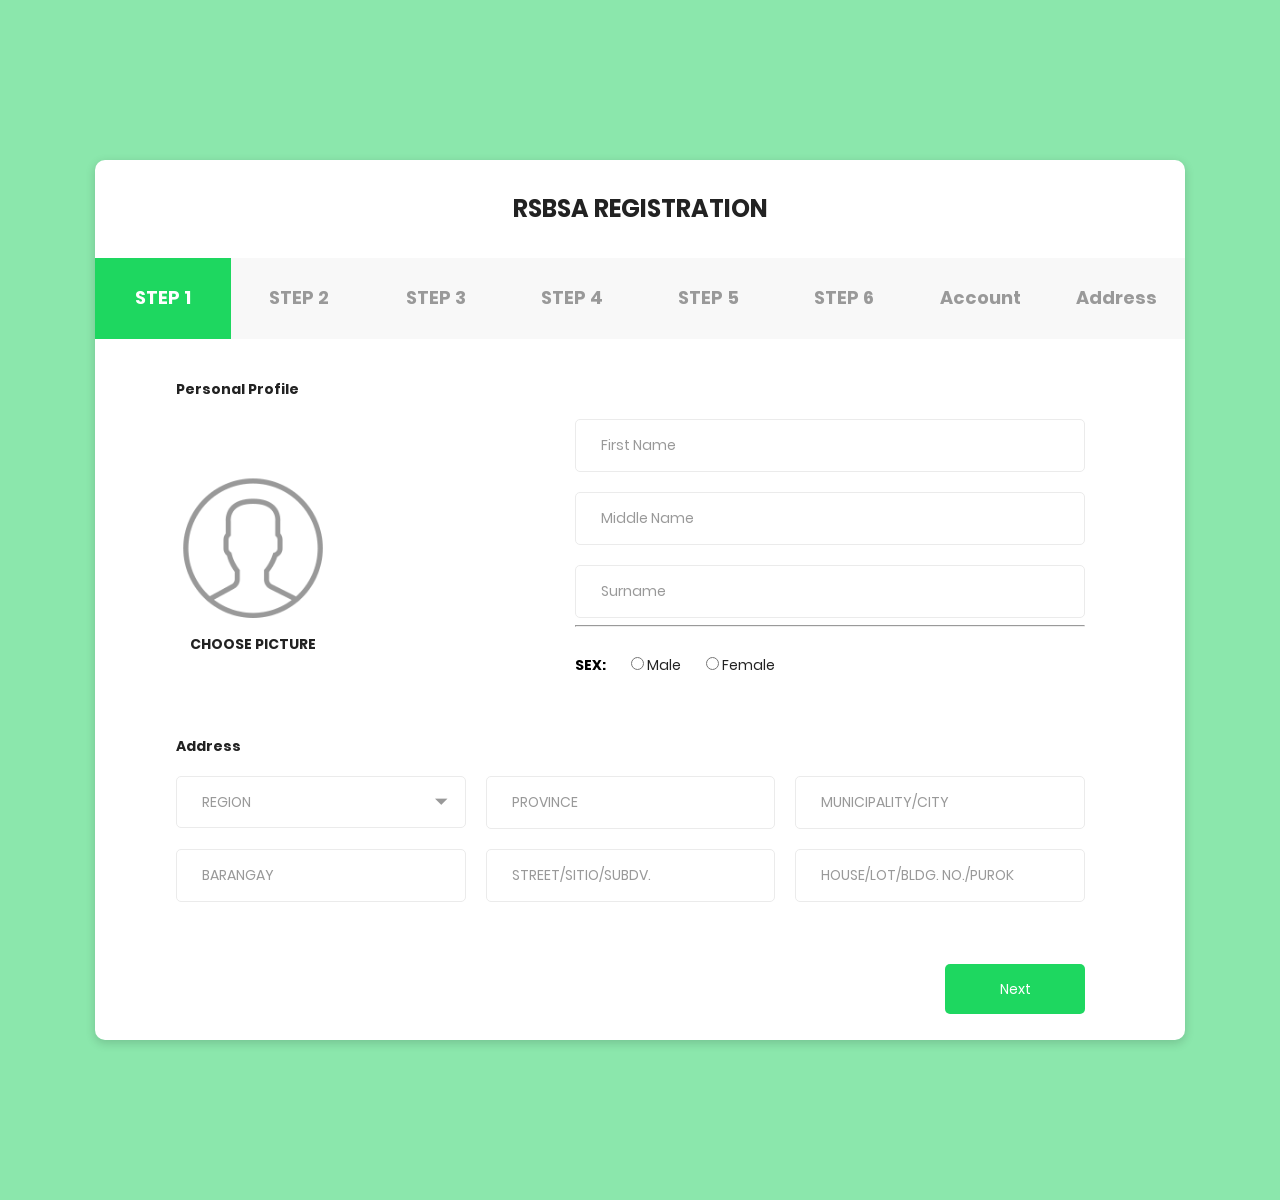
==== registration/colorlib-wizard-14/register.html @ ef1b8191 "first commit" ====
<!DOCTYPE html>
<html lang="en">
  <head>
    <meta charset="UTF-8" />
    <meta name="viewport" content="width=device-width, initial-scale=1.0" />
    <meta name="author" content="colorlib.com" />
    <meta http-equiv="X-UA-Compatible" content="ie=edge" />
    <title>Sign Up Form</title>
   
    <!-- Font Icon -->
    <link
      rel="stylesheet"
      href="fonts/material-icon/css/material-design-iconic-font.min.css"
    />

    <!-- Main css -->
    <link rel="stylesheet" href="css/style.css" />
  </head>
  <body>
    <div class="main">
      <div class="container">
        <h2>RSBSA REGISTRATION</h2>
        <form
          method="POST"
          id="signup-form"
          class="signup-form"
          enctype="multipart/form-data"
        >
          <h3>STEP 1</h3>
          <fieldset>
            <h4>Personal Profile</h4>
            <div class="form-row">
              <div class="form-file">
                <input
                  type="file"
                  class="inputfile"
                  name="your_picture"
                  id="your_picture"
                  onchange="readURL(this);"
                  data-multiple-caption="{count} files selected"
                  multiple
                />
                <label for="your_picture">
                  <figure>
                    <img
                      src="images/your-picture.png"
                      alt=""
                      class="your_picture_image"
                    />
                  </figure>
                  <span class="file-button">choose picture</span>
                </label>
              </div>
              <div class="form-group-flex">
                <div class="form-group">
                  <input
                    type="text"
                    name="first_name"
                    id="first_name"
                    placeholder="First Name"
                  />
                </div>
                <div class="form-group">
                  <input
                    type="text"
                    name="middle_name"
                    id="middle_name"
                    placeholder="Middle Name"
                  />
                </div>
                <div class="form-group">
                  <input
                    type="text"
                    name="sur_name"
                    id="sur_name"
                    placeholder="Surname"
                  />
                  <hr />
                  <div
                    class="form-row"
                    style="display: flex; align-items: center"
                  >
                    <div
                      class="form-holder"
                      style="display: flex; align-items: center"
                    >
                      <p style="color: black"><strong>SEX:</strong></p>
                      <label
                        style="
                          display: flex;
                          align-items: start;
                          margin: 20px 20px 20px 20px;
                        "
                      >
                        <input type="radio" name="sex" value="male" />
                        Male
                      </label>

                      <label style="display: flex; align-items: start">
                        <input type="radio" name="sex" value="female" />
                        Female
                      </label>
                    </div>
                  </div>
                </div>
              </div>
            </div>
            <h4>Address</h4>
            <div class="form-row form-input-flex">
              <div class="form-input">
                <select name="region" id="region">
                  <option value="">REGION</option>
                  <option value="Viet Nam">Viet Nam</option>
                  <option value="USA">USA</option>
                </select>
                <span class="select-icon"
                  ><i class="zmdi zmdi-caret-down"></i
                ></span>
              </div>

              <div class="form-input">
                <input
                  type="text"
                  name="province"
                  id="province"
                  placeholder="PROVINCE"
                />
              </div>

              <div class="form-input">
                <input
                  type="text"
                  name="city"
                  id="city"
                  placeholder="MUNICIPALITY/CITY"
                />
              </div>
            </div>
            <div class="form-row form-input-flex">
              <div class="form-input">
                <input
                  type="text"
                  name="barangay"
                  id="barangay"
                  placeholder="BARANGAY"
                />
              </div>
              <div class="form-input">
                <input
                  type="text"
                  name="street_number"
                  id="street_number"
                  placeholder="STREET/SITIO/SUBDV."
                />
              </div>
              <div class="form-input">
                <input
                  type="text"
                  name="purok"
                  id="purok"
                  placeholder="HOUSE/LOT/BLDG. NO./PUROK"
                />
              </div>
            </div>
          </fieldset>

          <h3>STEP 2</h3>
          <fieldset>
            <h4>Contact</h4>
            <div class="form-row form-input-flex">
              <div class="form-input">
                <input
                  type="number"
                  name="number"
                  id="number"
                  placeholder="MOBILE NUMBER"
                />
              </div>

              <div class="form-input">
                <input
                  type="text"
                  name="lnumber"
                  id="lnumber"
                  placeholder="LANDLINE NUMBER"
                />
              </div>
            </div>
            <hr />
            <h4>Person to Contact in case of emergency</h4>
            <div class="form-row form-input-flex">
              <div class="form-input">
                <input
                  type="number"
                  name="emergencyNumber"
                  id="emergencyNumber"
                  placeholder="MOBILE NUMBER"
                />
              </div>
            </div>
            <hr />
            <div class="form-row form-input-flex">
              <div class="form-input">
                <h4>DATE OF BIRTH</h4>
                <input
                  type="date"
                  name="dateOfBirth"
                  id="dateOfBirth"
                  placeholder="DATE OF BIRTH"
                />
              </div>
            </div>
            <hr />
            <h4>PLACE OF BIRTH:</h4>
            <div class="form-row form-input-flex">
              <div class="form-input">
                <input
                  type="text"
                  name="birthMunicipaltiy"
                  id="birthMunicipaltiy"
                  placeholder="MUNICIPALITY"
                />
              </div>
              <div class="form-input">
                <input
                  type="text"
                  name="birthProvince"
                  id="birthProvince"
                  placeholder="PROVINCE/STATE"
                />
              </div>
              <div class="form-input">
                <input
                  type="text"
                  name="purok"
                  id="purok"
                  placeholder="HOUSE/LOT/BLDG. NO./PUROK"
                />
              </div>
            </div>
          </fieldset>

          <h3>STEP 3</h3>
          <fieldset>
            <div
              class="form-row form-input-flex"
              style="display: flex; align-items: center"
            >
              <div class="form-input" style="width: 100%">
                <h4>HIGHEST LEVEL OF EDUCATION</h4>
                <div
                  style="
                    display: grid;
                    grid-template-columns: repeat(3, 1fr);
                    gap: 15px;
                  "
                >
                  <label
                    style="display: flex; align-items: center; width: 100%"
                  >
                    <input
                      type="radio"
                      name="educationLevel"
                      value="PRE-SCHOOL"
                      style="margin-right: 10px"
                    />
                    <span>PRE-SCHOOL</span>
                  </label>
                  <label
                    style="display: flex; align-items: center; width: 100%"
                  >
                    <input
                      type="radio"
                      name="educationLevel"
                      value="ELEMENTARY"
                      style="margin-right: 10px"
                    />
                    <span>ELEMENTARY</span>
                  </label>
                  <label
                    style="display: flex; align-items: center; width: 100%"
                  >
                    <input
                      type="radio"
                      name="educationLevel"
                      value="HIGH SCHOOL (non K-12)"
                      style="margin-right: 10px"
                    />
                    <span>HIGH SCHOOL (non K - 12)</span>
                  </label>
                  <label
                    style="display: flex; align-items: center; width: 100%"
                  >
                    <input
                      type="radio"
                      name="educationLevel"
                      value="JUNIOR HIGH SCHOOL (K -12)"
                      style="margin-right: 10px"
                    />
                    <span>JUNIOR HIGH SCHOOL (K - 12)</span>
                  </label>
                  <label
                    style="display: flex; align-items: center; width: 100%"
                  >
                    <input
                      type="radio"
                      name="educationLevel"
                      value="SENIOR HIGH SCHOOL (K -12)"
                      style="margin-right: 10px"
                    />
                    <span>SENIOR HIGH SCHOOL (K - 12)</span>
                  </label>
                  <label
                    style="display: flex; align-items: center; width: 100%"
                  >
                    <input
                      type="radio"
                      name="educationLevel"
                      value="COLLEGE"
                      style="margin-right: 10px"
                    />
                    <span>COLLEGE</span>
                  </label>
                  <label
                    style="display: flex; align-items: center; width: 100%"
                  >
                    <input
                      type="radio"
                      name="educationLevel"
                      value="VOCATIONAL"
                      style="margin-right: 10px"
                    />
                    <span>VOCATIONAL</span>
                  </label>
                  <label
                    style="display: flex; align-items: center; width: 100%"
                  >
                    <input
                      type="radio"
                      name="educationLevel"
                      value="POST-GRADUATE"
                      style="margin-right: 10px"
                    />
                    <span>POST-GRADUATE</span>
                  </label>
                  <label
                    style="display: flex; align-items: center; width: 100%"
                  >
                    <input
                      type="radio"
                      name="educationLevel"
                      value="NONE"
                      style="margin-right: 10px"
                    />
                    <span>NONE</span>
                  </label>
                </div>
              </div>
            </div>
            <hr />
            <h4>Religion</h4>
            <div
              class="form-row form-input-flex"
              style="
                display: flex;
                justify-content: center;
                align-items: center;
              "
            >
              <div class="form-input" style="display: flex; gap: 20px">
                <label style="display: flex; align-items: center">
                  <input type="radio" name="religion" value="Christianity" />
                  Christianity
                </label>
                <label style="display: flex; align-items: center">
                  <input type="radio" name="religion" value="Islam" />
                  Islam
                </label>
              </div>
            </div>

            <h4>Other</h4>
            <div class="form-row form-input-flex">
              <div class="form-input">
                <input
                  type="text"
                  name="religion"
                  id="religion"
                  placeholder="OTHERS"
                />
              </div>
            </div>
          </fieldset>

          <h3>STEP 4</h3>
          <fieldset>
            <h4>Civil Status</h4>
            <div
              class="form-row form-input-flex"
              style="
                display: flex;
                justify-content: center;
                align-items: center;
              "
            >
              <div class="form-input" style="display: flex; gap: 20px">
                <label style="display: flex; align-items: center">
                  <input type="radio" name="civilstatus" value="single" />
                  Single
                </label>
                <label style="display: flex; align-items: center">
                  <input type="radio" name="civilstatus" value="widowed" />
                  Widowed
                </label>
                <label style="display: flex; align-items: center">
                  <input type="radio" name="civilstatus" value="separated" />
                  Separated
                </label>
              </div>
            </div>
            <hr />

            <h4>Married</h4>
            <div
              class="form-row form-input-flex"
              style="
                display: flex;
                justify-content: center;
                align-items: center;
              "
            >
              <label style="display: flex; align-items: center; gap: 10px">
                <input
                  type="text"
                  name="civilstatus"
                  id="civilstatus"
                  placeholder="Name Of Spouse"
                />
              </label>
            </div>
            <hr />

            <h4>Mother's Maiden Name</h4>
            <div
              class="form-row form-input-flex"
              style="
                display: flex;
                justify-content: center;
                align-items: center;
              "
            >
              <label style="display: flex; align-items: center; gap: 10px">
                <input
                  type="text"
                  name="mMaidenName"
                  id="mMaidenName"
                  placeholder="Mother's Maiden Name"
                />
              </label>
            </div>
            <hr />
            <div class="form-row" style="margin-top: 20px; margin-bottom: 20px">
              <label><strong>Person with Disability (PWD):</strong></label>
              <label style="display: flex; align-items: start">
                <input type="radio" name="pwd" value="yes" /> Yes
              </label>
              <label style="display: flex; align-items: start">
                <input type="radio" name="pwd" value="no" /> No
              </label>
            </div>
            <hr />
            <div class="form-row" style="margin-top: 20px; margin-bottom: 20px">
              <label><strong>4P's Beneficiary?</strong></label>
              <label style="display: flex; align-items: start">
                <input type="radio" name="4ps" value="yes" /> Yes
              </label>
              <label style="display: flex; align-items: start">
                <input type="radio" name="4ps" value="no" /> No
              </label>
            </div>
          </fieldset>

          <h3>STEP 5</h3>

          <fieldset>
            <div class="form-row">
              <label><strong>Member of an Indigenous Group?</strong></label>
              <label style="display: flex; align-items: start">
                <input
                  type="radio"
                  name="indigenous"
                  value="yes"
                  onchange="toggleIndigenousInput(true)"
                />
                Yes
              </label>
              <label style="display: flex; align-items: start">
                <input
                  type="radio"
                  name="indigenous"
                  value="no"
                  onchange="toggleIndigenousInput(false)"
                />
                No
              </label>
            </div>
            <div class="form-group">
              <div
                id="indigenousDetails"
                style="display: none; margin-top: 20px"
              >
                <label><strong>If yes, specify:</strong></label>
                <input
                  type="text"
                  name="indigenous_details"
                  placeholder="Specify group"
                  style="margin-top: 20px"
                />
              </div>
            </div>
            <hr />
            <div class="form-row">
              <label><strong>With Government ID?</strong></label>
              <label style="display: flex; align-items: start">
                <input
                  type="radio"
                  name="gov_id"
                  value="yes"
                  onclick="toggleIdFields(true)"
                />
                Yes
              </label>
              <label style="display: flex; align-items: start">
                <input
                  type="radio"
                  name="gov_id"
                  value="no"
                  onclick="toggleIdFields(false)"
                />
                No
              </label>
            </div>
            <div id="idFields" style="display: none; margin-top: 20px">
              <div class="form-group">
                <label style="margin-bottom: 20px"
                  >If yes, specify ID Type:</label
                >
                <select name="id_type">
                  <option value="" disabled selected>Select ID Type</option>
                  <option value="passport">Passport</option>
                  <option value="driver_license">Driver's License</option>
                  <option value="national_id">National ID</option>
                  <option value="voter_id">Voter's ID</option>
                  <option value="social_security">Social Security ID</option>
                  <option value="philhealth_id">PhilHealth ID</option>
                </select>
              </div>

              <div class="form-group">
                <label style="margin-bottom: 20px">ID Number:</label>
                <input type="number" name="id_number" placeholder="ID Number" />
              </div>
            </div>
            <hr />
            <div class="form-row">
              <label
                ><strong
                  >Member of any Farmers Association/Cooperative?</strong
                ></label
              >
              <label style="display: flex; align-items: start">
                <input
                  type="radio"
                  name="farmer_association"
                  value="yes"
                  onchange="toggleFarmerAssociationInput(true)"
                />
                Yes
              </label>
              <label style="display: flex; align-items: start">
                <input
                  type="radio"
                  name="farmer_association"
                  value="no"
                  onchange="toggleFarmerAssociationInput(false)"
                />
                No
              </label>
            </div>
            <div class="form-group">
              <div id="farmerAssociationDetails" style="display: none">
                <label style="margin-top: 20px; margin-bottom: 20px"
                  >If yes, specify:</label
                >
                <input
                  type="text"
                  name="farmer_association_details"
                  placeholder="Specify association"
                />
              </div>
            </div>
          </fieldset>

          <h3>STEP 6</h3>
          <fieldset>
            <h4>House hold head</h4>
            <div
              class="form-row form-input-flex"
              style="
                display: flex;
                justify-content: center;
                align-items: center;
              "
            >
              <div class="form-input" style="display: flex; gap: 20px">
                <label style="display: flex; align-items: center">
                  <input type="radio" name="householdHead" value="yes" />
                  yes
                </label>
                <label style="display: flex; align-items: center">
                  <input type="radio" name="householdHead" value="no" />
                  no
                </label>
              </div>
            </div>
            <hr />

            <h4>If no, name of household head</h4>
            <div
              class="form-row form-input-flex"
              style="
                display: flex;
                justify-content: center;
                align-items: center;
              "
            >
              <label style="display: flex; align-items: center; gap: 10px">
                <input
                  type="text"
                  name="householdHeadName"
                  id="householdHeadName"
                  placeholder="householdHeadName"
                />
              </label>
            </div>
            <hr />

            <h4>Relationship</h4>
            <div
              class="form-row form-input-flex"
              style="
                display: flex;
                justify-content: center;
                align-items: center;
              "
            >
              <label style="display: flex; align-items: center; gap: 10px">
                <input
                  type="text"
                  name="relationship"
                  id="relationship"
                  placeholder="Relationship"
                />
              </label>
            </div>
            <hr />
            <h4>No. of lving household members</h4>
            <div
              class="form-row form-input-flex"
              style="
                display: flex;
                justify-content: center;
                align-items: center;
              "
            >
              <label style="display: flex; align-items: center; gap: 10px">
                <input
                  type="text"
                  name="noHousehold"
                  id="noHousehold"
                  placeholder="Number of Household"
                />
              </label>
            </div>

            <div
              class="form-row form-input-flex"
              style="
                display: flex;
                justify-content: center;
                align-items: center;
                margin: 20px 10px 0 0;
              "
            >
              <label style="display: flex; align-items: center; gap: 10px">
                <input
                  type="number"
                  name="noMale"
                  id="noMale"
                  placeholder="Number of Male:"
                />
              </label>
              <label style="display: flex; align-items: center; gap: 10px">
                <input
                  type="number"
                  name="nofemale"
                  id="nofemale"
                  placeholder="Number of Female"
                />
              </label>
            </div>
          </fieldset>

          <h3>Account</h3>
          <fieldset>
            <div class="form-radio">
              <label for="job" class="label-radio" style="margin-top: 200px"
                >What are you doing?</label
              >
              <div class="form-flex">
                <div class="form-radio">
                  <input type="radio" name="job" value="farmer" id="farmer" />
                  <label for="farmer">
                    <figure>
                      <img src="images/icon-1.png" alt="" />
                    </figure>
                    <span>Farmer</span>
                  </label>
                </div>

                <div class="form-radio">
                  <input
                    type="radio"
                    name="job"
                    value="farmworker"
                    id="farmworker"
                    checked="checked"
                  />
                  <label for="farmworker">
                    <figure>
                      <img src="images/icon-2.png" alt="" />
                    </figure>
                    <span>FARMWORKER/LABORER</span>
                  </label>
                </div>

                <div class="form-radio">
                  <input
                    type="radio"
                    name="job"
                    value="fisherfolk"
                    id="fisherfolk"
                  />
                  <label for="fisherfolk">
                    <figure>
                      <img src="images/icon-3.png" alt="" />
                    </figure>
                    <span>FISHERFOLK</span>
                  </label>
                </div>

                <div class="form-radio">
                  <input
                    type="radio"
                    name="job"
                    value="agri_youth"
                    id="agri_youth"
                  />
                  <label for="agri_youth">
                    <figure>
                      <img src="images/icon-4.png" alt="" />
                    </figure>
                    <span>AGRI YOUTH</span>
                  </label>
                </div>
              </div>
            </div>
          </fieldset>

          <h3>Address</h3>
          <fieldset>
            <div class="form-row form-input-flex">
              <div class="form-input">
                <input
                  type="text"
                  name="street_name"
                  id="street_name"
                  placeholder="Street Name"
                />
              </div>
              <div class="form-input">
                <input
                  type="text"
                  name="street_number"
                  id="street_number"
                  placeholder="Street Number"
                />
              </div>
            </div>
            <div class="form-row form-input-flex">
              <div class="form-input">
                <input type="text" name="city" id="city" placeholder="City" />
              </div>
              <div class="form-input">
                <select name="country" id="country">
                  <option value="">Country</option>
                  <option value="Viet Nam">Viet Nam</option>
                  <option value="USA">USA</option>
                </select>
                <span class="select-icon"
                  ><i class="zmdi zmdi-caret-down"></i
                ></span>
              </div>
            </div>
          </fieldset>
        </form>
      </div>
    </div>

    <!-- JS -->
    <script src="vendor/jquery/jquery.min.js"></script>
    <script src="vendor/jquery-validation/dist/jquery.validate.min.js"></script>
    <script src="vendor/jquery-validation/dist/additional-methods.min.js"></script>
    <script src="vendor/jquery-steps/jquery.steps.min.js"></script>
    <script src="js/main.js"></script>
  </body>
</html>
---- registration/colorlib-wizard-14/fonts/material-icon/css/material-design-iconic-font.min.css ----
@font-face{font-family:Material-Design-Iconic-Font;src:url(../fonts/Material-Design-Iconic-Font.woff2?v=2.2.0) format('woff2'),url(../fonts/Material-Design-Iconic-Font.woff?v=2.2.0) format('woff'),url(../fonts/Material-Design-Iconic-Font.ttf?v=2.2.0) format('truetype')}.zmdi{display:inline-block;font:normal normal normal 14px/1 'Material-Design-Iconic-Font';font-size:inherit;text-rendering:auto;-webkit-font-smoothing:antialiased;-moz-osx-font-smoothing:grayscale}.zmdi-hc-lg{font-size:1.33333333em;line-height:.75em;vertical-align:-15%}.zmdi-hc-2x{font-size:2em}.zmdi-hc-3x{font-size:3em}.zmdi-hc-4x{font-size:4em}.zmdi-hc-5x{font-size:5em}.zmdi-hc-fw{width:1.28571429em;text-align:center}.zmdi-hc-ul{padding-left:0;margin-left:2.14285714em;list-style-type:none}.zmdi-hc-ul>li{position:relative}.zmdi-hc-li{position:absolute;left:-2.14285714em;width:2.14285714em;top:.14285714em;text-align:center}.zmdi-hc-li.zmdi-hc-lg{left:-1.85714286em}.zmdi-hc-border{padding:.1em .25em;border:solid .1em #9e9e9e;border-radius:2px}.zmdi-hc-border-circle{padding:.1em .25em;border:solid .1em #9e9e9e;border-radius:50%}.zmdi.pull-left{float:left;margin-right:.15em}.zmdi.pull-right{float:right;margin-left:.15em}.zmdi-hc-spin{-webkit-animation:zmdi-spin 1.5s infinite linear;animation:zmdi-spin 1.5s infinite linear}.zmdi-hc-spin-reverse{-webkit-animation:zmdi-spin-reverse 1.5s infinite linear;animation:zmdi-spin-reverse 1.5s infinite linear}@-webkit-keyframes zmdi-spin{0%{-webkit-transform:rotate(0deg);transform:rotate(0deg)}100%{-webkit-transform:rotate(359deg);transform:rotate(359deg)}}@keyframes zmdi-spin{0%{-webkit-transform:rotate(0deg);transform:rotate(0deg)}100%{-webkit-transform:rotate(359deg);transform:rotate(359deg)}}@-webkit-keyframes zmdi-spin-reverse{0%{-webkit-transform:rotate(0deg);transform:rotate(0deg)}100%{-webkit-transform:rotate(-359deg);transform:rotate(-359deg)}}@keyframes zmdi-spin-reverse{0%{-webkit-transform:rotate(0deg);transform:rotate(0deg)}100%{-webkit-transform:rotate(-359deg);transform:rotate(-359deg)}}.zmdi-hc-rotate-90{-webkit-transform:rotate(90deg);-ms-transform:rotate(90deg);transform:rotate(90deg)}.zmdi-hc-rotate-180{-webkit-transform:rotate(180deg);-ms-transform:rotate(180deg);transform:rotate(180deg)}.zmdi-hc-rotate-270{-webkit-transform:rotate(270deg);-ms-transform:rotate(270deg);transform:rotate(270deg)}.zmdi-hc-flip-horizontal{-webkit-transform:scale(-1,1);-ms-transform:scale(-1,1);transform:scale(-1,1)}.zmdi-hc-flip-vertical{-webkit-transform:scale(1,-1);-ms-transform:scale(1,-1);transform:scale(1,-1)}.zmdi-hc-stack{position:relative;display:inline-block;width:2em;height:2em;line-height:2em;vertical-align:middle}.zmdi-hc-stack-1x,.zmdi-hc-stack-2x{position:absolute;left:0;width:100%;text-align:center}.zmdi-hc-stack-1x{line-height:inherit}.zmdi-hc-stack-2x{font-size:2em}.zmdi-hc-inverse{color:#fff}.zmdi-3d-rotation:before{content:'\f101'}.zmdi-airplane-off:before{content:'\f102'}.zmdi-airplane:before{content:'\f103'}.zmdi-album:before{content:'\f104'}.zmdi-archive:before{content:'\f105'}.zmdi-assignment-account:before{content:'\f106'}.zmdi-assignment-alert:before{content:'\f107'}.zmdi-assignment-check:before{content:'\f108'}.zmdi-assignment-o:before{content:'\f109'}.zmdi-assignment-return:before{content:'\f10a'}.zmdi-assignment-returned:before{content:'\f10b'}.zmdi-assignment:before{content:'\f10c'}.zmdi-attachment-alt:before{content:'\f10d'}.zmdi-attachment:before{content:'\f10e'}.zmdi-audio:before{content:'\f10f'}.zmdi-badge-check:before{content:'\f110'}.zmdi-balance-wallet:before{content:'\f111'}.zmdi-balance:before{content:'\f112'}.zmdi-battery-alert:before{content:'\f113'}.zmdi-battery-flash:before{content:'\f114'}.zmdi-battery-unknown:before{content:'\f115'}.zmdi-battery:before{content:'\f116'}.zmdi-bike:before{content:'\f117'}.zmdi-block-alt:before{content:'\f118'}.zmdi-block:before{content:'\f119'}.zmdi-boat:before{content:'\f11a'}.zmdi-book-image:before{content:'\f11b'}.zmdi-book:before{content:'\f11c'}.zmdi-bookmark-outline:before{content:'\f11d'}.zmdi-bookmark:before{content:'\f11e'}.zmdi-brush:before{content:'\f11f'}.zmdi-bug:before{content:'\f120'}.zmdi-bus:before{content:'\f121'}.zmdi-cake:before{content:'\f122'}.zmdi-car-taxi:before{content:'\f123'}.zmdi-car-wash:before{content:'\f124'}.zmdi-car:before{content:'\f125'}.zmdi-card-giftcard:before{content:'\f126'}.zmdi-card-membership:before{content:'\f127'}.zmdi-card-travel:before{content:'\f128'}.zmdi-card:before{content:'\f129'}.zmdi-case-check:before{content:'\f12a'}.zmdi-case-download:before{content:'\f12b'}.zmdi-case-play:before{content:'\f12c'}.zmdi-case:before{content:'\f12d'}.zmdi-cast-connected:before{content:'\f12e'}.zmdi-cast:before{content:'\f12f'}.zmdi-chart-donut:before{content:'\f130'}.zmdi-chart:before{content:'\f131'}.zmdi-city-alt:before{content:'\f132'}.zmdi-city:before{content:'\f133'}.zmdi-close-circle-o:before{content:'\f134'}.zmdi-close-circle:before{content:'\f135'}.zmdi-close:before{content:'\f136'}.zmdi-cocktail:before{content:'\f137'}.zmdi-code-setting:before{content:'\f138'}.zmdi-code-smartphone:before{content:'\f139'}.zmdi-code:before{content:'\f13a'}.zmdi-coffee:before{content:'\f13b'}.zmdi-collection-bookmark:before{content:'\f13c'}.zmdi-collection-case-play:before{content:'\f13d'}.zmdi-collection-folder-image:before{content:'\f13e'}.zmdi-collection-image-o:before{content:'\f13f'}.zmdi-collection-image:before{content:'\f140'}.zmdi-collection-item-1:before{content:'\f141'}.zmdi-collection-item-2:before{content:'\f142'}.zmdi-collection-item-3:before{content:'\f143'}.zmdi-collection-item-4:before{content:'\f144'}.zmdi-collection-item-5:before{content:'\f145'}.zmdi-collection-item-6:before{content:'\f146'}.zmdi-collection-item-7:before{content:'\f147'}.zmdi-collection-item-8:before{content:'\f148'}.zmdi-collection-item-9-plus:before{content:'\f149'}.zmdi-collection-item-9:before{content:'\f14a'}.zmdi-collection-item:before{content:'\f14b'}.zmdi-collection-music:before{content:'\f14c'}.zmdi-collection-pdf:before{content:'\f14d'}.zmdi-collection-plus:before{content:'\f14e'}.zmdi-collection-speaker:before{content:'\f14f'}.zmdi-collection-text:before{content:'\f150'}.zmdi-collection-video:before{content:'\f151'}.zmdi-compass:before{content:'\f152'}.zmdi-cutlery:before{content:'\f153'}.zmdi-delete:before{content:'\f154'}.zmdi-dialpad:before{content:'\f155'}.zmdi-dns:before{content:'\f156'}.zmdi-drink:before{content:'\f157'}.zmdi-edit:before{content:'\f158'}.zmdi-email-open:before{content:'\f159'}.zmdi-email:before{content:'\f15a'}.zmdi-eye-off:before{content:'\f15b'}.zmdi-eye:before{content:'\f15c'}.zmdi-eyedropper:before{content:'\f15d'}.zmdi-favorite-outline:before{content:'\f15e'}.zmdi-favorite:before{content:'\f15f'}.zmdi-filter-list:before{content:'\f160'}.zmdi-fire:before{content:'\f161'}.zmdi-flag:before{content:'\f162'}.zmdi-flare:before{content:'\f163'}.zmdi-flash-auto:before{content:'\f164'}.zmdi-flash-off:before{content:'\f165'}.zmdi-flash:before{content:'\f166'}.zmdi-flip:before{content:'\f167'}.zmdi-flower-alt:before{content:'\f168'}.zmdi-flower:before{content:'\f169'}.zmdi-font:before{content:'\f16a'}.zmdi-fullscreen-alt:before{content:'\f16b'}.zmdi-fullscreen-exit:before{content:'\f16c'}.zmdi-fullscreen:before{content:'\f16d'}.zmdi-functions:before{content:'\f16e'}.zmdi-gas-station:before{content:'\f16f'}.zmdi-gesture:before{content:'\f170'}.zmdi-globe-alt:before{content:'\f171'}.zmdi-globe-lock:before{content:'\f172'}.zmdi-globe:before{content:'\f173'}.zmdi-graduation-cap:before{content:'\f174'}.zmdi-home:before{content:'\f175'}.zmdi-hospital-alt:before{content:'\f176'}.zmdi-hospital:before{content:'\f177'}.zmdi-hotel:before{content:'\f178'}.zmdi-hourglass-alt:before{content:'\f179'}.zmdi-hourglass-outline:before{content:'\f17a'}.zmdi-hourglass:before{content:'\f17b'}.zmdi-http:before{content:'\f17c'}.zmdi-image-alt:before{content:'\f17d'}.zmdi-image-o:before{content:'\f17e'}.zmdi-image:before{content:'\f17f'}.zmdi-inbox:before{content:'\f180'}.zmdi-invert-colors-off:before{content:'\f181'}.zmdi-invert-colors:before{content:'\f182'}.zmdi-key:before{content:'\f183'}.zmdi-label-alt-outline:before{content:'\f184'}.zmdi-label-alt:before{content:'\f185'}.zmdi-label-heart:before{content:'\f186'}.zmdi-label:before{content:'\f187'}.zmdi-labels:before{content:'\f188'}.zmdi-lamp:before{content:'\f189'}.zmdi-landscape:before{content:'\f18a'}.zmdi-layers-off:before{content:'\f18b'}.zmdi-layers:before{content:'\f18c'}.zmdi-library:before{content:'\f18d'}.zmdi-link:before{content:'\f18e'}.zmdi-lock-open:before{content:'\f18f'}.zmdi-lock-outline:before{content:'\f190'}.zmdi-lock:before{content:'\f191'}.zmdi-mail-reply-all:before{content:'\f192'}.zmdi-mail-reply:before{content:'\f193'}.zmdi-mail-send:before{content:'\f194'}.zmdi-mall:before{content:'\f195'}.zmdi-map:before{content:'\f196'}.zmdi-menu:before{content:'\f197'}.zmdi-money-box:before{content:'\f198'}.zmdi-money-off:before{content:'\f199'}.zmdi-money:before{content:'\f19a'}.zmdi-more-vert:before{content:'\f19b'}.zmdi-more:before{content:'\f19c'}.zmdi-movie-alt:before{content:'\f19d'}.zmdi-movie:before{content:'\f19e'}.zmdi-nature-people:before{content:'\f19f'}.zmdi-nature:before{content:'\f1a0'}.zmdi-navigation:before{content:'\f1a1'}.zmdi-open-in-browser:before{content:'\f1a2'}.zmdi-open-in-new:before{content:'\f1a3'}.zmdi-palette:before{content:'\f1a4'}.zmdi-parking:before{content:'\f1a5'}.zmdi-pin-account:before{content:'\f1a6'}.zmdi-pin-assistant:before{content:'\f1a7'}.zmdi-pin-drop:before{content:'\f1a8'}.zmdi-pin-help:before{content:'\f1a9'}.zmdi-pin-off:before{content:'\f1aa'}.zmdi-pin:before{content:'\f1ab'}.zmdi-pizza:before{content:'\f1ac'}.zmdi-plaster:before{content:'\f1ad'}.zmdi-power-setting:before{content:'\f1ae'}.zmdi-power:before{content:'\f1af'}.zmdi-print:before{content:'\f1b0'}.zmdi-puzzle-piece:before{content:'\f1b1'}.zmdi-quote:before{content:'\f1b2'}.zmdi-railway:before{content:'\f1b3'}.zmdi-receipt:before{content:'\f1b4'}.zmdi-refresh-alt:before{content:'\f1b5'}.zmdi-refresh-sync-alert:before{content:'\f1b6'}.zmdi-refresh-sync-off:before{content:'\f1b7'}.zmdi-refresh-sync:before{content:'\f1b8'}.zmdi-refresh:before{content:'\f1b9'}.zmdi-roller:before{content:'\f1ba'}.zmdi-ruler:before{content:'\f1bb'}.zmdi-scissors:before{content:'\f1bc'}.zmdi-screen-rotation-lock:before{content:'\f1bd'}.zmdi-screen-rotation:before{content:'\f1be'}.zmdi-search-for:before{content:'\f1bf'}.zmdi-search-in-file:before{content:'\f1c0'}.zmdi-search-in-page:before{content:'\f1c1'}.zmdi-search-replace:before{content:'\f1c2'}.zmdi-search:before{content:'\f1c3'}.zmdi-seat:before{content:'\f1c4'}.zmdi-settings-square:before{content:'\f1c5'}.zmdi-settings:before{content:'\f1c6'}.zmdi-shield-check:before{content:'\f1c7'}.zmdi-shield-security:before{content:'\f1c8'}.zmdi-shopping-basket:before{content:'\f1c9'}.zmdi-shopping-cart-plus:before{content:'\f1ca'}.zmdi-shopping-cart:before{content:'\f1cb'}.zmdi-sign-in:before{content:'\f1cc'}.zmdi-sort-amount-asc:before{content:'\f1cd'}.zmdi-sort-amount-desc:before{content:'\f1ce'}.zmdi-sort-asc:before{content:'\f1cf'}.zmdi-sort-desc:before{content:'\f1d0'}.zmdi-spellcheck:before{content:'\f1d1'}.zmdi-storage:before{content:'\f1d2'}.zmdi-store-24:before{content:'\f1d3'}.zmdi-store:before{content:'\f1d4'}.zmdi-subway:before{content:'\f1d5'}.zmdi-sun:before{content:'\f1d6'}.zmdi-tab-unselected:before{content:'\f1d7'}.zmdi-tab:before{content:'\f1d8'}.zmdi-tag-close:before{content:'\f1d9'}.zmdi-tag-more:before{content:'\f1da'}.zmdi-tag:before{content:'\f1db'}.zmdi-thumb-down:before{content:'\f1dc'}.zmdi-thumb-up-down:before{content:'\f1dd'}.zmdi-thumb-up:before{content:'\f1de'}.zmdi-ticket-star:before{content:'\f1df'}.zmdi-toll:before{content:'\f1e0'}.zmdi-toys:before{content:'\f1e1'}.zmdi-traffic:before{content:'\f1e2'}.zmdi-translate:before{content:'\f1e3'}.zmdi-triangle-down:before{content:'\f1e4'}.zmdi-triangle-up:before{content:'\f1e5'}.zmdi-truck:before{content:'\f1e6'}.zmdi-turning-sign:before{content:'\f1e7'}.zmdi-wallpaper:before{content:'\f1e8'}.zmdi-washing-machine:before{content:'\f1e9'}.zmdi-window-maximize:before{content:'\f1ea'}.zmdi-window-minimize:before{content:'\f1eb'}.zmdi-window-restore:before{content:'\f1ec'}.zmdi-wrench:before{content:'\f1ed'}.zmdi-zoom-in:before{content:'\f1ee'}.zmdi-zoom-out:before{content:'\f1ef'}.zmdi-alert-circle-o:before{content:'\f1f0'}.zmdi-alert-circle:before{content:'\f1f1'}.zmdi-alert-octagon:before{content:'\f1f2'}.zmdi-alert-polygon:before{content:'\f1f3'}.zmdi-alert-triangle:before{content:'\f1f4'}.zmdi-help-outline:before{content:'\f1f5'}.zmdi-help:before{content:'\f1f6'}.zmdi-info-outline:before{content:'\f1f7'}.zmdi-info:before{content:'\f1f8'}.zmdi-notifications-active:before{content:'\f1f9'}.zmdi-notifications-add:before{content:'\f1fa'}.zmdi-notifications-none:before{content:'\f1fb'}.zmdi-notifications-off:before{content:'\f1fc'}.zmdi-notifications-paused:before{content:'\f1fd'}.zmdi-notifications:before{content:'\f1fe'}.zmdi-account-add:before{content:'\f1ff'}.zmdi-account-box-mail:before{content:'\f200'}.zmdi-account-box-o:before{content:'\f201'}.zmdi-account-box-phone:before{content:'\f202'}.zmdi-account-box:before{content:'\f203'}.zmdi-account-calendar:before{content:'\f204'}.zmdi-account-circle:before{content:'\f205'}.zmdi-account-o:before{content:'\f206'}.zmdi-account:before{content:'\f207'}.zmdi-accounts-add:before{content:'\f208'}.zmdi-accounts-alt:before{content:'\f209'}.zmdi-accounts-list-alt:before{content:'\f20a'}.zmdi-accounts-list:before{content:'\f20b'}.zmdi-accounts-outline:before{content:'\f20c'}.zmdi-accounts:before{content:'\f20d'}.zmdi-face:before{content:'\f20e'}.zmdi-female:before{content:'\f20f'}.zmdi-male-alt:before{content:'\f210'}.zmdi-male-female:before{content:'\f211'}.zmdi-male:before{content:'\f212'}.zmdi-mood-bad:before{content:'\f213'}.zmdi-mood:before{content:'\f214'}.zmdi-run:before{content:'\f215'}.zmdi-walk:before{content:'\f216'}.zmdi-cloud-box:before{content:'\f217'}.zmdi-cloud-circle:before{content:'\f218'}.zmdi-cloud-done:before{content:'\f219'}.zmdi-cloud-download:before{content:'\f21a'}.zmdi-cloud-off:before{content:'\f21b'}.zmdi-cloud-outline-alt:before{content:'\f21c'}.zmdi-cloud-outline:before{content:'\f21d'}.zmdi-cloud-upload:before{content:'\f21e'}.zmdi-cloud:before{content:'\f21f'}.zmdi-download:before{content:'\f220'}.zmdi-file-plus:before{content:'\f221'}.zmdi-file-text:before{content:'\f222'}.zmdi-file:before{content:'\f223'}.zmdi-folder-outline:before{content:'\f224'}.zmdi-folder-person:before{content:'\f225'}.zmdi-folder-star-alt:before{content:'\f226'}.zmdi-folder-star:before{content:'\f227'}.zmdi-folder:before{content:'\f228'}.zmdi-gif:before{content:'\f229'}.zmdi-upload:before{content:'\f22a'}.zmdi-border-all:before{content:'\f22b'}.zmdi-border-bottom:before{content:'\f22c'}.zmdi-border-clear:before{content:'\f22d'}.zmdi-border-color:before{content:'\f22e'}.zmdi-border-horizontal:before{content:'\f22f'}.zmdi-border-inner:before{content:'\f230'}.zmdi-border-left:before{content:'\f231'}.zmdi-border-outer:before{content:'\f232'}.zmdi-border-right:before{content:'\f233'}.zmdi-border-style:before{content:'\f234'}.zmdi-border-top:before{content:'\f235'}.zmdi-border-vertical:before{content:'\f236'}.zmdi-copy:before{content:'\f237'}.zmdi-crop:before{content:'\f238'}.zmdi-format-align-center:before{content:'\f239'}.zmdi-format-align-justify:before{content:'\f23a'}.zmdi-format-align-left:before{content:'\f23b'}.zmdi-format-align-right:before{content:'\f23c'}.zmdi-format-bold:before{content:'\f23d'}.zmdi-format-clear-all:before{content:'\f23e'}.zmdi-format-clear:before{content:'\f23f'}.zmdi-format-color-fill:before{content:'\f240'}.zmdi-format-color-reset:before{content:'\f241'}.zmdi-format-color-text:before{content:'\f242'}.zmdi-format-indent-decrease:before{content:'\f243'}.zmdi-format-indent-increase:before{content:'\f244'}.zmdi-format-italic:before{content:'\f245'}.zmdi-format-line-spacing:before{content:'\f246'}.zmdi-format-list-bulleted:before{content:'\f247'}.zmdi-format-list-numbered:before{content:'\f248'}.zmdi-format-ltr:before{content:'\f249'}.zmdi-format-rtl:before{content:'\f24a'}.zmdi-format-size:before{content:'\f24b'}.zmdi-format-strikethrough-s:before{content:'\f24c'}.zmdi-format-strikethrough:before{content:'\f24d'}.zmdi-format-subject:before{content:'\f24e'}.zmdi-format-underlined:before{content:'\f24f'}.zmdi-format-valign-bottom:before{content:'\f250'}.zmdi-format-valign-center:before{content:'\f251'}.zmdi-format-valign-top:before{content:'\f252'}.zmdi-redo:before{content:'\f253'}.zmdi-select-all:before{content:'\f254'}.zmdi-space-bar:before{content:'\f255'}.zmdi-text-format:before{content:'\f256'}.zmdi-transform:before{content:'\f257'}.zmdi-undo:before{content:'\f258'}.zmdi-wrap-text:before{content:'\f259'}.zmdi-comment-alert:before{content:'\f25a'}.zmdi-comment-alt-text:before{content:'\f25b'}.zmdi-comment-alt:before{content:'\f25c'}.zmdi-comment-edit:before{content:'\f25d'}.zmdi-comment-image:before{content:'\f25e'}.zmdi-comment-list:before{content:'\f25f'}.zmdi-comment-more:before{content:'\f260'}.zmdi-comment-outline:before{content:'\f261'}.zmdi-comment-text-alt:before{content:'\f262'}.zmdi-comment-text:before{content:'\f263'}.zmdi-comment-video:before{content:'\f264'}.zmdi-comment:before{content:'\f265'}.zmdi-comments:before{content:'\f266'}.zmdi-check-all:before{content:'\f267'}.zmdi-check-circle-u:before{content:'\f268'}.zmdi-check-circle:before{content:'\f269'}.zmdi-check-square:before{content:'\f26a'}.zmdi-check:before{content:'\f26b'}.zmdi-circle-o:before{content:'\f26c'}.zmdi-circle:before{content:'\f26d'}.zmdi-dot-circle-alt:before{content:'\f26e'}.zmdi-dot-circle:before{content:'\f26f'}.zmdi-minus-circle-outline:before{content:'\f270'}.zmdi-minus-circle:before{content:'\f271'}.zmdi-minus-square:before{content:'\f272'}.zmdi-minus:before{content:'\f273'}.zmdi-plus-circle-o-duplicate:before{content:'\f274'}.zmdi-plus-circle-o:before{content:'\f275'}.zmdi-plus-circle:before{content:'\f276'}.zmdi-plus-square:before{content:'\f277'}.zmdi-plus:before{content:'\f278'}.zmdi-square-o:before{content:'\f279'}.zmdi-star-circle:before{content:'\f27a'}.zmdi-star-half:before{content:'\f27b'}.zmdi-star-outline:before{content:'\f27c'}.zmdi-star:before{content:'\f27d'}.zmdi-bluetooth-connected:before{content:'\f27e'}.zmdi-bluetooth-off:before{content:'\f27f'}.zmdi-bluetooth-search:before{content:'\f280'}.zmdi-bluetooth-setting:before{content:'\f281'}.zmdi-bluetooth:before{content:'\f282'}.zmdi-camera-add:before{content:'\f283'}.zmdi-camera-alt:before{content:'\f284'}.zmdi-camera-bw:before{content:'\f285'}.zmdi-camera-front:before{content:'\f286'}.zmdi-camera-mic:before{content:'\f287'}.zmdi-camera-party-mode:before{content:'\f288'}.zmdi-camera-rear:before{content:'\f289'}.zmdi-camera-roll:before{content:'\f28a'}.zmdi-camera-switch:before{content:'\f28b'}.zmdi-camera:before{content:'\f28c'}.zmdi-card-alert:before{content:'\f28d'}.zmdi-card-off:before{content:'\f28e'}.zmdi-card-sd:before{content:'\f28f'}.zmdi-card-sim:before{content:'\f290'}.zmdi-desktop-mac:before{content:'\f291'}.zmdi-desktop-windows:before{content:'\f292'}.zmdi-device-hub:before{content:'\f293'}.zmdi-devices-off:before{content:'\f294'}.zmdi-devices:before{content:'\f295'}.zmdi-dock:before{content:'\f296'}.zmdi-floppy:before{content:'\f297'}.zmdi-gamepad:before{content:'\f298'}.zmdi-gps-dot:before{content:'\f299'}.zmdi-gps-off:before{content:'\f29a'}.zmdi-gps:before{content:'\f29b'}.zmdi-headset-mic:before{content:'\f29c'}.zmdi-headset:before{content:'\f29d'}.zmdi-input-antenna:before{content:'\f29e'}.zmdi-input-composite:before{content:'\f29f'}.zmdi-input-hdmi:before{content:'\f2a0'}.zmdi-input-power:before{content:'\f2a1'}.zmdi-input-svideo:before{content:'\f2a2'}.zmdi-keyboard-hide:before{content:'\f2a3'}.zmdi-keyboard:before{content:'\f2a4'}.zmdi-laptop-chromebook:before{content:'\f2a5'}.zmdi-laptop-mac:before{content:'\f2a6'}.zmdi-laptop:before{content:'\f2a7'}.zmdi-mic-off:before{content:'\f2a8'}.zmdi-mic-outline:before{content:'\f2a9'}.zmdi-mic-setting:before{content:'\f2aa'}.zmdi-mic:before{content:'\f2ab'}.zmdi-mouse:before{content:'\f2ac'}.zmdi-network-alert:before{content:'\f2ad'}.zmdi-network-locked:before{content:'\f2ae'}.zmdi-network-off:before{content:'\f2af'}.zmdi-network-outline:before{content:'\f2b0'}.zmdi-network-setting:before{content:'\f2b1'}.zmdi-network:before{content:'\f2b2'}.zmdi-phone-bluetooth:before{content:'\f2b3'}.zmdi-phone-end:before{content:'\f2b4'}.zmdi-phone-forwarded:before{content:'\f2b5'}.zmdi-phone-in-talk:before{content:'\f2b6'}.zmdi-phone-locked:before{content:'\f2b7'}.zmdi-phone-missed:before{content:'\f2b8'}.zmdi-phone-msg:before{content:'\f2b9'}.zmdi-phone-paused:before{content:'\f2ba'}.zmdi-phone-ring:before{content:'\f2bb'}.zmdi-phone-setting:before{content:'\f2bc'}.zmdi-phone-sip:before{content:'\f2bd'}.zmdi-phone:before{content:'\f2be'}.zmdi-portable-wifi-changes:before{content:'\f2bf'}.zmdi-portable-wifi-off:before{content:'\f2c0'}.zmdi-portable-wifi:before{content:'\f2c1'}.zmdi-radio:before{content:'\f2c2'}.zmdi-reader:before{content:'\f2c3'}.zmdi-remote-control-alt:before{content:'\f2c4'}.zmdi-remote-control:before{content:'\f2c5'}.zmdi-router:before{content:'\f2c6'}.zmdi-scanner:before{content:'\f2c7'}.zmdi-smartphone-android:before{content:'\f2c8'}.zmdi-smartphone-download:before{content:'\f2c9'}.zmdi-smartphone-erase:before{content:'\f2ca'}.zmdi-smartphone-info:before{content:'\f2cb'}.zmdi-smartphone-iphone:before{content:'\f2cc'}.zmdi-smartphone-landscape-lock:before{content:'\f2cd'}.zmdi-smartphone-landscape:before{content:'\f2ce'}.zmdi-smartphone-lock:before{content:'\f2cf'}.zmdi-smartphone-portrait-lock:before{content:'\f2d0'}.zmdi-smartphone-ring:before{content:'\f2d1'}.zmdi-smartphone-setting:before{content:'\f2d2'}.zmdi-smartphone-setup:before{content:'\f2d3'}.zmdi-smartphone:before{content:'\f2d4'}.zmdi-speaker:before{content:'\f2d5'}.zmdi-tablet-android:before{content:'\f2d6'}.zmdi-tablet-mac:before{content:'\f2d7'}.zmdi-tablet:before{content:'\f2d8'}.zmdi-tv-alt-play:before{content:'\f2d9'}.zmdi-tv-list:before{content:'\f2da'}.zmdi-tv-play:before{content:'\f2db'}.zmdi-tv:before{content:'\f2dc'}.zmdi-usb:before{content:'\f2dd'}.zmdi-videocam-off:before{content:'\f2de'}.zmdi-videocam-switch:before{content:'\f2df'}.zmdi-videocam:before{content:'\f2e0'}.zmdi-watch:before{content:'\f2e1'}.zmdi-wifi-alt-2:before{content:'\f2e2'}.zmdi-wifi-alt:before{content:'\f2e3'}.zmdi-wifi-info:before{content:'\f2e4'}.zmdi-wifi-lock:before{content:'\f2e5'}.zmdi-wifi-off:before{content:'\f2e6'}.zmdi-wifi-outline:before{content:'\f2e7'}.zmdi-wifi:before{content:'\f2e8'}.zmdi-arrow-left-bottom:before{content:'\f2e9'}.zmdi-arrow-left:before{content:'\f2ea'}.zmdi-arrow-merge:before{content:'\f2eb'}.zmdi-arrow-missed:before{content:'\f2ec'}.zmdi-arrow-right-top:before{content:'\f2ed'}.zmdi-arrow-right:before{content:'\f2ee'}.zmdi-arrow-split:before{content:'\f2ef'}.zmdi-arrows:before{content:'\f2f0'}.zmdi-caret-down-circle:before{content:'\f2f1'}.zmdi-caret-down:before{content:'\f2f2'}.zmdi-caret-left-circle:before{content:'\f2f3'}.zmdi-caret-left:before{content:'\f2f4'}.zmdi-caret-right-circle:before{content:'\f2f5'}.zmdi-caret-right:before{content:'\f2f6'}.zmdi-caret-up-circle:before{content:'\f2f7'}.zmdi-caret-up:before{content:'\f2f8'}.zmdi-chevron-down:before{content:'\f2f9'}.zmdi-chevron-left:before{content:'\f2fa'}.zmdi-chevron-right:before{content:'\f2fb'}.zmdi-chevron-up:before{content:'\f2fc'}.zmdi-forward:before{content:'\f2fd'}.zmdi-long-arrow-down:before{content:'\f2fe'}.zmdi-long-arrow-left:before{content:'\f2ff'}.zmdi-long-arrow-return:before{content:'\f300'}.zmdi-long-arrow-right:before{content:'\f301'}.zmdi-long-arrow-tab:before{content:'\f302'}.zmdi-long-arrow-up:before{content:'\f303'}.zmdi-rotate-ccw:before{content:'\f304'}.zmdi-rotate-cw:before{content:'\f305'}.zmdi-rotate-left:before{content:'\f306'}.zmdi-rotate-right:before{content:'\f307'}.zmdi-square-down:before{content:'\f308'}.zmdi-square-right:before{content:'\f309'}.zmdi-swap-alt:before{content:'\f30a'}.zmdi-swap-vertical-circle:before{content:'\f30b'}.zmdi-swap-vertical:before{content:'\f30c'}.zmdi-swap:before{content:'\f30d'}.zmdi-trending-down:before{content:'\f30e'}.zmdi-trending-flat:before{content:'\f30f'}.zmdi-trending-up:before{content:'\f310'}.zmdi-unfold-less:before{content:'\f311'}.zmdi-unfold-more:before{content:'\f312'}.zmdi-apps:before{content:'\f313'}.zmdi-grid-off:before{content:'\f314'}.zmdi-grid:before{content:'\f315'}.zmdi-view-agenda:before{content:'\f316'}.zmdi-view-array:before{content:'\f317'}.zmdi-view-carousel:before{content:'\f318'}.zmdi-view-column:before{content:'\f319'}.zmdi-view-comfy:before{content:'\f31a'}.zmdi-view-compact:before{content:'\f31b'}.zmdi-view-dashboard:before{content:'\f31c'}.zmdi-view-day:before{content:'\f31d'}.zmdi-view-headline:before{content:'\f31e'}.zmdi-view-list-alt:before{content:'\f31f'}.zmdi-view-list:before{content:'\f320'}.zmdi-view-module:before{content:'\f321'}.zmdi-view-quilt:before{content:'\f322'}.zmdi-view-stream:before{content:'\f323'}.zmdi-view-subtitles:before{content:'\f324'}.zmdi-view-toc:before{content:'\f325'}.zmdi-view-web:before{content:'\f326'}.zmdi-view-week:before{content:'\f327'}.zmdi-widgets:before{content:'\f328'}.zmdi-alarm-check:before{content:'\f329'}.zmdi-alarm-off:before{content:'\f32a'}.zmdi-alarm-plus:before{content:'\f32b'}.zmdi-alarm-snooze:before{content:'\f32c'}.zmdi-alarm:before{content:'\f32d'}.zmdi-calendar-alt:before{content:'\f32e'}.zmdi-calendar-check:before{content:'\f32f'}.zmdi-calendar-close:before{content:'\f330'}.zmdi-calendar-note:before{content:'\f331'}.zmdi-calendar:before{content:'\f332'}.zmdi-time-countdown:before{content:'\f333'}.zmdi-time-interval:before{content:'\f334'}.zmdi-time-restore-setting:before{content:'\f335'}.zmdi-time-restore:before{content:'\f336'}.zmdi-time:before{content:'\f337'}.zmdi-timer-off:before{content:'\f338'}.zmdi-timer:before{content:'\f339'}.zmdi-android-alt:before{content:'\f33a'}.zmdi-android:before{content:'\f33b'}.zmdi-apple:before{content:'\f33c'}.zmdi-behance:before{content:'\f33d'}.zmdi-codepen:before{content:'\f33e'}.zmdi-dribbble:before{content:'\f33f'}.zmdi-dropbox:before{content:'\f340'}.zmdi-evernote:before{content:'\f341'}.zmdi-facebook-box:before{content:'\f342'}.zmdi-facebook:before{content:'\f343'}.zmdi-github-box:before{content:'\f344'}.zmdi-github:before{content:'\f345'}.zmdi-google-drive:before{content:'\f346'}.zmdi-google-earth:before{content:'\f347'}.zmdi-google-glass:before{content:'\f348'}.zmdi-google-maps:before{content:'\f349'}.zmdi-google-pages:before{content:'\f34a'}.zmdi-google-play:before{content:'\f34b'}.zmdi-google-plus-box:before{content:'\f34c'}.zmdi-google-plus:before{content:'\f34d'}.zmdi-google:before{content:'\f34e'}.zmdi-instagram:before{content:'\f34f'}.zmdi-language-css3:before{content:'\f350'}.zmdi-language-html5:before{content:'\f351'}.zmdi-language-javascript:before{content:'\f352'}.zmdi-language-python-alt:before{content:'\f353'}.zmdi-language-python:before{content:'\f354'}.zmdi-lastfm:before{content:'\f355'}.zmdi-linkedin-box:before{content:'\f356'}.zmdi-paypal:before{content:'\f357'}.zmdi-pinterest-box:before{content:'\f358'}.zmdi-pocket:before{content:'\f359'}.zmdi-polymer:before{content:'\f35a'}.zmdi-share:before{content:'\f35b'}.zmdi-stackoverflow:before{content:'\f35c'}.zmdi-steam-square:before{content:'\f35d'}.zmdi-steam:before{content:'\f35e'}.zmdi-twitter-box:before{content:'\f35f'}.zmdi-twitter:before{content:'\f360'}.zmdi-vk:before{content:'\f361'}.zmdi-wikipedia:before{content:'\f362'}.zmdi-windows:before{content:'\f363'}.zmdi-aspect-ratio-alt:before{content:'\f364'}.zmdi-aspect-ratio:before{content:'\f365'}.zmdi-blur-circular:before{content:'\f366'}.zmdi-blur-linear:before{content:'\f367'}.zmdi-blur-off:before{content:'\f368'}.zmdi-blur:before{content:'\f369'}.zmdi-brightness-2:before{content:'\f36a'}.zmdi-brightness-3:before{content:'\f36b'}.zmdi-brightness-4:before{content:'\f36c'}.zmdi-brightness-5:before{content:'\f36d'}.zmdi-brightness-6:before{content:'\f36e'}.zmdi-brightness-7:before{content:'\f36f'}.zmdi-brightness-auto:before{content:'\f370'}.zmdi-brightness-setting:before{content:'\f371'}.zmdi-broken-image:before{content:'\f372'}.zmdi-center-focus-strong:before{content:'\f373'}.zmdi-center-focus-weak:before{content:'\f374'}.zmdi-compare:before{content:'\f375'}.zmdi-crop-16-9:before{content:'\f376'}.zmdi-crop-3-2:before{content:'\f377'}.zmdi-crop-5-4:before{content:'\f378'}.zmdi-crop-7-5:before{content:'\f379'}.zmdi-crop-din:before{content:'\f37a'}.zmdi-crop-free:before{content:'\f37b'}.zmdi-crop-landscape:before{content:'\f37c'}.zmdi-crop-portrait:before{content:'\f37d'}.zmdi-crop-square:before{content:'\f37e'}.zmdi-exposure-alt:before{content:'\f37f'}.zmdi-exposure:before{content:'\f380'}.zmdi-filter-b-and-w:before{content:'\f381'}.zmdi-filter-center-focus:before{content:'\f382'}.zmdi-filter-frames:before{content:'\f383'}.zmdi-filter-tilt-shift:before{content:'\f384'}.zmdi-gradient:before{content:'\f385'}.zmdi-grain:before{content:'\f386'}.zmdi-graphic-eq:before{content:'\f387'}.zmdi-hdr-off:before{content:'\f388'}.zmdi-hdr-strong:before{content:'\f389'}.zmdi-hdr-weak:before{content:'\f38a'}.zmdi-hdr:before{content:'\f38b'}.zmdi-iridescent:before{content:'\f38c'}.zmdi-leak-off:before{content:'\f38d'}.zmdi-leak:before{content:'\f38e'}.zmdi-looks:before{content:'\f38f'}.zmdi-loupe:before{content:'\f390'}.zmdi-panorama-horizontal:before{content:'\f391'}.zmdi-panorama-vertical:before{content:'\f392'}.zmdi-panorama-wide-angle:before{content:'\f393'}.zmdi-photo-size-select-large:before{content:'\f394'}.zmdi-photo-size-select-small:before{content:'\f395'}.zmdi-picture-in-picture:before{content:'\f396'}.zmdi-slideshow:before{content:'\f397'}.zmdi-texture:before{content:'\f398'}.zmdi-tonality:before{content:'\f399'}.zmdi-vignette:before{content:'\f39a'}.zmdi-wb-auto:before{content:'\f39b'}.zmdi-eject-alt:before{content:'\f39c'}.zmdi-eject:before{content:'\f39d'}.zmdi-equalizer:before{content:'\f39e'}.zmdi-fast-forward:before{content:'\f39f'}.zmdi-fast-rewind:before{content:'\f3a0'}.zmdi-forward-10:before{content:'\f3a1'}.zmdi-forward-30:before{content:'\f3a2'}.zmdi-forward-5:before{content:'\f3a3'}.zmdi-hearing:before{content:'\f3a4'}.zmdi-pause-circle-outline:before{content:'\f3a5'}.zmdi-pause-circle:before{content:'\f3a6'}.zmdi-pause:before{content:'\f3a7'}.zmdi-play-circle-outline:before{content:'\f3a8'}.zmdi-play-circle:before{content:'\f3a9'}.zmdi-play:before{content:'\f3aa'}.zmdi-playlist-audio:before{content:'\f3ab'}.zmdi-playlist-plus:before{content:'\f3ac'}.zmdi-repeat-one:before{content:'\f3ad'}.zmdi-repeat:before{content:'\f3ae'}.zmdi-replay-10:before{content:'\f3af'}.zmdi-replay-30:before{content:'\f3b0'}.zmdi-replay-5:before{content:'\f3b1'}.zmdi-replay:before{content:'\f3b2'}.zmdi-shuffle:before{content:'\f3b3'}.zmdi-skip-next:before{content:'\f3b4'}.zmdi-skip-previous:before{content:'\f3b5'}.zmdi-stop:before{content:'\f3b6'}.zmdi-surround-sound:before{content:'\f3b7'}.zmdi-tune:before{content:'\f3b8'}.zmdi-volume-down:before{content:'\f3b9'}.zmdi-volume-mute:before{content:'\f3ba'}.zmdi-volume-off:before{content:'\f3bb'}.zmdi-volume-up:before{content:'\f3bc'}.zmdi-n-1-square:before{content:'\f3bd'}.zmdi-n-2-square:before{content:'\f3be'}.zmdi-n-3-square:before{content:'\f3bf'}.zmdi-n-4-square:before{content:'\f3c0'}.zmdi-n-5-square:before{content:'\f3c1'}.zmdi-n-6-square:before{content:'\f3c2'}.zmdi-neg-1:before{content:'\f3c3'}.zmdi-neg-2:before{content:'\f3c4'}.zmdi-plus-1:before{content:'\f3c5'}.zmdi-plus-2:before{content:'\f3c6'}.zmdi-sec-10:before{content:'\f3c7'}.zmdi-sec-3:before{content:'\f3c8'}.zmdi-zero:before{content:'\f3c9'}.zmdi-airline-seat-flat-angled:before{content:'\f3ca'}.zmdi-airline-seat-flat:before{content:'\f3cb'}.zmdi-airline-seat-individual-suite:before{content:'\f3cc'}.zmdi-airline-seat-legroom-extra:before{content:'\f3cd'}.zmdi-airline-seat-legroom-normal:before{content:'\f3ce'}.zmdi-airline-seat-legroom-reduced:before{content:'\f3cf'}.zmdi-airline-seat-recline-extra:before{content:'\f3d0'}.zmdi-airline-seat-recline-normal:before{content:'\f3d1'}.zmdi-airplay:before{content:'\f3d2'}.zmdi-closed-caption:before{content:'\f3d3'}.zmdi-confirmation-number:before{content:'\f3d4'}.zmdi-developer-board:before{content:'\f3d5'}.zmdi-disc-full:before{content:'\f3d6'}.zmdi-explicit:before{content:'\f3d7'}.zmdi-flight-land:before{content:'\f3d8'}.zmdi-flight-takeoff:before{content:'\f3d9'}.zmdi-flip-to-back:before{content:'\f3da'}.zmdi-flip-to-front:before{content:'\f3db'}.zmdi-group-work:before{content:'\f3dc'}.zmdi-hd:before{content:'\f3dd'}.zmdi-hq:before{content:'\f3de'}.zmdi-markunread-mailbox:before{content:'\f3df'}.zmdi-memory:before{content:'\f3e0'}.zmdi-nfc:before{content:'\f3e1'}.zmdi-play-for-work:before{content:'\f3e2'}.zmdi-power-input:before{content:'\f3e3'}.zmdi-present-to-all:before{content:'\f3e4'}.zmdi-satellite:before{content:'\f3e5'}.zmdi-tap-and-play:before{content:'\f3e6'}.zmdi-vibration:before{content:'\f3e7'}.zmdi-voicemail:before{content:'\f3e8'}.zmdi-group:before{content:'\f3e9'}.zmdi-rss:before{content:'\f3ea'}.zmdi-shape:before{content:'\f3eb'}.zmdi-spinner:before{content:'\f3ec'}.zmdi-ungroup:before{content:'\f3ed'}.zmdi-500px:before{content:'\f3ee'}.zmdi-8tracks:before{content:'\f3ef'}.zmdi-amazon:before{content:'\f3f0'}.zmdi-blogger:before{content:'\f3f1'}.zmdi-delicious:before{content:'\f3f2'}.zmdi-disqus:before{content:'\f3f3'}.zmdi-flattr:before{content:'\f3f4'}.zmdi-flickr:before{content:'\f3f5'}.zmdi-github-alt:before{content:'\f3f6'}.zmdi-google-old:before{content:'\f3f7'}.zmdi-linkedin:before{content:'\f3f8'}.zmdi-odnoklassniki:before{content:'\f3f9'}.zmdi-outlook:before{content:'\f3fa'}.zmdi-paypal-alt:before{content:'\f3fb'}.zmdi-pinterest:before{content:'\f3fc'}.zmdi-playstation:before{content:'\f3fd'}.zmdi-reddit:before{content:'\f3fe'}.zmdi-skype:before{content:'\f3ff'}.zmdi-slideshare:before{content:'\f400'}.zmdi-soundcloud:before{content:'\f401'}.zmdi-tumblr:before{content:'\f402'}.zmdi-twitch:before{content:'\f403'}.zmdi-vimeo:before{content:'\f404'}.zmdi-whatsapp:before{content:'\f405'}.zmdi-xbox:before{content:'\f406'}.zmdi-yahoo:before{content:'\f407'}.zmdi-youtube-play:before{content:'\f408'}.zmdi-youtube:before{content:'\f409'}.zmdi-3d-rotation:before{content:'\f101'}.zmdi-airplane-off:before{content:'\f102'}.zmdi-airplane:before{content:'\f103'}.zmdi-album:before{content:'\f104'}.zmdi-archive:before{content:'\f105'}.zmdi-assignment-account:before{content:'\f106'}.zmdi-assignment-alert:before{content:'\f107'}.zmdi-assignment-check:before{content:'\f108'}.zmdi-assignment-o:before{content:'\f109'}.zmdi-assignment-return:before{content:'\f10a'}.zmdi-assignment-returned:before{content:'\f10b'}.zmdi-assignment:before{content:'\f10c'}.zmdi-attachment-alt:before{content:'\f10d'}.zmdi-attachment:before{content:'\f10e'}.zmdi-audio:before{content:'\f10f'}.zmdi-badge-check:before{content:'\f110'}.zmdi-balance-wallet:before{content:'\f111'}.zmdi-balance:before{content:'\f112'}.zmdi-battery-alert:before{content:'\f113'}.zmdi-battery-flash:before{content:'\f114'}.zmdi-battery-unknown:before{content:'\f115'}.zmdi-battery:before{content:'\f116'}.zmdi-bike:before{content:'\f117'}.zmdi-block-alt:before{content:'\f118'}.zmdi-block:before{content:'\f119'}.zmdi-boat:before{content:'\f11a'}.zmdi-book-image:before{content:'\f11b'}.zmdi-book:before{content:'\f11c'}.zmdi-bookmark-outline:before{content:'\f11d'}.zmdi-bookmark:before{content:'\f11e'}.zmdi-brush:before{content:'\f11f'}.zmdi-bug:before{content:'\f120'}.zmdi-bus:before{content:'\f121'}.zmdi-cake:before{content:'\f122'}.zmdi-car-taxi:before{content:'\f123'}.zmdi-car-wash:before{content:'\f124'}.zmdi-car:before{content:'\f125'}.zmdi-card-giftcard:before{content:'\f126'}.zmdi-card-membership:before{content:'\f127'}.zmdi-card-travel:before{content:'\f128'}.zmdi-card:before{content:'\f129'}.zmdi-case-check:before{content:'\f12a'}.zmdi-case-download:before{content:'\f12b'}.zmdi-case-play:before{content:'\f12c'}.zmdi-case:before{content:'\f12d'}.zmdi-cast-connected:before{content:'\f12e'}.zmdi-cast:before{content:'\f12f'}.zmdi-chart-donut:before{content:'\f130'}.zmdi-chart:before{content:'\f131'}.zmdi-city-alt:before{content:'\f132'}.zmdi-city:before{content:'\f133'}.zmdi-close-circle-o:before{content:'\f134'}.zmdi-close-circle:before{content:'\f135'}.zmdi-close:before{content:'\f136'}.zmdi-cocktail:before{content:'\f137'}.zmdi-code-setting:before{content:'\f138'}.zmdi-code-smartphone:before{content:'\f139'}.zmdi-code:before{content:'\f13a'}.zmdi-coffee:before{content:'\f13b'}.zmdi-collection-bookmark:before{content:'\f13c'}.zmdi-collection-case-play:before{content:'\f13d'}.zmdi-collection-folder-image:before{content:'\f13e'}.zmdi-collection-image-o:before{content:'\f13f'}.zmdi-collection-image:before{content:'\f140'}.zmdi-collection-item-1:before{content:'\f141'}.zmdi-collection-item-2:before{content:'\f142'}.zmdi-collection-item-3:before{content:'\f143'}.zmdi-collection-item-4:before{content:'\f144'}.zmdi-collection-item-5:before{content:'\f145'}.zmdi-collection-item-6:before{content:'\f146'}.zmdi-collection-item-7:before{content:'\f147'}.zmdi-collection-item-8:before{content:'\f148'}.zmdi-collection-item-9-plus:before{content:'\f149'}.zmdi-collection-item-9:before{content:'\f14a'}.zmdi-collection-item:before{content:'\f14b'}.zmdi-collection-music:before{content:'\f14c'}.zmdi-collection-pdf:before{content:'\f14d'}.zmdi-collection-plus:before{content:'\f14e'}.zmdi-collection-speaker:before{content:'\f14f'}.zmdi-collection-text:before{content:'\f150'}.zmdi-collection-video:before{content:'\f151'}.zmdi-compass:before{content:'\f152'}.zmdi-cutlery:before{content:'\f153'}.zmdi-delete:before{content:'\f154'}.zmdi-dialpad:before{content:'\f155'}.zmdi-dns:before{content:'\f156'}.zmdi-drink:before{content:'\f157'}.zmdi-edit:before{content:'\f158'}.zmdi-email-open:before{content:'\f159'}.zmdi-email:before{content:'\f15a'}.zmdi-eye-off:before{content:'\f15b'}.zmdi-eye:before{content:'\f15c'}.zmdi-eyedropper:before{content:'\f15d'}.zmdi-favorite-outline:before{content:'\f15e'}.zmdi-favorite:before{content:'\f15f'}.zmdi-filter-list:before{content:'\f160'}.zmdi-fire:before{content:'\f161'}.zmdi-flag:before{content:'\f162'}.zmdi-flare:before{content:'\f163'}.zmdi-flash-auto:before{content:'\f164'}.zmdi-flash-off:before{content:'\f165'}.zmdi-flash:before{content:'\f166'}.zmdi-flip:before{content:'\f167'}.zmdi-flower-alt:before{content:'\f168'}.zmdi-flower:before{content:'\f169'}.zmdi-font:before{content:'\f16a'}.zmdi-fullscreen-alt:before{content:'\f16b'}.zmdi-fullscreen-exit:before{content:'\f16c'}.zmdi-fullscreen:before{content:'\f16d'}.zmdi-functions:before{content:'\f16e'}.zmdi-gas-station:before{content:'\f16f'}.zmdi-gesture:before{content:'\f170'}.zmdi-globe-alt:before{content:'\f171'}.zmdi-globe-lock:before{content:'\f172'}.zmdi-globe:before{content:'\f173'}.zmdi-graduation-cap:before{content:'\f174'}.zmdi-home:before{content:'\f175'}.zmdi-hospital-alt:before{content:'\f176'}.zmdi-hospital:before{content:'\f177'}.zmdi-hotel:before{content:'\f178'}.zmdi-hourglass-alt:before{content:'\f179'}.zmdi-hourglass-outline:before{content:'\f17a'}.zmdi-hourglass:before{content:'\f17b'}.zmdi-http:before{content:'\f17c'}.zmdi-image-alt:before{content:'\f17d'}.zmdi-image-o:before{content:'\f17e'}.zmdi-image:before{content:'\f17f'}.zmdi-inbox:before{content:'\f180'}.zmdi-invert-colors-off:before{content:'\f181'}.zmdi-invert-colors:before{content:'\f182'}.zmdi-key:before{content:'\f183'}.zmdi-label-alt-outline:before{content:'\f184'}.zmdi-label-alt:before{content:'\f185'}.zmdi-label-heart:before{content:'\f186'}.zmdi-label:before{content:'\f187'}.zmdi-labels:before{content:'\f188'}.zmdi-lamp:before{content:'\f189'}.zmdi-landscape:before{content:'\f18a'}.zmdi-layers-off:before{content:'\f18b'}.zmdi-layers:before{content:'\f18c'}.zmdi-library:before{content:'\f18d'}.zmdi-link:before{content:'\f18e'}.zmdi-lock-open:before{content:'\f18f'}.zmdi-lock-outline:before{content:'\f190'}.zmdi-lock:before{content:'\f191'}.zmdi-mail-reply-all:before{content:'\f192'}.zmdi-mail-reply:before{content:'\f193'}.zmdi-mail-send:before{content:'\f194'}.zmdi-mall:before{content:'\f195'}.zmdi-map:before{content:'\f196'}.zmdi-menu:before{content:'\f197'}.zmdi-money-box:before{content:'\f198'}.zmdi-money-off:before{content:'\f199'}.zmdi-money:before{content:'\f19a'}.zmdi-more-vert:before{content:'\f19b'}.zmdi-more:before{content:'\f19c'}.zmdi-movie-alt:before{content:'\f19d'}.zmdi-movie:before{content:'\f19e'}.zmdi-nature-people:before{content:'\f19f'}.zmdi-nature:before{content:'\f1a0'}.zmdi-navigation:before{content:'\f1a1'}.zmdi-open-in-browser:before{content:'\f1a2'}.zmdi-open-in-new:before{content:'\f1a3'}.zmdi-palette:before{content:'\f1a4'}.zmdi-parking:before{content:'\f1a5'}.zmdi-pin-account:before{content:'\f1a6'}.zmdi-pin-assistant:before{content:'\f1a7'}.zmdi-pin-drop:before{content:'\f1a8'}.zmdi-pin-help:before{content:'\f1a9'}.zmdi-pin-off:before{content:'\f1aa'}.zmdi-pin:before{content:'\f1ab'}.zmdi-pizza:before{content:'\f1ac'}.zmdi-plaster:before{content:'\f1ad'}.zmdi-power-setting:before{content:'\f1ae'}.zmdi-power:before{content:'\f1af'}.zmdi-print:before{content:'\f1b0'}.zmdi-puzzle-piece:before{content:'\f1b1'}.zmdi-quote:before{content:'\f1b2'}.zmdi-railway:before{content:'\f1b3'}.zmdi-receipt:before{content:'\f1b4'}.zmdi-refresh-alt:before{content:'\f1b5'}.zmdi-refresh-sync-alert:before{content:'\f1b6'}.zmdi-refresh-sync-off:before{content:'\f1b7'}.zmdi-refresh-sync:before{content:'\f1b8'}.zmdi-refresh:before{content:'\f1b9'}.zmdi-roller:before{content:'\f1ba'}.zmdi-ruler:before{content:'\f1bb'}.zmdi-scissors:before{content:'\f1bc'}.zmdi-screen-rotation-lock:before{content:'\f1bd'}.zmdi-screen-rotation:before{content:'\f1be'}.zmdi-search-for:before{content:'\f1bf'}.zmdi-search-in-file:before{content:'\f1c0'}.zmdi-search-in-page:before{content:'\f1c1'}.zmdi-search-replace:before{content:'\f1c2'}.zmdi-search:before{content:'\f1c3'}.zmdi-seat:before{content:'\f1c4'}.zmdi-settings-square:before{content:'\f1c5'}.zmdi-settings:before{content:'\f1c6'}.zmdi-shield-check:before{content:'\f1c7'}.zmdi-shield-security:before{content:'\f1c8'}.zmdi-shopping-basket:before{content:'\f1c9'}.zmdi-shopping-cart-plus:before{content:'\f1ca'}.zmdi-shopping-cart:before{content:'\f1cb'}.zmdi-sign-in:before{content:'\f1cc'}.zmdi-sort-amount-asc:before{content:'\f1cd'}.zmdi-sort-amount-desc:before{content:'\f1ce'}.zmdi-sort-asc:before{content:'\f1cf'}.zmdi-sort-desc:before{content:'\f1d0'}.zmdi-spellcheck:before{content:'\f1d1'}.zmdi-storage:before{content:'\f1d2'}.zmdi-store-24:before{content:'\f1d3'}.zmdi-store:before{content:'\f1d4'}.zmdi-subway:before{content:'\f1d5'}.zmdi-sun:before{content:'\f1d6'}.zmdi-tab-unselected:before{content:'\f1d7'}.zmdi-tab:before{content:'\f1d8'}.zmdi-tag-close:before{content:'\f1d9'}.zmdi-tag-more:before{content:'\f1da'}.zmdi-tag:before{content:'\f1db'}.zmdi-thumb-down:before{content:'\f1dc'}.zmdi-thumb-up-down:before{content:'\f1dd'}.zmdi-thumb-up:before{content:'\f1de'}.zmdi-ticket-star:before{content:'\f1df'}.zmdi-toll:before{content:'\f1e0'}.zmdi-toys:before{content:'\f1e1'}.zmdi-traffic:before{content:'\f1e2'}.zmdi-translate:before{content:'\f1e3'}.zmdi-triangle-down:before{content:'\f1e4'}.zmdi-triangle-up:before{content:'\f1e5'}.zmdi-truck:before{content:'\f1e6'}.zmdi-turning-sign:before{content:'\f1e7'}.zmdi-wallpaper:before{content:'\f1e8'}.zmdi-washing-machine:before{content:'\f1e9'}.zmdi-window-maximize:before{content:'\f1ea'}.zmdi-window-minimize:before{content:'\f1eb'}.zmdi-window-restore:before{content:'\f1ec'}.zmdi-wrench:before{content:'\f1ed'}.zmdi-zoom-in:before{content:'\f1ee'}.zmdi-zoom-out:before{content:'\f1ef'}.zmdi-alert-circle-o:before{content:'\f1f0'}.zmdi-alert-circle:before{content:'\f1f1'}.zmdi-alert-octagon:before{content:'\f1f2'}.zmdi-alert-polygon:before{content:'\f1f3'}.zmdi-alert-triangle:before{content:'\f1f4'}.zmdi-help-outline:before{content:'\f1f5'}.zmdi-help:before{content:'\f1f6'}.zmdi-info-outline:before{content:'\f1f7'}.zmdi-info:before{content:'\f1f8'}.zmdi-notifications-active:before{content:'\f1f9'}.zmdi-notifications-add:before{content:'\f1fa'}.zmdi-notifications-none:before{content:'\f1fb'}.zmdi-notifications-off:before{content:'\f1fc'}.zmdi-notifications-paused:before{content:'\f1fd'}.zmdi-notifications:before{content:'\f1fe'}.zmdi-account-add:before{content:'\f1ff'}.zmdi-account-box-mail:before{content:'\f200'}.zmdi-account-box-o:before{content:'\f201'}.zmdi-account-box-phone:before{content:'\f202'}.zmdi-account-box:before{content:'\f203'}.zmdi-account-calendar:before{content:'\f204'}.zmdi-account-circle:before{content:'\f205'}.zmdi-account-o:before{content:'\f206'}.zmdi-account:before{content:'\f207'}.zmdi-accounts-add:before{content:'\f208'}.zmdi-accounts-alt:before{content:'\f209'}.zmdi-accounts-list-alt:before{content:'\f20a'}.zmdi-accounts-list:before{content:'\f20b'}.zmdi-accounts-outline:before{content:'\f20c'}.zmdi-accounts:before{content:'\f20d'}.zmdi-face:before{content:'\f20e'}.zmdi-female:before{content:'\f20f'}.zmdi-male-alt:before{content:'\f210'}.zmdi-male-female:before{content:'\f211'}.zmdi-male:before{content:'\f212'}.zmdi-mood-bad:before{content:'\f213'}.zmdi-mood:before{content:'\f214'}.zmdi-run:before{content:'\f215'}.zmdi-walk:before{content:'\f216'}.zmdi-cloud-box:before{content:'\f217'}.zmdi-cloud-circle:before{content:'\f218'}.zmdi-cloud-done:before{content:'\f219'}.zmdi-cloud-download:before{content:'\f21a'}.zmdi-cloud-off:before{content:'\f21b'}.zmdi-cloud-outline-alt:before{content:'\f21c'}.zmdi-cloud-outline:before{content:'\f21d'}.zmdi-cloud-upload:before{content:'\f21e'}.zmdi-cloud:before{content:'\f21f'}.zmdi-download:before{content:'\f220'}.zmdi-file-plus:before{content:'\f221'}.zmdi-file-text:before{content:'\f222'}.zmdi-file:before{content:'\f223'}.zmdi-folder-outline:before{content:'\f224'}.zmdi-folder-person:before{content:'\f225'}.zmdi-folder-star-alt:before{content:'\f226'}.zmdi-folder-star:before{content:'\f227'}.zmdi-folder:before{content:'\f228'}.zmdi-gif:before{content:'\f229'}.zmdi-upload:before{content:'\f22a'}.zmdi-border-all:before{content:'\f22b'}.zmdi-border-bottom:before{content:'\f22c'}.zmdi-border-clear:before{content:'\f22d'}.zmdi-border-color:before{content:'\f22e'}.zmdi-border-horizontal:before{content:'\f22f'}.zmdi-border-inner:before{content:'\f230'}.zmdi-border-left:before{content:'\f231'}.zmdi-border-outer:before{content:'\f232'}.zmdi-border-right:before{content:'\f233'}.zmdi-border-style:before{content:'\f234'}.zmdi-border-top:before{content:'\f235'}.zmdi-border-vertical:before{content:'\f236'}.zmdi-copy:before{content:'\f237'}.zmdi-crop:before{content:'\f238'}.zmdi-format-align-center:before{content:'\f239'}.zmdi-format-align-justify:before{content:'\f23a'}.zmdi-format-align-left:before{content:'\f23b'}.zmdi-format-align-right:before{content:'\f23c'}.zmdi-format-bold:before{content:'\f23d'}.zmdi-format-clear-all:before{content:'\f23e'}.zmdi-format-clear:before{content:'\f23f'}.zmdi-format-color-fill:before{content:'\f240'}.zmdi-format-color-reset:before{content:'\f241'}.zmdi-format-color-text:before{content:'\f242'}.zmdi-format-indent-decrease:before{content:'\f243'}.zmdi-format-indent-increase:before{content:'\f244'}.zmdi-format-italic:before{content:'\f245'}.zmdi-format-line-spacing:before{content:'\f246'}.zmdi-format-list-bulleted:before{content:'\f247'}.zmdi-format-list-numbered:before{content:'\f248'}.zmdi-format-ltr:before{content:'\f249'}.zmdi-format-rtl:before{content:'\f24a'}.zmdi-format-size:before{content:'\f24b'}.zmdi-format-strikethrough-s:before{content:'\f24c'}.zmdi-format-strikethrough:before{content:'\f24d'}.zmdi-format-subject:before{content:'\f24e'}.zmdi-format-underlined:before{content:'\f24f'}.zmdi-format-valign-bottom:before{content:'\f250'}.zmdi-format-valign-center:before{content:'\f251'}.zmdi-format-valign-top:before{content:'\f252'}.zmdi-redo:before{content:'\f253'}.zmdi-select-all:before{content:'\f254'}.zmdi-space-bar:before{content:'\f255'}.zmdi-text-format:before{content:'\f256'}.zmdi-transform:before{content:'\f257'}.zmdi-undo:before{content:'\f258'}.zmdi-wrap-text:before{content:'\f259'}.zmdi-comment-alert:before{content:'\f25a'}.zmdi-comment-alt-text:before{content:'\f25b'}.zmdi-comment-alt:before{content:'\f25c'}.zmdi-comment-edit:before{content:'\f25d'}.zmdi-comment-image:before{content:'\f25e'}.zmdi-comment-list:before{content:'\f25f'}.zmdi-comment-more:before{content:'\f260'}.zmdi-comment-outline:before{content:'\f261'}.zmdi-comment-text-alt:before{content:'\f262'}.zmdi-comment-text:before{content:'\f263'}.zmdi-comment-video:before{content:'\f264'}.zmdi-comment:before{content:'\f265'}.zmdi-comments:before{content:'\f266'}.zmdi-check-all:before{content:'\f267'}.zmdi-check-circle-u:before{content:'\f268'}.zmdi-check-circle:before{content:'\f269'}.zmdi-check-square:before{content:'\f26a'}.zmdi-check:before{content:'\f26b'}.zmdi-circle-o:before{content:'\f26c'}.zmdi-circle:before{content:'\f26d'}.zmdi-dot-circle-alt:before{content:'\f26e'}.zmdi-dot-circle:before{content:'\f26f'}.zmdi-minus-circle-outline:before{content:'\f270'}.zmdi-minus-circle:before{content:'\f271'}.zmdi-minus-square:before{content:'\f272'}.zmdi-minus:before{content:'\f273'}.zmdi-plus-circle-o-duplicate:before{content:'\f274'}.zmdi-plus-circle-o:before{content:'\f275'}.zmdi-plus-circle:before{content:'\f276'}.zmdi-plus-square:before{content:'\f277'}.zmdi-plus:before{content:'\f278'}.zmdi-square-o:before{content:'\f279'}.zmdi-star-circle:before{content:'\f27a'}.zmdi-star-half:before{content:'\f27b'}.zmdi-star-outline:before{content:'\f27c'}.zmdi-star:before{content:'\f27d'}.zmdi-bluetooth-connected:before{content:'\f27e'}.zmdi-bluetooth-off:before{content:'\f27f'}.zmdi-bluetooth-search:before{content:'\f280'}.zmdi-bluetooth-setting:before{content:'\f281'}.zmdi-bluetooth:before{content:'\f282'}.zmdi-camera-add:before{content:'\f283'}.zmdi-camera-alt:before{content:'\f284'}.zmdi-camera-bw:before{content:'\f285'}.zmdi-camera-front:before{content:'\f286'}.zmdi-camera-mic:before{content:'\f287'}.zmdi-camera-party-mode:before{content:'\f288'}.zmdi-camera-rear:before{content:'\f289'}.zmdi-camera-roll:before{content:'\f28a'}.zmdi-camera-switch:before{content:'\f28b'}.zmdi-camera:before{content:'\f28c'}.zmdi-card-alert:before{content:'\f28d'}.zmdi-card-off:before{content:'\f28e'}.zmdi-card-sd:before{content:'\f28f'}.zmdi-card-sim:before{content:'\f290'}.zmdi-desktop-mac:before{content:'\f291'}.zmdi-desktop-windows:before{content:'\f292'}.zmdi-device-hub:before{content:'\f293'}.zmdi-devices-off:before{content:'\f294'}.zmdi-devices:before{content:'\f295'}.zmdi-dock:before{content:'\f296'}.zmdi-floppy:before{content:'\f297'}.zmdi-gamepad:before{content:'\f298'}.zmdi-gps-dot:before{content:'\f299'}.zmdi-gps-off:before{content:'\f29a'}.zmdi-gps:before{content:'\f29b'}.zmdi-headset-mic:before{content:'\f29c'}.zmdi-headset:before{content:'\f29d'}.zmdi-input-antenna:before{content:'\f29e'}.zmdi-input-composite:before{content:'\f29f'}.zmdi-input-hdmi:before{content:'\f2a0'}.zmdi-input-power:before{content:'\f2a1'}.zmdi-input-svideo:before{content:'\f2a2'}.zmdi-keyboard-hide:before{content:'\f2a3'}.zmdi-keyboard:before{content:'\f2a4'}.zmdi-laptop-chromebook:before{content:'\f2a5'}.zmdi-laptop-mac:before{content:'\f2a6'}.zmdi-laptop:before{content:'\f2a7'}.zmdi-mic-off:before{content:'\f2a8'}.zmdi-mic-outline:before{content:'\f2a9'}.zmdi-mic-setting:before{content:'\f2aa'}.zmdi-mic:before{content:'\f2ab'}.zmdi-mouse:before{content:'\f2ac'}.zmdi-network-alert:before{content:'\f2ad'}.zmdi-network-locked:before{content:'\f2ae'}.zmdi-network-off:before{content:'\f2af'}.zmdi-network-outline:before{content:'\f2b0'}.zmdi-network-setting:before{content:'\f2b1'}.zmdi-network:before{content:'\f2b2'}.zmdi-phone-bluetooth:before{content:'\f2b3'}.zmdi-phone-end:before{content:'\f2b4'}.zmdi-phone-forwarded:before{content:'\f2b5'}.zmdi-phone-in-talk:before{content:'\f2b6'}.zmdi-phone-locked:before{content:'\f2b7'}.zmdi-phone-missed:before{content:'\f2b8'}.zmdi-phone-msg:before{content:'\f2b9'}.zmdi-phone-paused:before{content:'\f2ba'}.zmdi-phone-ring:before{content:'\f2bb'}.zmdi-phone-setting:before{content:'\f2bc'}.zmdi-phone-sip:before{content:'\f2bd'}.zmdi-phone:before{content:'\f2be'}.zmdi-portable-wifi-changes:before{content:'\f2bf'}.zmdi-portable-wifi-off:before{content:'\f2c0'}.zmdi-portable-wifi:before{content:'\f2c1'}.zmdi-radio:before{content:'\f2c2'}.zmdi-reader:before{content:'\f2c3'}.zmdi-remote-control-alt:before{content:'\f2c4'}.zmdi-remote-control:before{content:'\f2c5'}.zmdi-router:before{content:'\f2c6'}.zmdi-scanner:before{content:'\f2c7'}.zmdi-smartphone-android:before{content:'\f2c8'}.zmdi-smartphone-download:before{content:'\f2c9'}.zmdi-smartphone-erase:before{content:'\f2ca'}.zmdi-smartphone-info:before{content:'\f2cb'}.zmdi-smartphone-iphone:before{content:'\f2cc'}.zmdi-smartphone-landscape-lock:before{content:'\f2cd'}.zmdi-smartphone-landscape:before{content:'\f2ce'}.zmdi-smartphone-lock:before{content:'\f2cf'}.zmdi-smartphone-portrait-lock:before{content:'\f2d0'}.zmdi-smartphone-ring:before{content:'\f2d1'}.zmdi-smartphone-setting:before{content:'\f2d2'}.zmdi-smartphone-setup:before{content:'\f2d3'}.zmdi-smartphone:before{content:'\f2d4'}.zmdi-speaker:before{content:'\f2d5'}.zmdi-tablet-android:before{content:'\f2d6'}.zmdi-tablet-mac:before{content:'\f2d7'}.zmdi-tablet:before{content:'\f2d8'}.zmdi-tv-alt-play:before{content:'\f2d9'}.zmdi-tv-list:before{content:'\f2da'}.zmdi-tv-play:before{content:'\f2db'}.zmdi-tv:before{content:'\f2dc'}.zmdi-usb:before{content:'\f2dd'}.zmdi-videocam-off:before{content:'\f2de'}.zmdi-videocam-switch:before{content:'\f2df'}.zmdi-videocam:before{content:'\f2e0'}.zmdi-watch:before{content:'\f2e1'}.zmdi-wifi-alt-2:before{content:'\f2e2'}.zmdi-wifi-alt:before{content:'\f2e3'}.zmdi-wifi-info:before{content:'\f2e4'}.zmdi-wifi-lock:before{content:'\f2e5'}.zmdi-wifi-off:before{content:'\f2e6'}.zmdi-wifi-outline:before{content:'\f2e7'}.zmdi-wifi:before{content:'\f2e8'}.zmdi-arrow-left-bottom:before{content:'\f2e9'}.zmdi-arrow-left:before{content:'\f2ea'}.zmdi-arrow-merge:before{content:'\f2eb'}.zmdi-arrow-missed:before{content:'\f2ec'}.zmdi-arrow-right-top:before{content:'\f2ed'}.zmdi-arrow-right:before{content:'\f2ee'}.zmdi-arrow-split:before{content:'\f2ef'}.zmdi-arrows:before{content:'\f2f0'}.zmdi-caret-down-circle:before{content:'\f2f1'}.zmdi-caret-down:before{content:'\f2f2'}.zmdi-caret-left-circle:before{content:'\f2f3'}.zmdi-caret-left:before{content:'\f2f4'}.zmdi-caret-right-circle:before{content:'\f2f5'}.zmdi-caret-right:before{content:'\f2f6'}.zmdi-caret-up-circle:before{content:'\f2f7'}.zmdi-caret-up:before{content:'\f2f8'}.zmdi-chevron-down:before{content:'\f2f9'}.zmdi-chevron-left:before{content:'\f2fa'}.zmdi-chevron-right:before{content:'\f2fb'}.zmdi-chevron-up:before{content:'\f2fc'}.zmdi-forward:before{content:'\f2fd'}.zmdi-long-arrow-down:before{content:'\f2fe'}.zmdi-long-arrow-left:before{content:'\f2ff'}.zmdi-long-arrow-return:before{content:'\f300'}.zmdi-long-arrow-right:before{content:'\f301'}.zmdi-long-arrow-tab:before{content:'\f302'}.zmdi-long-arrow-up:before{content:'\f303'}.zmdi-rotate-ccw:before{content:'\f304'}.zmdi-rotate-cw:before{content:'\f305'}.zmdi-rotate-left:before{content:'\f306'}.zmdi-rotate-right:before{content:'\f307'}.zmdi-square-down:before{content:'\f308'}.zmdi-square-right:before{content:'\f309'}.zmdi-swap-alt:before{content:'\f30a'}.zmdi-swap-vertical-circle:before{content:'\f30b'}.zmdi-swap-vertical:before{content:'\f30c'}.zmdi-swap:before{content:'\f30d'}.zmdi-trending-down:before{content:'\f30e'}.zmdi-trending-flat:before{content:'\f30f'}.zmdi-trending-up:before{content:'\f310'}.zmdi-unfold-less:before{content:'\f311'}.zmdi-unfold-more:before{content:'\f312'}.zmdi-apps:before{content:'\f313'}.zmdi-grid-off:before{content:'\f314'}.zmdi-grid:before{content:'\f315'}.zmdi-view-agenda:before{content:'\f316'}.zmdi-view-array:before{content:'\f317'}.zmdi-view-carousel:before{content:'\f318'}.zmdi-view-column:before{content:'\f319'}.zmdi-view-comfy:before{content:'\f31a'}.zmdi-view-compact:before{content:'\f31b'}.zmdi-view-dashboard:before{content:'\f31c'}.zmdi-view-day:before{content:'\f31d'}.zmdi-view-headline:before{content:'\f31e'}.zmdi-view-list-alt:before{content:'\f31f'}.zmdi-view-list:before{content:'\f320'}.zmdi-view-module:before{content:'\f321'}.zmdi-view-quilt:before{content:'\f322'}.zmdi-view-stream:before{content:'\f323'}.zmdi-view-subtitles:before{content:'\f324'}.zmdi-view-toc:before{content:'\f325'}.zmdi-view-web:before{content:'\f326'}.zmdi-view-week:before{content:'\f327'}.zmdi-widgets:before{content:'\f328'}.zmdi-alarm-check:before{content:'\f329'}.zmdi-alarm-off:before{content:'\f32a'}.zmdi-alarm-plus:before{content:'\f32b'}.zmdi-alarm-snooze:before{content:'\f32c'}.zmdi-alarm:before{content:'\f32d'}.zmdi-calendar-alt:before{content:'\f32e'}.zmdi-calendar-check:before{content:'\f32f'}.zmdi-calendar-close:before{content:'\f330'}.zmdi-calendar-note:before{content:'\f331'}.zmdi-calendar:before{content:'\f332'}.zmdi-time-countdown:before{content:'\f333'}.zmdi-time-interval:before{content:'\f334'}.zmdi-time-restore-setting:before{content:'\f335'}.zmdi-time-restore:before{content:'\f336'}.zmdi-time:before{content:'\f337'}.zmdi-timer-off:before{content:'\f338'}.zmdi-timer:before{content:'\f339'}.zmdi-android-alt:before{content:'\f33a'}.zmdi-android:before{content:'\f33b'}.zmdi-apple:before{content:'\f33c'}.zmdi-behance:before{content:'\f33d'}.zmdi-codepen:before{content:'\f33e'}.zmdi-dribbble:before{content:'\f33f'}.zmdi-dropbox:before{content:'\f340'}.zmdi-evernote:before{content:'\f341'}.zmdi-facebook-box:before{content:'\f342'}.zmdi-facebook:before{content:'\f343'}.zmdi-github-box:before{content:'\f344'}.zmdi-github:before{content:'\f345'}.zmdi-google-drive:before{content:'\f346'}.zmdi-google-earth:before{content:'\f347'}.zmdi-google-glass:before{content:'\f348'}.zmdi-google-maps:before{content:'\f349'}.zmdi-google-pages:before{content:'\f34a'}.zmdi-google-play:before{content:'\f34b'}.zmdi-google-plus-box:before{content:'\f34c'}.zmdi-google-plus:before{content:'\f34d'}.zmdi-google:before{content:'\f34e'}.zmdi-instagram:before{content:'\f34f'}.zmdi-language-css3:before{content:'\f350'}.zmdi-language-html5:before{content:'\f351'}.zmdi-language-javascript:before{content:'\f352'}.zmdi-language-python-alt:before{content:'\f353'}.zmdi-language-python:before{content:'\f354'}.zmdi-lastfm:before{content:'\f355'}.zmdi-linkedin-box:before{content:'\f356'}.zmdi-paypal:before{content:'\f357'}.zmdi-pinterest-box:before{content:'\f358'}.zmdi-pocket:before{content:'\f359'}.zmdi-polymer:before{content:'\f35a'}.zmdi-share:before{content:'\f35b'}.zmdi-stackoverflow:before{content:'\f35c'}.zmdi-steam-square:before{content:'\f35d'}.zmdi-steam:before{content:'\f35e'}.zmdi-twitter-box:before{content:'\f35f'}.zmdi-twitter:before{content:'\f360'}.zmdi-vk:before{content:'\f361'}.zmdi-wikipedia:before{content:'\f362'}.zmdi-windows:before{content:'\f363'}.zmdi-aspect-ratio-alt:before{content:'\f364'}.zmdi-aspect-ratio:before{content:'\f365'}.zmdi-blur-circular:before{content:'\f366'}.zmdi-blur-linear:before{content:'\f367'}.zmdi-blur-off:before{content:'\f368'}.zmdi-blur:before{content:'\f369'}.zmdi-brightness-2:before{content:'\f36a'}.zmdi-brightness-3:before{content:'\f36b'}.zmdi-brightness-4:before{content:'\f36c'}.zmdi-brightness-5:before{content:'\f36d'}.zmdi-brightness-6:before{content:'\f36e'}.zmdi-brightness-7:before{content:'\f36f'}.zmdi-brightness-auto:before{content:'\f370'}.zmdi-brightness-setting:before{content:'\f371'}.zmdi-broken-image:before{content:'\f372'}.zmdi-center-focus-strong:before{content:'\f373'}.zmdi-center-focus-weak:before{content:'\f374'}.zmdi-compare:before{content:'\f375'}.zmdi-crop-16-9:before{content:'\f376'}.zmdi-crop-3-2:before{content:'\f377'}.zmdi-crop-5-4:before{content:'\f378'}.zmdi-crop-7-5:before{content:'\f379'}.zmdi-crop-din:before{content:'\f37a'}.zmdi-crop-free:before{content:'\f37b'}.zmdi-crop-landscape:before{content:'\f37c'}.zmdi-crop-portrait:before{content:'\f37d'}.zmdi-crop-square:before{content:'\f37e'}.zmdi-exposure-alt:before{content:'\f37f'}.zmdi-exposure:before{content:'\f380'}.zmdi-filter-b-and-w:before{content:'\f381'}.zmdi-filter-center-focus:before{content:'\f382'}.zmdi-filter-frames:before{content:'\f383'}.zmdi-filter-tilt-shift:before{content:'\f384'}.zmdi-gradient:before{content:'\f385'}.zmdi-grain:before{content:'\f386'}.zmdi-graphic-eq:before{content:'\f387'}.zmdi-hdr-off:before{content:'\f388'}.zmdi-hdr-strong:before{content:'\f389'}.zmdi-hdr-weak:before{content:'\f38a'}.zmdi-hdr:before{content:'\f38b'}.zmdi-iridescent:before{content:'\f38c'}.zmdi-leak-off:before{content:'\f38d'}.zmdi-leak:before{content:'\f38e'}.zmdi-looks:before{content:'\f38f'}.zmdi-loupe:before{content:'\f390'}.zmdi-panorama-horizontal:before{content:'\f391'}.zmdi-panorama-vertical:before{content:'\f392'}.zmdi-panorama-wide-angle:before{content:'\f393'}.zmdi-photo-size-select-large:before{content:'\f394'}.zmdi-photo-size-select-small:before{content:'\f395'}.zmdi-picture-in-picture:before{content:'\f396'}.zmdi-slideshow:before{content:'\f397'}.zmdi-texture:before{content:'\f398'}.zmdi-tonality:before{content:'\f399'}.zmdi-vignette:before{content:'\f39a'}.zmdi-wb-auto:before{content:'\f39b'}.zmdi-eject-alt:before{content:'\f39c'}.zmdi-eject:before{content:'\f39d'}.zmdi-equalizer:before{content:'\f39e'}.zmdi-fast-forward:before{content:'\f39f'}.zmdi-fast-rewind:before{content:'\f3a0'}.zmdi-forward-10:before{content:'\f3a1'}.zmdi-forward-30:before{content:'\f3a2'}.zmdi-forward-5:before{content:'\f3a3'}.zmdi-hearing:before{content:'\f3a4'}.zmdi-pause-circle-outline:before{content:'\f3a5'}.zmdi-pause-circle:before{content:'\f3a6'}.zmdi-pause:before{content:'\f3a7'}.zmdi-play-circle-outline:before{content:'\f3a8'}.zmdi-play-circle:before{content:'\f3a9'}.zmdi-play:before{content:'\f3aa'}.zmdi-playlist-audio:before{content:'\f3ab'}.zmdi-playlist-plus:before{content:'\f3ac'}.zmdi-repeat-one:before{content:'\f3ad'}.zmdi-repeat:before{content:'\f3ae'}.zmdi-replay-10:before{content:'\f3af'}.zmdi-replay-30:before{content:'\f3b0'}.zmdi-replay-5:before{content:'\f3b1'}.zmdi-replay:before{content:'\f3b2'}.zmdi-shuffle:before{content:'\f3b3'}.zmdi-skip-next:before{content:'\f3b4'}.zmdi-skip-previous:before{content:'\f3b5'}.zmdi-stop:before{content:'\f3b6'}.zmdi-surround-sound:before{content:'\f3b7'}.zmdi-tune:before{content:'\f3b8'}.zmdi-volume-down:before{content:'\f3b9'}.zmdi-volume-mute:before{content:'\f3ba'}.zmdi-volume-off:before{content:'\f3bb'}.zmdi-volume-up:before{content:'\f3bc'}.zmdi-n-1-square:before{content:'\f3bd'}.zmdi-n-2-square:before{content:'\f3be'}.zmdi-n-3-square:before{content:'\f3bf'}.zmdi-n-4-square:before{content:'\f3c0'}.zmdi-n-5-square:before{content:'\f3c1'}.zmdi-n-6-square:before{content:'\f3c2'}.zmdi-neg-1:before{content:'\f3c3'}.zmdi-neg-2:before{content:'\f3c4'}.zmdi-plus-1:before{content:'\f3c5'}.zmdi-plus-2:before{content:'\f3c6'}.zmdi-sec-10:before{content:'\f3c7'}.zmdi-sec-3:before{content:'\f3c8'}.zmdi-zero:before{content:'\f3c9'}.zmdi-airline-seat-flat-angled:before{content:'\f3ca'}.zmdi-airline-seat-flat:before{content:'\f3cb'}.zmdi-airline-seat-individual-suite:before{content:'\f3cc'}.zmdi-airline-seat-legroom-extra:before{content:'\f3cd'}.zmdi-airline-seat-legroom-normal:before{content:'\f3ce'}.zmdi-airline-seat-legroom-reduced:before{content:'\f3cf'}.zmdi-airline-seat-recline-extra:before{content:'\f3d0'}.zmdi-airline-seat-recline-normal:before{content:'\f3d1'}.zmdi-airplay:before{content:'\f3d2'}.zmdi-closed-caption:before{content:'\f3d3'}.zmdi-confirmation-number:before{content:'\f3d4'}.zmdi-developer-board:before{content:'\f3d5'}.zmdi-disc-full:before{content:'\f3d6'}.zmdi-explicit:before{content:'\f3d7'}.zmdi-flight-land:before{content:'\f3d8'}.zmdi-flight-takeoff:before{content:'\f3d9'}.zmdi-flip-to-back:before{content:'\f3da'}.zmdi-flip-to-front:before{content:'\f3db'}.zmdi-group-work:before{content:'\f3dc'}.zmdi-hd:before{content:'\f3dd'}.zmdi-hq:before{content:'\f3de'}.zmdi-markunread-mailbox:before{content:'\f3df'}.zmdi-memory:before{content:'\f3e0'}.zmdi-nfc:before{content:'\f3e1'}.zmdi-play-for-work:before{content:'\f3e2'}.zmdi-power-input:before{content:'\f3e3'}.zmdi-present-to-all:before{content:'\f3e4'}.zmdi-satellite:before{content:'\f3e5'}.zmdi-tap-and-play:before{content:'\f3e6'}.zmdi-vibration:before{content:'\f3e7'}.zmdi-voicemail:before{content:'\f3e8'}.zmdi-group:before{content:'\f3e9'}.zmdi-rss:before{content:'\f3ea'}.zmdi-shape:before{content:'\f3eb'}.zmdi-spinner:before{content:'\f3ec'}.zmdi-ungroup:before{content:'\f3ed'}.zmdi-500px:before{content:'\f3ee'}.zmdi-8tracks:before{content:'\f3ef'}.zmdi-amazon:before{content:'\f3f0'}.zmdi-blogger:before{content:'\f3f1'}.zmdi-delicious:before{content:'\f3f2'}.zmdi-disqus:before{content:'\f3f3'}.zmdi-flattr:before{content:'\f3f4'}.zmdi-flickr:before{content:'\f3f5'}.zmdi-github-alt:before{content:'\f3f6'}.zmdi-google-old:before{content:'\f3f7'}.zmdi-linkedin:before{content:'\f3f8'}.zmdi-odnoklassniki:before{content:'\f3f9'}.zmdi-outlook:before{content:'\f3fa'}.zmdi-paypal-alt:before{content:'\f3fb'}.zmdi-pinterest:before{content:'\f3fc'}.zmdi-playstation:before{content:'\f3fd'}.zmdi-reddit:before{content:'\f3fe'}.zmdi-skype:before{content:'\f3ff'}.zmdi-slideshare:before{content:'\f400'}.zmdi-soundcloud:before{content:'\f401'}.zmdi-tumblr:before{content:'\f402'}.zmdi-twitch:before{content:'\f403'}.zmdi-vimeo:before{content:'\f404'}.zmdi-whatsapp:before{content:'\f405'}.zmdi-xbox:before{content:'\f406'}.zmdi-yahoo:before{content:'\f407'}.zmdi-youtube-play:before{content:'\f408'}.zmdi-youtube:before{content:'\f409'}.zmdi-import-export:before{content:'\f30c'}.zmdi-swap-vertical-:before{content:'\f30c'}.zmdi-airplanemode-inactive:before{content:'\f102'}.zmdi-airplanemode-active:before{content:'\f103'}.zmdi-rate-review:before{content:'\f103'}.zmdi-comment-sign:before{content:'\f25a'}.zmdi-network-warning:before{content:'\f2ad'}.zmdi-shopping-cart-add:before{content:'\f1ca'}.zmdi-file-add:before{content:'\f221'}.zmdi-network-wifi-scan:before{content:'\f2e4'}.zmdi-collection-add:before{content:'\f14e'}.zmdi-format-playlist-add:before{content:'\f3ac'}.zmdi-format-queue-music:before{content:'\f3ab'}.zmdi-plus-box:before{content:'\f277'}.zmdi-tag-backspace:before{content:'\f1d9'}.zmdi-alarm-add:before{content:'\f32b'}.zmdi-battery-charging:before{content:'\f114'}.zmdi-daydream-setting:before{content:'\f217'}.zmdi-more-horiz:before{content:'\f19c'}.zmdi-book-photo:before{content:'\f11b'}.zmdi-incandescent:before{content:'\f189'}.zmdi-wb-iridescent:before{content:'\f38c'}.zmdi-calendar-remove:before{content:'\f330'}.zmdi-refresh-sync-disabled:before{content:'\f1b7'}.zmdi-refresh-sync-problem:before{content:'\f1b6'}.zmdi-crop-original:before{content:'\f17e'}.zmdi-power-off:before{content:'\f1af'}.zmdi-power-off-setting:before{content:'\f1ae'}.zmdi-leak-remove:before{content:'\f38d'}.zmdi-star-border:before{content:'\f27c'}.zmdi-brightness-low:before{content:'\f36d'}.zmdi-brightness-medium:before{content:'\f36e'}.zmdi-brightness-high:before{content:'\f36f'}.zmdi-smartphone-portrait:before{content:'\f2d4'}.zmdi-live-tv:before{content:'\f2d9'}.zmdi-format-textdirection-l-to-r:before{content:'\f249'}.zmdi-format-textdirection-r-to-l:before{content:'\f24a'}.zmdi-arrow-back:before{content:'\f2ea'}.zmdi-arrow-forward:before{content:'\f2ee'}.zmdi-arrow-in:before{content:'\f2e9'}.zmdi-arrow-out:before{content:'\f2ed'}.zmdi-rotate-90-degrees-ccw:before{content:'\f304'}.zmdi-adb:before{content:'\f33a'}.zmdi-network-wifi:before{content:'\f2e8'}.zmdi-network-wifi-alt:before{content:'\f2e3'}.zmdi-network-wifi-lock:before{content:'\f2e5'}.zmdi-network-wifi-off:before{content:'\f2e6'}.zmdi-network-wifi-outline:before{content:'\f2e7'}.zmdi-network-wifi-info:before{content:'\f2e4'}.zmdi-layers-clear:before{content:'\f18b'}.zmdi-colorize:before{content:'\f15d'}.zmdi-format-paint:before{content:'\f1ba'}.zmdi-format-quote:before{content:'\f1b2'}.zmdi-camera-monochrome-photos:before{content:'\f285'}.zmdi-sort-by-alpha:before{content:'\f1cf'}.zmdi-folder-shared:before{content:'\f225'}.zmdi-folder-special:before{content:'\f226'}.zmdi-comment-dots:before{content:'\f260'}.zmdi-reorder:before{content:'\f31e'}.zmdi-dehaze:before{content:'\f197'}.zmdi-sort:before{content:'\f1ce'}.zmdi-pages:before{content:'\f34a'}.zmdi-stack-overflow:before{content:'\f35c'}.zmdi-calendar-account:before{content:'\f204'}.zmdi-paste:before{content:'\f109'}.zmdi-cut:before{content:'\f1bc'}.zmdi-save:before{content:'\f297'}.zmdi-smartphone-code:before{content:'\f139'}.zmdi-directions-bike:before{content:'\f117'}.zmdi-directions-boat:before{content:'\f11a'}.zmdi-directions-bus:before{content:'\f121'}.zmdi-directions-car:before{content:'\f125'}.zmdi-directions-railway:before{content:'\f1b3'}.zmdi-directions-run:before{content:'\f215'}.zmdi-directions-subway:before{content:'\f1d5'}.zmdi-directions-walk:before{content:'\f216'}.zmdi-local-hotel:before{content:'\f178'}.zmdi-local-activity:before{content:'\f1df'}.zmdi-local-play:before{content:'\f1df'}.zmdi-local-airport:before{content:'\f103'}.zmdi-local-atm:before{content:'\f198'}.zmdi-local-bar:before{content:'\f137'}.zmdi-local-cafe:before{content:'\f13b'}.zmdi-local-car-wash:before{content:'\f124'}.zmdi-local-convenience-store:before{content:'\f1d3'}.zmdi-local-dining:before{content:'\f153'}.zmdi-local-drink:before{content:'\f157'}.zmdi-local-florist:before{content:'\f168'}.zmdi-local-gas-station:before{content:'\f16f'}.zmdi-local-grocery-store:before{content:'\f1cb'}.zmdi-local-hospital:before{content:'\f177'}.zmdi-local-laundry-service:before{content:'\f1e9'}.zmdi-local-library:before{content:'\f18d'}.zmdi-local-mall:before{content:'\f195'}.zmdi-local-movies:before{content:'\f19d'}.zmdi-local-offer:before{content:'\f187'}.zmdi-local-parking:before{content:'\f1a5'}.zmdi-local-parking:before{content:'\f1a5'}.zmdi-local-pharmacy:before{content:'\f176'}.zmdi-local-phone:before{content:'\f2be'}.zmdi-local-pizza:before{content:'\f1ac'}.zmdi-local-post-office:before{content:'\f15a'}.zmdi-local-printshop:before{content:'\f1b0'}.zmdi-local-see:before{content:'\f28c'}.zmdi-local-shipping:before{content:'\f1e6'}.zmdi-local-store:before{content:'\f1d4'}.zmdi-local-taxi:before{content:'\f123'}.zmdi-local-wc:before{content:'\f211'}.zmdi-my-location:before{content:'\f299'}.zmdi-directions:before{content:'\f1e7'}
---- registration/colorlib-wizard-14/css/style.css ----
/* @extend display-flex; */
display-flex, .select-icon, .select-icon i, .form-radio input + label figure, .form-flex, .steps ul, .actions ul li a, .form-row {
  display: flex;
  display: -webkit-flex; }

/* @extend list-type-ulli; */
list-type-ulli, .steps ul, .actions ul {
  list-style-type: none;
  margin: 0;
  padding: 0; }

/* poppins-300 - latin */
@font-face {
  font-family: 'Poppins';
  font-style: normal;
  font-weight: 300;
  src: url("../fonts/poppins/poppins-v5-latin-300.eot");
  /* IE9 Compat Modes */
  src: local("Poppins Light"), local("Poppins-Light"), url("../fonts/poppins/poppins-v5-latin-300.eot?#iefix") at("embedded-opentype"), url("../fonts/poppins/poppins-v5-latin-300.woff2") format("woff2"), url("../fonts/poppins/poppins-v5-latin-300.woff") format("woff"), url("../fonts/poppins/poppins-v5-latin-300.ttf") format("truetype"), url("../fonts/poppins/poppins-v5-latin-300.svg#Poppins") format("svg");
  /* Legacy iOS */ }
/* poppins-300italic - latin */
@font-face {
  font-family: 'Poppins';
  font-style: italic;
  font-weight: 300;
  src: url("../fonts/poppins/poppins-v5-latin-300italic.eot");
  /* IE9 Compat Modes */
  src: local("Poppins Light Italic"), local("Poppins-LightItalic"), url("../fonts/poppins/poppins-v5-latin-300italic.eot?#iefix") format("embedded-opentype"), url("../fonts/poppins/poppins-v5-latin-300italic.woff2") format("woff2"), url("../fonts/poppins/poppins-v5-latin-300italic.woff") format("woff"), url("../fonts/poppins/poppins-v5-latin-300italic.ttf") format("truetype"), url("../fonts/poppins/poppins-v5-latin-300italic.svg#Poppins") format("svg");
  /* Legacy iOS */ }
/* poppins-regular - latin */
@font-face {
  font-family: 'Poppins';
  font-style: normal;
  font-weight: 400;
  src: url("../fonts/poppins/poppins-v5-latin-regular.eot");
  /* IE9 Compat Modes */
  src: local("Poppins Regular"), local("Poppins-Regular"), url("../fonts/poppins/poppins-v5-latin-regular.eot?#iefix") format("embedded-opentype"), url("../fonts/poppins/poppins-v5-latin-regular.woff2") format("woff2"), url("../fonts/poppins/poppins-v5-latin-regular.woff") format("woff"), url("../fonts/poppins/poppins-v5-latin-regular.ttf") format("truetype"), url("../fonts/poppins/poppins-v5-latin-regular.svg#Poppins") format("svg");
  /* Legacy iOS */ }
/* poppins-italic - latin */
@font-face {
  font-family: 'Poppins';
  font-style: italic;
  font-weight: 400;
  src: url("../fonts/poppins/poppins-v5-latin-italic.eot");
  /* IE9 Compat Modes */
  src: local("Poppins Italic"), local("Poppins-Italic"), url("../fonts/poppins/poppins-v5-latin-italic.eot?#iefix") format("embedded-opentype"), url("../fonts/poppins/poppins-v5-latin-italic.woff2") format("woff2"), url("../fonts/poppins/poppins-v5-latin-italic.woff") format("woff"), url("../fonts/poppins/poppins-v5-latin-italic.ttf") format("truetype"), url("../fonts/poppins/poppins-v5-latin-italic.svg#Poppins") format("svg");
  /* Legacy iOS */ }
/* poppins-500 - latin */
@font-face {
  font-family: 'Poppins';
  font-style: normal;
  font-weight: 500;
  src: url("../fonts/poppins/poppins-v5-latin-500.eot");
  /* IE9 Compat Modes */
  src: local("Poppins Medium"), local("Poppins-Medium"), url("../fonts/poppins/poppins-v5-latin-500.eot?#iefix") format("embedded-opentype"), url("../fonts/poppins/poppins-v5-latin-500.woff2") format("woff2"), url("../fonts/poppins/poppins-v5-latin-500.woff") format("woff"), url("../fonts/poppins/poppins-v5-latin-500.ttf") format("truetype"), url("../fonts/poppins/poppins-v5-latin-500.svg#Poppins") format("svg");
  /* Legacy iOS */ }
/* poppins-500italic - latin */
@font-face {
  font-family: 'Poppins';
  font-style: italic;
  font-weight: 500;
  src: url("../fonts/poppins/poppins-v5-latin-500italic.eot");
  /* IE9 Compat Modes */
  src: local("Poppins Medium Italic"), local("Poppins-MediumItalic"), url("../fonts/poppins/poppins-v5-latin-500italic.eot?#iefix") format("embedded-opentype"), url("../fonts/poppins/poppins-v5-latin-500italic.woff2") format("woff2"), url("../fonts/poppins/poppins-v5-latin-500italic.woff") format("woff"), url("../fonts/poppins/poppins-v5-latin-500italic.ttf") format("truetype"), url("../fonts/poppins/poppins-v5-latin-500italic.svg#Poppins") format("svg");
  /* Legacy iOS */ }
/* poppins-600 - latin */
@font-face {
  font-family: 'Poppins';
  font-style: normal;
  font-weight: 600;
  src: url("../fonts/poppins/poppins-v5-latin-600.eot");
  /* IE9 Compat Modes */
  src: local("Poppins SemiBold"), local("Poppins-SemiBold"), url("../fonts/poppins/poppins-v5-latin-600.eot?#iefix") format("embedded-opentype"), url("../fonts/poppins/poppins-v5-latin-600.woff2") format("woff2"), url("../fonts/poppins/poppins-v5-latin-600.woff") format("woff"), url("../fonts/poppins/poppins-v5-latin-600.ttf") format("truetype"), url("../fonts/poppins/poppins-v5-latin-600.svg#Poppins") format("svg");
  /* Legacy iOS */ }
/* poppins-700 - latin */
@font-face {
  font-family: 'Poppins';
  font-style: normal;
  font-weight: 700;
  src: url("../fonts/poppins/poppins-v5-latin-700.eot");
  /* IE9 Compat Modes */
  src: local("Poppins Bold"), local("Poppins-Bold"), url("../fonts/poppins/poppins-v5-latin-700.eot?#iefix") format("embedded-opentype"), url("../fonts/poppins/poppins-v5-latin-700.woff2") format("woff2"), url("../fonts/poppins/poppins-v5-latin-700.woff") format("woff"), url("../fonts/poppins/poppins-v5-latin-700.ttf") format("truetype"), url("../fonts/poppins/poppins-v5-latin-700.svg#Poppins") format("svg");
  /* Legacy iOS */ }
/* poppins-700italic - latin */
@font-face {
  font-family: 'Poppins';
  font-style: italic;
  font-weight: 700;
  src: url("../fonts/poppins/poppins-v5-latin-700italic.eot");
  /* IE9 Compat Modes */
  src: local("Poppins Bold Italic"), local("Poppins-BoldItalic"), url("../fonts/poppins/poppins-v5-latin-700italic.eot?#iefix") format("embedded-opentype"), url("../fonts/poppins/poppins-v5-latin-700italic.woff2") format("woff2"), url("../fonts/poppins/poppins-v5-latin-700italic.woff") format("woff"), url("../fonts/poppins/poppins-v5-latin-700italic.ttf") format("truetype"), url("../fonts/poppins/poppins-v5-latin-700italic.svg#Poppins") format("svg");
  /* Legacy iOS */ }
/* poppins-800 - latin */
@font-face {
  font-family: 'Poppins';
  font-style: normal;
  font-weight: 800;
  src: url("../fonts/poppins/poppins-v5-latin-800.eot");
  /* IE9 Compat Modes */
  src: local("Poppins ExtraBold"), local("Poppins-ExtraBold"), url("../fonts/poppins/poppins-v5-latin-800.eot?#iefix") format("embedded-opentype"), url("../fonts/poppins/poppins-v5-latin-800.woff2") format("woff2"), url("../fonts/poppins/poppins-v5-latin-800.woff") format("woff"), url("../fonts/poppins/poppins-v5-latin-800.ttf") format("truetype"), url("../fonts/poppins/poppins-v5-latin-800.svg#Poppins") format("svg");
  /* Legacy iOS */ }
/* poppins-800italic - latin */
@font-face {
  font-family: 'Poppins';
  font-style: italic;
  font-weight: 800;
  src: url("../fonts/poppins/poppins-v5-latin-800italic.eot");
  /* IE9 Compat Modes */
  src: local("Poppins ExtraBold Italic"), local("Poppins-ExtraBoldItalic"), url("../fonts/poppins/poppins-v5-latin-800italic.eot?#iefix") format("embedded-opentype"), url("../fonts/poppins/poppins-v5-latin-800italic.woff2") format("woff2"), url("../fonts/poppins/poppins-v5-latin-800italic.woff") format("woff"), url("../fonts/poppins/poppins-v5-latin-800italic.ttf") format("truetype"), url("../fonts/poppins/poppins-v5-latin-800italic.svg#Poppins") format("svg");
  /* Legacy iOS */ }
/* poppins-900 - latin */
@font-face {
  font-family: 'Poppins';
  font-style: normal;
  font-weight: 900;
  src: url("../fonts/poppins/poppins-v5-latin-900.eot");
  /* IE9 Compat Modes */
  src: local("Poppins Black"), local("Poppins-Black"), url("../fonts/poppins/poppins-v5-latin-900.eot?#iefix") format("embedded-opentype"), url("../fonts/poppins/poppins-v5-latin-900.woff2") format("woff2"), url("../fonts/poppins/poppins-v5-latin-900.woff") format("woff"), url("../fonts/poppins/poppins-v5-latin-900.ttf") format("truetype"), url("../fonts/poppins/poppins-v5-latin-900.svg#Poppins") format("svg");
  /* Legacy iOS */ }
a:focus, a:active {
  text-decoration: none;
  outline: none;
  transition: all 300ms ease 0s;
  -moz-transition: all 300ms ease 0s;
  -webkit-transition: all 300ms ease 0s;
  -o-transition: all 300ms ease 0s;
  -ms-transition: all 300ms ease 0s; }

input, select, textarea {
  outline: none;
  appearance: unset !important;
  -moz-appearance: unset !important;
  -webkit-appearance: unset !important;
  -o-appearance: unset !important;
  -ms-appearance: unset !important; }

input::-webkit-outer-spin-button, input::-webkit-inner-spin-button {
  appearance: none !important;
  -moz-appearance: none !important;
  -webkit-appearance: none !important;
  -o-appearance: none !important;
  -ms-appearance: none !important;
  margin: 0; }

input:focus, select:focus, textarea:focus {
  outline: none;
  box-shadow: none !important;
  -moz-box-shadow: none !important;
  -webkit-box-shadow: none !important;
  -o-box-shadow: none !important;
  -ms-box-shadow: none !important; }

input[type=checkbox] {
  appearance: checkbox !important;
  -moz-appearance: checkbox !important;
  -webkit-appearance: checkbox !important;
  -o-appearance: checkbox !important;
  -ms-appearance: checkbox !important; }

input[type=radio] {
  appearance: radio !important;
  -moz-appearance: radio !important;
  -webkit-appearance: radio !important;
  -o-appearance: radio !important;
  -ms-appearance: radio !important; }

.clear {
  clear: both; }

h2 {
  font-size: 24px;
  color: #222;
  font-weight: bold;
  text-transform: uppercase;
  text-align: center;
  margin: 0px;
  padding-top: 30px; }

h3 {
  font-size: 18px;
  font-weight: bold;
  color: #999999;
  cursor: pointer; }

body {
  font-size: 14px;
  line-height: 1.6;
  color: #222;
  font-weight: 400;
  font-family: 'Poppins';
  margin: 0px;
  background: #8be7ac; }

.main {
  padding: 160px 0; }

.container {
  width: 1090px;
  height: 880px;
  position: relative;
  margin: 0 auto;
  background: #fff;
  box-shadow: 0px 3px 9.5px 0.5px rgba(0, 0, 0, 0.15);
  -moz-box-shadow: 0px 3px 9.5px 0.5px rgba(0, 0, 0, 0.15);
  -webkit-box-shadow: 0px 3px 9.5px 0.5px rgba(0, 0, 0, 0.15);
  -o-box-shadow: 0px 3px 9.5px 0.5px rgba(0, 0, 0, 0.15);
  -ms-box-shadow: 0px 3px 9.5px 0.5px rgba(0, 0, 0, 0.15);
  border-radius: 10px;
  -moz-border-radius: 10px;
  -webkit-border-radius: 10px;
  -o-border-radius: 10px;
  -ms-border-radius: 10px; }

.signup-form {
  height: 880px;
  padding: 30px 0px 32px 0px;
  position: relative; }
  
input, select {
  box-sizing: border-box;
  background: transparent;
  border: none;
  font-size: 14px;
  padding: 15px 25px;
  border: 1px solid #ebebeb;
  font-family: 'Poppins';
  border-radius: 5px;
  -moz-border-radius: 5px;
  -webkit-border-radius: 5px;
  -o-border-radius: 5px;
  -ms-border-radius: 5px; }
  input:focus, select:focus {
    border: 1px solid #1ed760; }
  input::-webkit-input-placeholder, select::-webkit-input-placeholder {
    color: #999; }
  input::-moz-placeholder, select::-moz-placeholder {
    color: #999; }
  input:-ms-input-placeholder, select:-ms-input-placeholder {
    color: #999; }
  input:-moz-placeholder, select:-moz-placeholder {
    color: #999; }

select > option {
  color: #999999; }

select {
  position: relative;
  background: 0 0;
  z-index: 10;
  cursor: pointer;
  color: #999; }

.select-icon {
  z-index: 0;
  position: absolute;
  top: 0;
  right: 0;
  bottom: 20px;
  align-items: center;
  -moz-align-items: center;
  -webkit-align-items: center;
  -o-align-items: center;
  -ms-align-items: center;
  justify-content: center;
  -moz-justify-content: center;
  -webkit-justify-content: center;
  -o-justify-content: center;
  -ms-justify-content: center; }
  .select-icon i {
    align-items: center;
    -moz-align-items: center;
    -webkit-align-items: center;
    -o-align-items: center;
    -ms-align-items: center;
    justify-content: center;
    -moz-justify-content: center;
    -webkit-justify-content: center;
    -o-justify-content: center;
    -ms-justify-content: center;
    width: 70px;
    height: 40px;
    font-size: 30px;
    color: #999; }

input, label, select {
  width: 100%;
  display: block; }

fieldset {
  border: none;
  margin: 0px;
  padding: 0px; }

fieldset.current {
  padding-top: 20px; }

.form-radio {
  margin-top: -25px;
  width: 100%; }
  .form-radio input {
    width: 0;
    height: 0;
    position: absolute;
    left: -9999px; }
  .form-radio input + label {
    margin: 0px;
    box-sizing: border-box;
    position: relative;
    display: inline-block;
    text-align: center;
    transition: border-color .15s ease-out,  background-color .15s ease-out, box-shadow .15s ease-out;
    border-radius: 5px;
    -moz-border-radius: 5px;
    -webkit-border-radius: 5px;
    -o-border-radius: 5px;
    -ms-border-radius: 5px; }
    .form-radio input + label figure {
      width: 100px;
      height: 100px;
      border-radius: 50%;
      -moz-border-radius: 50%;
      -webkit-border-radius: 50%;
      -o-border-radius: 50%;
      -ms-border-radius: 50%;
      border: 2px solid #222;
      align-items: center;
      -moz-align-items: center;
      -webkit-align-items: center;
      -o-align-items: center;
      -ms-align-items: center;
      justify-content: center;
      -moz-justify-content: center;
      -webkit-justify-content: center;
      -o-justify-content: center;
      -ms-justify-content: center; }
      .form-radio input + label figure img {
        -webkit-filter: invert(30%) grayscale(100%) brightness(70%) contrast(4);
        filter: invert(30%) grayscale(100%) brightness(70%) contrast(4); }
    .form-radio input + label span {
      font-weight: bold; }
  .form-radio input:checked + label {
    z-index: 1; }
    .form-radio input:checked + label figure {
      border: 2px solid #1ed760; }
      .form-radio input:checked + label figure img {
        -webkit-filter: none;
        filter: none; }
    .form-radio input:checked + label span {
      color: #1ed760; }
  .form-radio input:focus + label {
    outline: none; }
  .form-radio input:hover {
    background-color: #1ed760;
    border-color: #1ed760; }

.form-flex {
  justify-content: space-around;
  -moz-justify-content: space-around;
  -webkit-justify-content: space-around;
  -o-justify-content: space-around;
  -ms-justify-content: space-around;
  padding: 0 140px; }

.content {
  padding-right: 100px;
  padding-left: 81px;
  height: 335px; }
  .content h3 {
    display: none; }

.steps ul {
  justify-content: space-between;
  -moz-justify-content: space-between;
  -webkit-justify-content: space-between;
  -o-justify-content: space-between;
  -ms-justify-content: space-between; }
  .steps ul li {
    width: 330px; }
    .steps ul li a {
      text-decoration: none;
      display: block;
      background: #f8f8f8;
      text-align: center;
      padding: 8px 0; }
    .steps ul li:hover a {
      background: #1ed760; }
      .steps ul li:hover a h3 {
        color: #fff; }
  .steps ul .current a {
    background: #1ed760; }
    .steps ul .current a h3 {
      color: #fff; }

.actions {
  margin-bottom: 0px;
  margin-top: 290px;
  padding-right: 100px;
  padding-left: 81px; }
  .actions ul {
    display: inline-block;
    width: 100%; }
    .actions ul .disabled {
      display: none; }
    .actions ul li:first-child {
      float: left; }
      .actions ul li:first-child a {
        background: transparent;
        color: #999999;
        border: 1px solid #ebebeb; }
    .actions ul li:nth-child(2), .actions ul li:last-child {
      float: right; }
    .actions ul li a {
      width: 140px;
      height: 50px;
      color: #fff;
      background: #1ed760;
      align-items: center;
      -moz-align-items: center;
      -webkit-align-items: center;
      -o-align-items: center;
      -ms-align-items: center;
      justify-content: center;
      -moz-justify-content: center;
      -webkit-justify-content: center;
      -o-justify-content: center;
      -ms-justify-content: center;
      text-decoration: none;
      border-radius: 5px;
      -moz-border-radius: 5px;
      -webkit-border-radius: 5px;
      -o-border-radius: 5px;
      -ms-border-radius: 5px; }

.inputfile {
  width: 0.1px;
  height: 0.1px;
  opacity: 0;
  overflow: hidden;
  position: absolute;
  z-index: -1; }

.inputfile + label {
  text-transform: uppercase; }

.inputfile + label {
  max-width: 100%;
  font-size: 14px;
  font-weight: bold;
  text-overflow: ellipsis;
  white-space: nowrap;
  cursor: pointer;
  display: inline-block;
  overflow: hidden;
  text-align: center; }

.inputfile + label figure {
  width: 154px;
  height: 154px;
  border-radius: 50%;
  background-color: transparent;
  display: block;
  margin: 0 auto;
  margin-bottom: 6px; }

.inputfile + label figure img {
  width: 100%;
  height: 100%;
  border-radius: 50%; }

.form-row {
  justify-content: space-between;
  -moz-justify-content: space-between;
  -webkit-justify-content: space-between;
  -o-justify-content: space-between;
  -ms-justify-content: space-between;
  align-items: center;
  -moz-align-items: center;
  -webkit-align-items: center;
  -o-align-items: center;
  -ms-align-items: center; }

.form-group-flex {
  width: 510px; }

.form-group {
  padding-bottom: 20px;
  position: relative; }

.form-input {
  width: 50%;
  padding: 0 10px;
  padding-bottom: 20px;
  position: relative; }

.form-input-flex {
  margin: 0 -10px; }

input.error {
  border: 1px solid #f63726;
  margin-bottom: 20px; }

label.error {
  font-size: 12px;
  color: #f63726;
  position: absolute;
  bottom: 17px;
  left: 0; }

.label-radio {
  text-transform: uppercase;
  text-align: center;
  font-weight: bold;
  padding-bottom: 70px; }

  @media screen and (max-width: 992px) {
    .container {
      width: calc(100% - 40px);
      max-width: 100%;
      height: 70vh; /* Adjust height to be responsive */
    }
  
    .form-group-flex {
      width: 310px; 
    }
  }
@media screen and (max-width: 768px) {
  .steps ul {
    display: flex; /* Ensure the items are in a row */
    overflow-x: auto; /* Enable horizontal scrolling */
    white-space: nowrap; /* Prevent line breaks */
  }
  
  .form-row {
    flex-direction: column;
    -moz-flex-direction: column;
    -webkit-flex-direction: column;
    -o-flex-direction: column;
    -ms-flex-direction: column; }

  .steps ul li {
    width: 100%; }
    
  .content {
    height: 550px;
    padding-right: 30px;
    padding-left: 30px; }

  .form-file {
    margin-bottom: 20px; }

  .form-flex {
    padding: 0 40px; }

  .form-input, .form-group-flex {
    width: 100%; } }
@media screen and (max-width: 480px) {
  .signup-form {
    padding-left: 30px;
    padding-right: 30px; } }

/*# sourceMappingURL=style.css.map */
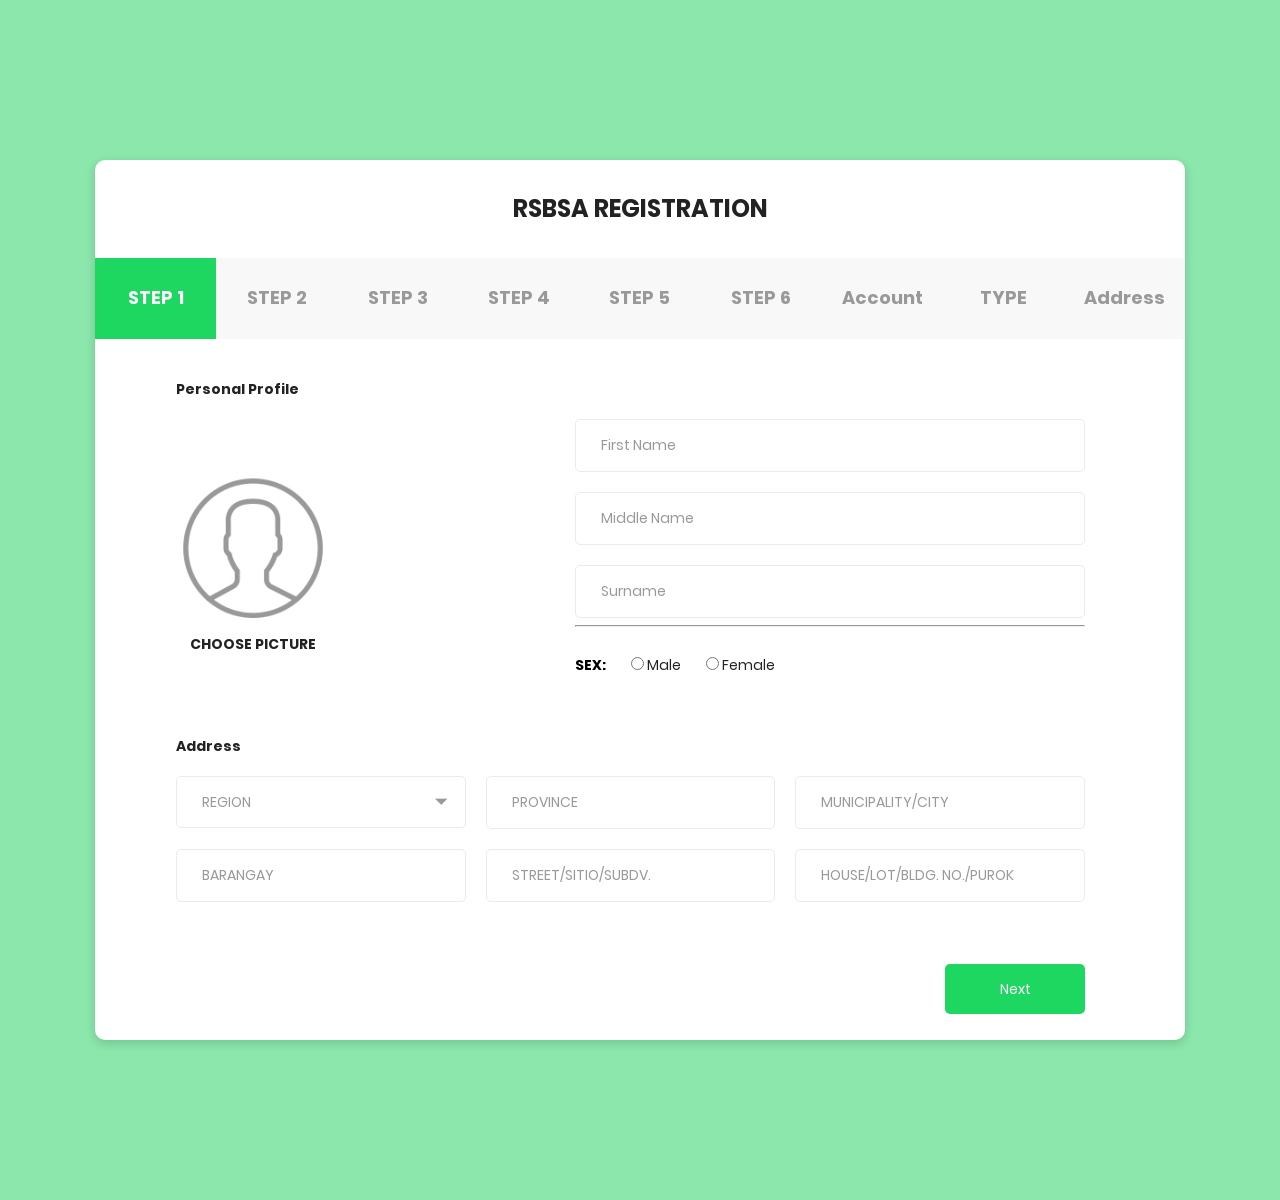
==== commit b4aef12c: "Added all the users Directory" ====
--- a/registration/colorlib-wizard-14/register.html
+++ b/registration/colorlib-wizard-14/register.html
@@ -1,827 +1,614 @@
 <!DOCTYPE html>
 <html lang="en">
-  <head>
-    <meta charset="UTF-8" />
-    <meta name="viewport" content="width=device-width, initial-scale=1.0" />
-    <meta name="author" content="colorlib.com" />
-    <meta http-equiv="X-UA-Compatible" content="ie=edge" />
-    <title>Sign Up Form</title>
-   
-    <!-- Font Icon -->
-    <link
-      rel="stylesheet"
-      href="fonts/material-icon/css/material-design-iconic-font.min.css"
-    />
-
-    <!-- Main css -->
-    <link rel="stylesheet" href="css/style.css" />
-  </head>
-  <body>
-    <div class="main">
-      <div class="container">
-        <h2>RSBSA REGISTRATION</h2>
-        <form
-          method="POST"
-          id="signup-form"
-          class="signup-form"
-          enctype="multipart/form-data"
-        >
-          <h3>STEP 1</h3>
-          <fieldset>
-            <h4>Personal Profile</h4>
-            <div class="form-row">
-              <div class="form-file">
-                <input
-                  type="file"
-                  class="inputfile"
-                  name="your_picture"
-                  id="your_picture"
-                  onchange="readURL(this);"
-                  data-multiple-caption="{count} files selected"
-                  multiple
-                />
-                <label for="your_picture">
-                  <figure>
-                    <img
-                      src="images/your-picture.png"
-                      alt=""
-                      class="your_picture_image"
-                    />
-                  </figure>
-                  <span class="file-button">choose picture</span>
-                </label>
-              </div>
-              <div class="form-group-flex">
-                <div class="form-group">
-                  <input
-                    type="text"
-                    name="first_name"
-                    id="first_name"
-                    placeholder="First Name"
-                  />
-                </div>
-                <div class="form-group">
-                  <input
-                    type="text"
-                    name="middle_name"
-                    id="middle_name"
-                    placeholder="Middle Name"
-                  />
-                </div>
-                <div class="form-group">
-                  <input
-                    type="text"
-                    name="sur_name"
-                    id="sur_name"
-                    placeholder="Surname"
-                  />
-                  <hr />
-                  <div
-                    class="form-row"
-                    style="display: flex; align-items: center"
-                  >
-                    <div
-                      class="form-holder"
-                      style="display: flex; align-items: center"
-                    >
-                      <p style="color: black"><strong>SEX:</strong></p>
-                      <label
-                        style="
+
+<head>
+  <meta charset="UTF-8" />
+  <meta name="viewport" content="width=device-width, initial-scale=1.0" />
+  <meta name="author" content="colorlib.com" />
+  <meta http-equiv="X-UA-Compatible" content="ie=edge" />
+  <title>Sign Up Form</title>
+
+  <!-- Font Icon -->
+  <link rel="stylesheet" href="fonts/material-icon/css/material-design-iconic-font.min.css" />
+
+  <!-- Main css -->
+  <link rel="stylesheet" href="css/style.css" />
+</head>
+
+<style>
+  .options {
+    display: none;
+    /* Hide options by default */
+  }
+</style>
+
+<body>
+  <div class="main">
+    <div class="container">
+      <h2>RSBSA REGISTRATION</h2>
+      <form method="POST" id="signup-form" class="signup-form" enctype="multipart/form-data">
+        <h3>STEP 1</h3>
+        <fieldset>
+          <h4>Personal Profile</h4>
+          <div class="form-row">
+            <div class="form-file">
+              <input type="file" class="inputfile" name="your_picture" id="your_picture" onchange="readURL(this);"
+                data-multiple-caption="{count} files selected" multiple />
+              <label for="your_picture">
+                <figure>
+                  <img src="images/your-picture.png" alt="" class="your_picture_image" />
+                </figure>
+                <span class="file-button">choose picture</span>
+              </label>
+            </div>
+            <div class="form-group-flex">
+              <div class="form-group">
+                <input type="text" name="first_name" id="first_name" placeholder="First Name" />
+              </div>
+              <div class="form-group">
+                <input type="text" name="middle_name" id="middle_name" placeholder="Middle Name" />
+              </div>
+              <div class="form-group">
+                <input type="text" name="sur_name" id="sur_name" placeholder="Surname" />
+                <hr />
+                <div class="form-row" style="display: flex; align-items: center">
+                  <div class="form-holder" style="display: flex; align-items: center">
+                    <p style="color: black"><strong>SEX:</strong></p>
+                    <label style="
                           display: flex;
                           align-items: start;
                           margin: 20px 20px 20px 20px;
-                        "
-                      >
-                        <input type="radio" name="sex" value="male" />
-                        Male
-                      </label>
-
-                      <label style="display: flex; align-items: start">
-                        <input type="radio" name="sex" value="female" />
-                        Female
-                      </label>
-                    </div>
+                        ">
+                      <input type="radio" name="sex" value="male" />
+                      Male
+                    </label>
+
+                    <label style="display: flex; align-items: start">
+                      <input type="radio" name="sex" value="female" />
+                      Female
+                    </label>
                   </div>
                 </div>
               </div>
             </div>
-            <h4>Address</h4>
-            <div class="form-row form-input-flex">
-              <div class="form-input">
-                <select name="region" id="region">
-                  <option value="">REGION</option>
-                  <option value="Viet Nam">Viet Nam</option>
-                  <option value="USA">USA</option>
-                </select>
-                <span class="select-icon"
-                  ><i class="zmdi zmdi-caret-down"></i
-                ></span>
-              </div>
-
-              <div class="form-input">
-                <input
-                  type="text"
-                  name="province"
-                  id="province"
-                  placeholder="PROVINCE"
-                />
-              </div>
-
-              <div class="form-input">
-                <input
-                  type="text"
-                  name="city"
-                  id="city"
-                  placeholder="MUNICIPALITY/CITY"
-                />
-              </div>
-            </div>
-            <div class="form-row form-input-flex">
-              <div class="form-input">
-                <input
-                  type="text"
-                  name="barangay"
-                  id="barangay"
-                  placeholder="BARANGAY"
-                />
-              </div>
-              <div class="form-input">
-                <input
-                  type="text"
-                  name="street_number"
-                  id="street_number"
-                  placeholder="STREET/SITIO/SUBDV."
-                />
-              </div>
-              <div class="form-input">
-                <input
-                  type="text"
-                  name="purok"
-                  id="purok"
-                  placeholder="HOUSE/LOT/BLDG. NO./PUROK"
-                />
-              </div>
-            </div>
-          </fieldset>
-
-          <h3>STEP 2</h3>
-          <fieldset>
-            <h4>Contact</h4>
-            <div class="form-row form-input-flex">
-              <div class="form-input">
-                <input
-                  type="number"
-                  name="number"
-                  id="number"
-                  placeholder="MOBILE NUMBER"
-                />
-              </div>
-
-              <div class="form-input">
-                <input
-                  type="text"
-                  name="lnumber"
-                  id="lnumber"
-                  placeholder="LANDLINE NUMBER"
-                />
-              </div>
-            </div>
-            <hr />
-            <h4>Person to Contact in case of emergency</h4>
-            <div class="form-row form-input-flex">
-              <div class="form-input">
-                <input
-                  type="number"
-                  name="emergencyNumber"
-                  id="emergencyNumber"
-                  placeholder="MOBILE NUMBER"
-                />
-              </div>
-            </div>
-            <hr />
-            <div class="form-row form-input-flex">
-              <div class="form-input">
-                <h4>DATE OF BIRTH</h4>
-                <input
-                  type="date"
-                  name="dateOfBirth"
-                  id="dateOfBirth"
-                  placeholder="DATE OF BIRTH"
-                />
-              </div>
-            </div>
-            <hr />
-            <h4>PLACE OF BIRTH:</h4>
-            <div class="form-row form-input-flex">
-              <div class="form-input">
-                <input
-                  type="text"
-                  name="birthMunicipaltiy"
-                  id="birthMunicipaltiy"
-                  placeholder="MUNICIPALITY"
-                />
-              </div>
-              <div class="form-input">
-                <input
-                  type="text"
-                  name="birthProvince"
-                  id="birthProvince"
-                  placeholder="PROVINCE/STATE"
-                />
-              </div>
-              <div class="form-input">
-                <input
-                  type="text"
-                  name="purok"
-                  id="purok"
-                  placeholder="HOUSE/LOT/BLDG. NO./PUROK"
-                />
-              </div>
-            </div>
-          </fieldset>
-
-          <h3>STEP 3</h3>
-          <fieldset>
-            <div
-              class="form-row form-input-flex"
-              style="display: flex; align-items: center"
-            >
-              <div class="form-input" style="width: 100%">
-                <h4>HIGHEST LEVEL OF EDUCATION</h4>
-                <div
-                  style="
+          </div>
+          <h4>Address</h4>
+          <div class="form-row form-input-flex">
+            <div class="form-input">
+              <select name="region" id="region">
+                <option value="">REGION</option>
+                <option value="Viet Nam">Viet Nam</option>
+                <option value="USA">USA</option>
+              </select>
+              <span class="select-icon"><i class="zmdi zmdi-caret-down"></i></span>
+            </div>
+
+            <div class="form-input">
+              <input type="text" name="province" id="province" placeholder="PROVINCE" />
+            </div>
+
+            <div class="form-input">
+              <input type="text" name="city" id="city" placeholder="MUNICIPALITY/CITY" />
+            </div>
+          </div>
+          <div class="form-row form-input-flex">
+            <div class="form-input">
+              <input type="text" name="barangay" id="barangay" placeholder="BARANGAY" />
+            </div>
+            <div class="form-input">
+              <input type="text" name="street_number" id="street_number" placeholder="STREET/SITIO/SUBDV." />
+            </div>
+            <div class="form-input">
+              <input type="text" name="purok" id="purok" placeholder="HOUSE/LOT/BLDG. NO./PUROK" />
+            </div>
+          </div>
+        </fieldset>
+
+        <h3>STEP 2</h3>
+        <fieldset>
+          <h4>Contact</h4>
+          <div class="form-row form-input-flex">
+            <div class="form-input">
+              <input type="number" name="number" id="number" placeholder="MOBILE NUMBER" />
+            </div>
+
+            <div class="form-input">
+              <input type="text" name="lnumber" id="lnumber" placeholder="LANDLINE NUMBER" />
+            </div>
+          </div>
+          <hr />
+          <h4>Person to Contact in case of emergency</h4>
+          <div class="form-row form-input-flex">
+            <div class="form-input">
+              <input type="number" name="emergencyNumber" id="emergencyNumber" placeholder="MOBILE NUMBER" />
+            </div>
+          </div>
+          <hr />
+          <div class="form-row form-input-flex">
+            <div class="form-input">
+              <h4>DATE OF BIRTH</h4>
+              <input type="date" name="dateOfBirth" id="dateOfBirth" placeholder="DATE OF BIRTH" />
+            </div>
+          </div>
+          <hr />
+          <h4>PLACE OF BIRTH:</h4>
+          <div class="form-row form-input-flex">
+            <div class="form-input">
+              <input type="text" name="birthMunicipaltiy" id="birthMunicipaltiy" placeholder="MUNICIPALITY" />
+            </div>
+            <div class="form-input">
+              <input type="text" name="birthProvince" id="birthProvince" placeholder="PROVINCE/STATE" />
+            </div>
+            <div class="form-input">
+              <input type="text" name="purok" id="purok" placeholder="HOUSE/LOT/BLDG. NO./PUROK" />
+            </div>
+          </div>
+        </fieldset>
+
+        <h3>STEP 3</h3>
+        <fieldset>
+          <div class="form-row form-input-flex" style="display: flex; align-items: center">
+            <div class="form-input" style="width: 100%">
+              <h4>HIGHEST LEVEL OF EDUCATION</h4>
+              <div style="
                     display: grid;
                     grid-template-columns: repeat(3, 1fr);
                     gap: 15px;
-                  "
-                >
-                  <label
-                    style="display: flex; align-items: center; width: 100%"
-                  >
-                    <input
-                      type="radio"
-                      name="educationLevel"
-                      value="PRE-SCHOOL"
-                      style="margin-right: 10px"
-                    />
-                    <span>PRE-SCHOOL</span>
-                  </label>
-                  <label
-                    style="display: flex; align-items: center; width: 100%"
-                  >
-                    <input
-                      type="radio"
-                      name="educationLevel"
-                      value="ELEMENTARY"
-                      style="margin-right: 10px"
-                    />
-                    <span>ELEMENTARY</span>
-                  </label>
-                  <label
-                    style="display: flex; align-items: center; width: 100%"
-                  >
-                    <input
-                      type="radio"
-                      name="educationLevel"
-                      value="HIGH SCHOOL (non K-12)"
-                      style="margin-right: 10px"
-                    />
-                    <span>HIGH SCHOOL (non K - 12)</span>
-                  </label>
-                  <label
-                    style="display: flex; align-items: center; width: 100%"
-                  >
-                    <input
-                      type="radio"
-                      name="educationLevel"
-                      value="JUNIOR HIGH SCHOOL (K -12)"
-                      style="margin-right: 10px"
-                    />
-                    <span>JUNIOR HIGH SCHOOL (K - 12)</span>
-                  </label>
-                  <label
-                    style="display: flex; align-items: center; width: 100%"
-                  >
-                    <input
-                      type="radio"
-                      name="educationLevel"
-                      value="SENIOR HIGH SCHOOL (K -12)"
-                      style="margin-right: 10px"
-                    />
-                    <span>SENIOR HIGH SCHOOL (K - 12)</span>
-                  </label>
-                  <label
-                    style="display: flex; align-items: center; width: 100%"
-                  >
-                    <input
-                      type="radio"
-                      name="educationLevel"
-                      value="COLLEGE"
-                      style="margin-right: 10px"
-                    />
-                    <span>COLLEGE</span>
-                  </label>
-                  <label
-                    style="display: flex; align-items: center; width: 100%"
-                  >
-                    <input
-                      type="radio"
-                      name="educationLevel"
-                      value="VOCATIONAL"
-                      style="margin-right: 10px"
-                    />
-                    <span>VOCATIONAL</span>
-                  </label>
-                  <label
-                    style="display: flex; align-items: center; width: 100%"
-                  >
-                    <input
-                      type="radio"
-                      name="educationLevel"
-                      value="POST-GRADUATE"
-                      style="margin-right: 10px"
-                    />
-                    <span>POST-GRADUATE</span>
-                  </label>
-                  <label
-                    style="display: flex; align-items: center; width: 100%"
-                  >
-                    <input
-                      type="radio"
-                      name="educationLevel"
-                      value="NONE"
-                      style="margin-right: 10px"
-                    />
-                    <span>NONE</span>
-                  </label>
-                </div>
-              </div>
-            </div>
-            <hr />
-            <h4>Religion</h4>
-            <div
-              class="form-row form-input-flex"
-              style="
-                display: flex;
-                justify-content: center;
-                align-items: center;
-              "
-            >
-              <div class="form-input" style="display: flex; gap: 20px">
-                <label style="display: flex; align-items: center">
-                  <input type="radio" name="religion" value="Christianity" />
-                  Christianity
-                </label>
-                <label style="display: flex; align-items: center">
-                  <input type="radio" name="religion" value="Islam" />
-                  Islam
-                </label>
-              </div>
-            </div>
-
-            <h4>Other</h4>
-            <div class="form-row form-input-flex">
-              <div class="form-input">
-                <input
-                  type="text"
-                  name="religion"
-                  id="religion"
-                  placeholder="OTHERS"
-                />
-              </div>
-            </div>
-          </fieldset>
-
-          <h3>STEP 4</h3>
-          <fieldset>
-            <h4>Civil Status</h4>
-            <div
-              class="form-row form-input-flex"
-              style="
-                display: flex;
-                justify-content: center;
-                align-items: center;
-              "
-            >
-              <div class="form-input" style="display: flex; gap: 20px">
-                <label style="display: flex; align-items: center">
-                  <input type="radio" name="civilstatus" value="single" />
-                  Single
-                </label>
-                <label style="display: flex; align-items: center">
-                  <input type="radio" name="civilstatus" value="widowed" />
-                  Widowed
-                </label>
-                <label style="display: flex; align-items: center">
-                  <input type="radio" name="civilstatus" value="separated" />
-                  Separated
-                </label>
-              </div>
-            </div>
-            <hr />
-
-            <h4>Married</h4>
-            <div
-              class="form-row form-input-flex"
-              style="
-                display: flex;
-                justify-content: center;
-                align-items: center;
-              "
-            >
-              <label style="display: flex; align-items: center; gap: 10px">
-                <input
-                  type="text"
-                  name="civilstatus"
-                  id="civilstatus"
-                  placeholder="Name Of Spouse"
-                />
-              </label>
-            </div>
-            <hr />
-
-            <h4>Mother's Maiden Name</h4>
-            <div
-              class="form-row form-input-flex"
-              style="
-                display: flex;
-                justify-content: center;
-                align-items: center;
-              "
-            >
-              <label style="display: flex; align-items: center; gap: 10px">
-                <input
-                  type="text"
-                  name="mMaidenName"
-                  id="mMaidenName"
-                  placeholder="Mother's Maiden Name"
-                />
-              </label>
-            </div>
-            <hr />
-            <div class="form-row" style="margin-top: 20px; margin-bottom: 20px">
-              <label><strong>Person with Disability (PWD):</strong></label>
-              <label style="display: flex; align-items: start">
-                <input type="radio" name="pwd" value="yes" /> Yes
-              </label>
-              <label style="display: flex; align-items: start">
-                <input type="radio" name="pwd" value="no" /> No
-              </label>
-            </div>
-            <hr />
-            <div class="form-row" style="margin-top: 20px; margin-bottom: 20px">
-              <label><strong>4P's Beneficiary?</strong></label>
-              <label style="display: flex; align-items: start">
-                <input type="radio" name="4ps" value="yes" /> Yes
-              </label>
-              <label style="display: flex; align-items: start">
-                <input type="radio" name="4ps" value="no" /> No
-              </label>
-            </div>
-          </fieldset>
-
-          <h3>STEP 5</h3>
-
-          <fieldset>
-            <div class="form-row">
-              <label><strong>Member of an Indigenous Group?</strong></label>
-              <label style="display: flex; align-items: start">
-                <input
-                  type="radio"
-                  name="indigenous"
-                  value="yes"
-                  onchange="toggleIndigenousInput(true)"
-                />
-                Yes
-              </label>
-              <label style="display: flex; align-items: start">
-                <input
-                  type="radio"
-                  name="indigenous"
-                  value="no"
-                  onchange="toggleIndigenousInput(false)"
-                />
-                No
-              </label>
-            </div>
+                  ">
+                <label style="display: flex; align-items: center; width: 100%">
+                  <input type="radio" name="educationLevel" value="PRE-SCHOOL" style="margin-right: 10px" />
+                  <span>PRE-SCHOOL</span>
+                </label>
+                <label style="display: flex; align-items: center; width: 100%">
+                  <input type="radio" name="educationLevel" value="ELEMENTARY" style="margin-right: 10px" />
+                  <span>ELEMENTARY</span>
+                </label>
+                <label style="display: flex; align-items: center; width: 100%">
+                  <input type="radio" name="educationLevel" value="HIGH SCHOOL (non K-12)" style="margin-right: 10px" />
+                  <span>HIGH SCHOOL (non K - 12)</span>
+                </label>
+                <label style="display: flex; align-items: center; width: 100%">
+                  <input type="radio" name="educationLevel" value="JUNIOR HIGH SCHOOL (K -12)"
+                    style="margin-right: 10px" />
+                  <span>JUNIOR HIGH SCHOOL (K - 12)</span>
+                </label>
+                <label style="display: flex; align-items: center; width: 100%">
+                  <input type="radio" name="educationLevel" value="SENIOR HIGH SCHOOL (K -12)"
+                    style="margin-right: 10px" />
+                  <span>SENIOR HIGH SCHOOL (K - 12)</span>
+                </label>
+                <label style="display: flex; align-items: center; width: 100%">
+                  <input type="radio" name="educationLevel" value="COLLEGE" style="margin-right: 10px" />
+                  <span>COLLEGE</span>
+                </label>
+                <label style="display: flex; align-items: center; width: 100%">
+                  <input type="radio" name="educationLevel" value="VOCATIONAL" style="margin-right: 10px" />
+                  <span>VOCATIONAL</span>
+                </label>
+                <label style="display: flex; align-items: center; width: 100%">
+                  <input type="radio" name="educationLevel" value="POST-GRADUATE" style="margin-right: 10px" />
+                  <span>POST-GRADUATE</span>
+                </label>
+                <label style="display: flex; align-items: center; width: 100%">
+                  <input type="radio" name="educationLevel" value="NONE" style="margin-right: 10px" />
+                  <span>NONE</span>
+                </label>
+              </div>
+            </div>
+          </div>
+          <hr />
+          <h4>Religion</h4>
+          <div class="form-row form-input-flex" style="
+                display: flex;
+                justify-content: center;
+                align-items: center;
+              ">
+            <div class="form-input" style="display: flex; gap: 20px">
+              <label style="display: flex; align-items: center">
+                <input type="radio" name="religion" value="Christianity" />
+                Christianity
+              </label>
+              <label style="display: flex; align-items: center">
+                <input type="radio" name="religion" value="Islam" />
+                Islam
+              </label>
+            </div>
+          </div>
+
+          <h4>Other</h4>
+          <div class="form-row form-input-flex">
+            <div class="form-input">
+              <input type="text" name="religion" id="religion" placeholder="OTHERS" />
+            </div>
+          </div>
+        </fieldset>
+
+        <h3>STEP 4</h3>
+        <fieldset>
+          <h4>Civil Status</h4>
+          <div class="form-row form-input-flex" style="
+                display: flex;
+                justify-content: center;
+                align-items: center;
+              ">
+            <div class="form-input" style="display: flex; gap: 20px">
+              <label style="display: flex; align-items: center">
+                <input type="radio" name="civilstatus" value="single" />
+                Single
+              </label>
+              <label style="display: flex; align-items: center">
+                <input type="radio" name="civilstatus" value="widowed" />
+                Widowed
+              </label>
+              <label style="display: flex; align-items: center">
+                <input type="radio" name="civilstatus" value="separated" />
+                Separated
+              </label>
+            </div>
+          </div>
+          <hr />
+
+          <h4>Married</h4>
+          <div class="form-row form-input-flex" style="
+                display: flex;
+                justify-content: center;
+                align-items: center;
+              ">
+            <label style="display: flex; align-items: center; gap: 10px">
+              <input type="text" name="civilstatus" id="civilstatus" placeholder="Name Of Spouse" />
+            </label>
+          </div>
+          <hr />
+
+          <h4>Mother's Maiden Name</h4>
+          <div class="form-row form-input-flex" style="
+                display: flex;
+                justify-content: center;
+                align-items: center;
+              ">
+            <label style="display: flex; align-items: center; gap: 10px">
+              <input type="text" name="mMaidenName" id="mMaidenName" placeholder="Mother's Maiden Name" />
+            </label>
+          </div>
+          <hr />
+          <div class="form-row" style="margin-top: 20px; margin-bottom: 20px">
+            <label><strong>Person with Disability (PWD):</strong></label>
+            <label style="display: flex; align-items: start">
+              <input type="radio" name="pwd" value="yes" /> Yes
+            </label>
+            <label style="display: flex; align-items: start">
+              <input type="radio" name="pwd" value="no" /> No
+            </label>
+          </div>
+          <hr />
+          <div class="form-row" style="margin-top: 20px; margin-bottom: 20px">
+            <label><strong>4P's Beneficiary?</strong></label>
+            <label style="display: flex; align-items: start">
+              <input type="radio" name="4ps" value="yes" /> Yes
+            </label>
+            <label style="display: flex; align-items: start">
+              <input type="radio" name="4ps" value="no" /> No
+            </label>
+          </div>
+        </fieldset>
+
+        <h3>STEP 5</h3>
+
+        <fieldset>
+          <div class="form-row">
+            <label><strong>Member of an Indigenous Group?</strong></label>
+            <label style="display: flex; align-items: start">
+              <input type="radio" name="indigenous" value="yes" onchange="toggleIndigenousInput(true)" />
+              Yes
+            </label>
+            <label style="display: flex; align-items: start">
+              <input type="radio" name="indigenous" value="no" onchange="toggleIndigenousInput(false)" />
+              No
+            </label>
+          </div>
+          <div class="form-group">
+            <div id="indigenousDetails" style="display: none; margin-top: 20px">
+              <label><strong>If yes, specify:</strong></label>
+              <input type="text" name="indigenous_details" placeholder="Specify group" style="margin-top: 20px" />
+            </div>
+          </div>
+          <hr />
+          <div class="form-row">
+            <label><strong>With Government ID?</strong></label>
+            <label style="display: flex; align-items: start">
+              <input type="radio" name="gov_id" value="yes" onclick="toggleIdFields(true)" />
+              Yes
+            </label>
+            <label style="display: flex; align-items: start">
+              <input type="radio" name="gov_id" value="no" onclick="toggleIdFields(false)" />
+              No
+            </label>
+          </div>
+          <div id="idFields" style="display: none; margin-top: 20px">
             <div class="form-group">
-              <div
-                id="indigenousDetails"
-                style="display: none; margin-top: 20px"
-              >
-                <label><strong>If yes, specify:</strong></label>
-                <input
-                  type="text"
-                  name="indigenous_details"
-                  placeholder="Specify group"
-                  style="margin-top: 20px"
-                />
-              </div>
-            </div>
-            <hr />
-            <div class="form-row">
-              <label><strong>With Government ID?</strong></label>
-              <label style="display: flex; align-items: start">
-                <input
-                  type="radio"
-                  name="gov_id"
-                  value="yes"
-                  onclick="toggleIdFields(true)"
-                />
-                Yes
-              </label>
-              <label style="display: flex; align-items: start">
-                <input
-                  type="radio"
-                  name="gov_id"
-                  value="no"
-                  onclick="toggleIdFields(false)"
-                />
-                No
-              </label>
-            </div>
-            <div id="idFields" style="display: none; margin-top: 20px">
-              <div class="form-group">
-                <label style="margin-bottom: 20px"
-                  >If yes, specify ID Type:</label
-                >
-                <select name="id_type">
-                  <option value="" disabled selected>Select ID Type</option>
-                  <option value="passport">Passport</option>
-                  <option value="driver_license">Driver's License</option>
-                  <option value="national_id">National ID</option>
-                  <option value="voter_id">Voter's ID</option>
-                  <option value="social_security">Social Security ID</option>
-                  <option value="philhealth_id">PhilHealth ID</option>
-                </select>
-              </div>
-
-              <div class="form-group">
-                <label style="margin-bottom: 20px">ID Number:</label>
-                <input type="number" name="id_number" placeholder="ID Number" />
-              </div>
-            </div>
-            <hr />
-            <div class="form-row">
-              <label
-                ><strong
-                  >Member of any Farmers Association/Cooperative?</strong
-                ></label
-              >
-              <label style="display: flex; align-items: start">
-                <input
-                  type="radio"
-                  name="farmer_association"
-                  value="yes"
-                  onchange="toggleFarmerAssociationInput(true)"
-                />
-                Yes
-              </label>
-              <label style="display: flex; align-items: start">
-                <input
-                  type="radio"
-                  name="farmer_association"
-                  value="no"
-                  onchange="toggleFarmerAssociationInput(false)"
-                />
-                No
-              </label>
-            </div>
+              <label style="margin-bottom: 20px">If yes, specify ID Type:</label>
+              <select name="id_type">
+                <option value="" disabled selected>Select ID Type</option>
+                <option value="passport">Passport</option>
+                <option value="driver_license">Driver's License</option>
+                <option value="national_id">National ID</option>
+                <option value="voter_id">Voter's ID</option>
+                <option value="social_security">Social Security ID</option>
+                <option value="philhealth_id">PhilHealth ID</option>
+              </select>
+            </div>
+
             <div class="form-group">
-              <div id="farmerAssociationDetails" style="display: none">
-                <label style="margin-top: 20px; margin-bottom: 20px"
-                  >If yes, specify:</label
-                >
-                <input
-                  type="text"
-                  name="farmer_association_details"
-                  placeholder="Specify association"
-                />
-              </div>
-            </div>
-          </fieldset>
-
-          <h3>STEP 6</h3>
-          <fieldset>
-            <h4>House hold head</h4>
-            <div
-              class="form-row form-input-flex"
-              style="
-                display: flex;
-                justify-content: center;
-                align-items: center;
-              "
-            >
-              <div class="form-input" style="display: flex; gap: 20px">
-                <label style="display: flex; align-items: center">
-                  <input type="radio" name="householdHead" value="yes" />
-                  yes
-                </label>
-                <label style="display: flex; align-items: center">
-                  <input type="radio" name="householdHead" value="no" />
-                  no
-                </label>
-              </div>
-            </div>
-            <hr />
-
-            <h4>If no, name of household head</h4>
-            <div
-              class="form-row form-input-flex"
-              style="
-                display: flex;
-                justify-content: center;
-                align-items: center;
-              "
-            >
-              <label style="display: flex; align-items: center; gap: 10px">
-                <input
-                  type="text"
-                  name="householdHeadName"
-                  id="householdHeadName"
-                  placeholder="householdHeadName"
-                />
-              </label>
-            </div>
-            <hr />
-
-            <h4>Relationship</h4>
-            <div
-              class="form-row form-input-flex"
-              style="
-                display: flex;
-                justify-content: center;
-                align-items: center;
-              "
-            >
-              <label style="display: flex; align-items: center; gap: 10px">
-                <input
-                  type="text"
-                  name="relationship"
-                  id="relationship"
-                  placeholder="Relationship"
-                />
-              </label>
-            </div>
-            <hr />
-            <h4>No. of lving household members</h4>
-            <div
-              class="form-row form-input-flex"
-              style="
-                display: flex;
-                justify-content: center;
-                align-items: center;
-              "
-            >
-              <label style="display: flex; align-items: center; gap: 10px">
-                <input
-                  type="text"
-                  name="noHousehold"
-                  id="noHousehold"
-                  placeholder="Number of Household"
-                />
-              </label>
-            </div>
-
-            <div
-              class="form-row form-input-flex"
-              style="
+              <label style="margin-bottom: 20px">ID Number:</label>
+              <input type="number" name="id_number" placeholder="ID Number" />
+            </div>
+          </div>
+          <hr />
+          <div class="form-row">
+            <label><strong>Member of any Farmers Association/Cooperative?</strong></label>
+            <label style="display: flex; align-items: start">
+              <input type="radio" name="farmer_association" value="yes" onchange="toggleFarmerAssociationInput(true)" />
+              Yes
+            </label>
+            <label style="display: flex; align-items: start">
+              <input type="radio" name="farmer_association" value="no" onchange="toggleFarmerAssociationInput(false)" />
+              No
+            </label>
+          </div>
+          <div class="form-group">
+            <div id="farmerAssociationDetails" style="display: none">
+              <label style="margin-top: 20px; margin-bottom: 20px">If yes, specify:</label>
+              <input type="text" name="farmer_association_details" placeholder="Specify association" />
+            </div>
+          </div>
+        </fieldset>
+
+        <h3>STEP 6</h3>
+        <fieldset>
+          <h4>House hold head</h4>
+          <div class="form-row form-input-flex" style="
+                display: flex;
+                justify-content: center;
+                align-items: center;
+              ">
+            <div class="form-input" style="display: flex; gap: 20px">
+              <label style="display: flex; align-items: center">
+                <input type="radio" name="householdHead" value="yes" />
+                yes
+              </label>
+              <label style="display: flex; align-items: center">
+                <input type="radio" name="householdHead" value="no" />
+                no
+              </label>
+            </div>
+          </div>
+          <hr />
+
+          <h4>If no, name of household head</h4>
+          <div class="form-row form-input-flex" style="
+                display: flex;
+                justify-content: center;
+                align-items: center;
+              ">
+            <label style="display: flex; align-items: center; gap: 10px">
+              <input type="text" name="householdHeadName" id="householdHeadName" placeholder="householdHeadName" />
+            </label>
+          </div>
+          <hr />
+
+          <h4>Relationship</h4>
+          <div class="form-row form-input-flex" style="
+                display: flex;
+                justify-content: center;
+                align-items: center;
+              ">
+            <label style="display: flex; align-items: center; gap: 10px">
+              <input type="text" name="relationship" id="relationship" placeholder="Relationship" />
+            </label>
+          </div>
+          <hr />
+          <h4>No. of lving household members</h4>
+          <div class="form-row form-input-flex" style="
+                display: flex;
+                justify-content: center;
+                align-items: center;
+              ">
+            <label style="display: flex; align-items: center; gap: 10px">
+              <input type="text" name="noHousehold" id="noHousehold" placeholder="Number of Household" />
+            </label>
+          </div>
+
+          <div class="form-row form-input-flex" style="
                 display: flex;
                 justify-content: center;
                 align-items: center;
                 margin: 20px 10px 0 0;
-              "
-            >
-              <label style="display: flex; align-items: center; gap: 10px">
-                <input
-                  type="number"
-                  name="noMale"
-                  id="noMale"
-                  placeholder="Number of Male:"
-                />
-              </label>
-              <label style="display: flex; align-items: center; gap: 10px">
-                <input
-                  type="number"
-                  name="nofemale"
-                  id="nofemale"
-                  placeholder="Number of Female"
-                />
-              </label>
-            </div>
-          </fieldset>
-
-          <h3>Account</h3>
-          <fieldset>
-            <div class="form-radio">
-              <label for="job" class="label-radio" style="margin-top: 200px"
-                >What are you doing?</label
-              >
-              <div class="form-flex">
-                <div class="form-radio">
-                  <input type="radio" name="job" value="farmer" id="farmer" />
-                  <label for="farmer">
-                    <figure>
-                      <img src="images/icon-1.png" alt="" />
-                    </figure>
-                    <span>Farmer</span>
-                  </label>
-                </div>
-
-                <div class="form-radio">
-                  <input
-                    type="radio"
-                    name="job"
-                    value="farmworker"
-                    id="farmworker"
-                    checked="checked"
-                  />
-                  <label for="farmworker">
-                    <figure>
-                      <img src="images/icon-2.png" alt="" />
-                    </figure>
-                    <span>FARMWORKER/LABORER</span>
-                  </label>
-                </div>
-
-                <div class="form-radio">
-                  <input
-                    type="radio"
-                    name="job"
-                    value="fisherfolk"
-                    id="fisherfolk"
-                  />
-                  <label for="fisherfolk">
-                    <figure>
-                      <img src="images/icon-3.png" alt="" />
-                    </figure>
-                    <span>FISHERFOLK</span>
-                  </label>
-                </div>
-
-                <div class="form-radio">
-                  <input
-                    type="radio"
-                    name="job"
-                    value="agri_youth"
-                    id="agri_youth"
-                  />
-                  <label for="agri_youth">
-                    <figure>
-                      <img src="images/icon-4.png" alt="" />
-                    </figure>
-                    <span>AGRI YOUTH</span>
-                  </label>
-                </div>
-              </div>
-            </div>
-          </fieldset>
-
-          <h3>Address</h3>
-          <fieldset>
-            <div class="form-row form-input-flex">
-              <div class="form-input">
-                <input
-                  type="text"
-                  name="street_name"
-                  id="street_name"
-                  placeholder="Street Name"
-                />
-              </div>
-              <div class="form-input">
-                <input
-                  type="text"
-                  name="street_number"
-                  id="street_number"
-                  placeholder="Street Number"
-                />
-              </div>
-            </div>
-            <div class="form-row form-input-flex">
-              <div class="form-input">
-                <input type="text" name="city" id="city" placeholder="City" />
-              </div>
-              <div class="form-input">
-                <select name="country" id="country">
-                  <option value="">Country</option>
-                  <option value="Viet Nam">Viet Nam</option>
-                  <option value="USA">USA</option>
-                </select>
-                <span class="select-icon"
-                  ><i class="zmdi zmdi-caret-down"></i
-                ></span>
-              </div>
-            </div>
-          </fieldset>
-        </form>
-      </div>
+              ">
+            <label style="display: flex; align-items: center; gap: 10px">
+              <input type="number" name="noMale" id="noMale" placeholder="Number of Male:" />
+            </label>
+            <label style="display: flex; align-items: center; gap: 10px">
+              <input type="number" name="nofemale" id="nofemale" placeholder="Number of Female" />
+            </label>
+          </div>
+        </fieldset>
+
+        <h3>Account</h3>
+        <fieldset>
+          <div class="form-radio">
+            <label for="job" class="label-radio" style="margin-top: 20px">What are you doing?</label>
+            <div class="form-flex">
+              <div class="form-radio">
+                <input type="radio" name="job" value="farmer" id="farmer" checked="checked" onchange="showOptions()" />
+                <label for="farmer">
+                  <figure>
+                    <img src="images/icon-1.png" alt="Farmer" />
+                  </figure>
+                  <span>Farmer</span>
+                </label>
+              </div>
+
+              <div class="form-radio">
+                <input type="radio" name="job" value="farmworker" id="farmworker" onchange="showOptions()" />
+                <label for="farmworker">
+                  <figure>
+                    <img src="images/icon-2.png" alt="Farmworker" />
+                  </figure>
+                  <span>FARMWORKER/LABORER</span>
+                </label>
+              </div>
+
+              <div class="form-radio">
+                <input type="radio" name="job" value="fisherfolk" id="fisherfolk" onchange="showOptions()" />
+                <label for="fisherfolk">
+                  <figure>
+                    <img src="images/icon-3.png" alt="Fisherfolk" />
+                  </figure>
+                  <span>FISHERFOLK</span>
+                </label>
+              </div>
+
+              <div class="form-radio">
+                <input type="radio" name="job" value="agri_youth" id="agri_youth" onchange="showOptions()" />
+                <label for="agri_youth">
+                  <figure>
+                    <img src="images/icon-4.png" alt="Agri Youth" />
+                  </figure>
+                  <span>AGRI YOUTH</span>
+                </label>
+              </div>
+            </div>
+          </div>
+        </fieldset>
+
+        <h3>TYPE</h3>
+        <fieldset id="typeFieldset">
+          <div id="farmerOptions" class="options">
+            <label>Type of Farming Activity:</label><br>
+            <input type="checkbox" id="rice" name="farming_type" value="rice"><label for="rice">Rice</label><br>
+            <input type="checkbox" id="corn" name="farming_type" value="corn"><label for="corn">Corn</label><br>
+            <input type="checkbox" id="other_crops" name="farming_type" value="other_crops"><label
+              for="other_crops">Other crops (please specify)</label><br>
+            <input type="checkbox" id="livestock" name="farming_type" value="livestock"><label for="livestock">Livestock
+              (please specify)</label><br>
+            <input type="checkbox" id="poultry" name="farming_type" value="poultry"><label for="poultry">Poultry (please
+              specify)</label>
+          </div>
+
+          <div id="farmworkerOptions" class="options">
+            <label>Kind of Work:</label><br>
+            <input type="checkbox" id="land_preparation" name="work_type" value="land_preparation"><label
+              for="land_preparation">Land Preparation</label><br>
+            <input type="checkbox" id="planting" name="work_type" value="planting"><label
+              for="planting">Planting/Transplanting</label><br>
+            <input type="checkbox" id="cultivation" name="work_type" value="cultivation"><label
+              for="cultivation">Cultivation</label><br>
+            <input type="checkbox" id="harvesting" name="work_type" value="harvesting"><label
+              for="harvesting">Harvesting</label><br>
+            <input type="checkbox" id="others" name="work_type" value="others"><label for="others">Others (please
+              specify)</label>
+          </div>
+
+          <div id="fisherfolkOptions" class="options">
+            <p>Note: The lending conduct shall coordinate with the Bureau of Fisheries and Aquatic Resources (BFAR) in
+              the issuance of a certification that the fisherfolk-borrower under PUNLA/PLEA is registered under the
+              Municipal Registration (FishR).</p>
+            <label>Type of Fishing Activity:</label><br>
+            <input type="checkbox" id="fish_capture" name="fishing_type" value="fish_capture"><label
+              for="fish_capture">Fish Capture</label><br>
+            <input type="checkbox" id="aquaculture" name="fishing_type" value="aquaculture"><label
+              for="aquaculture">Aquaculture</label><br>
+            <input type="checkbox" id="gleaning" name="fishing_type" value="gleaning"><label
+              for="gleaning">Gleaning</label><br>
+            <input type="checkbox" id="others_fishing" name="fishing_type" value="others"><label
+              for="others_fishing">Others (please specify)</label><br>
+            <input type="checkbox" id="fish_processing" name="fishing_type" value="fish_processing"><label
+              for="fish_processing">Fish Processing</label><br>
+            <input type="checkbox" id="fish_vending" name="fishing_type" value="fish_vending"><label
+              for="fish_vending">Fish Vending</label>
+          </div>
+
+          <div id="agriYouthOptions" class="options">
+            <p>Note: For the purposes of trainings, financial assistance, and other programs catered to the youth with
+              involvement in any agriculture activity.</p>
+            <label>Type of Involvement:</label><br>
+            <input type="checkbox" id="farming_household" name="youth_involvement" value="farming_household"><label
+              for="farming_household">Part of a farming household</label><br>
+            <input type="checkbox" id="formal_course" name="youth_involvement" value="formal_course"><label
+              for="formal_course">Attending/Attended formal agri-fishery related course</label><br>
+            <input type="checkbox" id="non_formal_course" name="youth_involvement" value="non_formal_course"><label
+              for="non_formal_course">Attending/Attended non-formal agri-fishery related course</label><br>
+            <input type="checkbox" id="agricultural_activity" name="youth_involvement"
+              value="agricultural_activity"><label for="agricultural_activity">Participated in any agricultural
+              activity/program</label><br>
+            <input type="checkbox" id="others_youth" name="youth_involvement" value="others"><label
+              for="others_youth">Others (please specify)</label>
+          </div>
+        </fieldset>
+
+        <h3>Address</h3>
+        <fieldset>
+          <div class="form-row form-input-flex">
+            <div class="form-input">
+              <input type="text" name="street_name" id="street_name" placeholder="Street Name" />
+            </div>
+            <div class="form-input">
+              <input type="text" name="street_number" id="street_number" placeholder="Street Number" />
+            </div>
+          </div>
+          <div class="form-row form-input-flex">
+            <div class="form-input">
+              <input type="text" name="city" id="city" placeholder="City" />
+            </div>
+            <div class="form-input">
+              <select name="country" id="country">
+                <option value="">Country</option>
+                <option value="Viet Nam">Viet Nam</option>
+                <option value="USA">USA</option>
+              </select>
+              <span class="select-icon"><i class="zmdi zmdi-caret-down"></i></span>
+            </div>
+          </div>
+        </fieldset>
+
+      </form>
     </div>
-
-    <!-- JS -->
-    <script src="vendor/jquery/jquery.min.js"></script>
-    <script src="vendor/jquery-validation/dist/jquery.validate.min.js"></script>
-    <script src="vendor/jquery-validation/dist/additional-methods.min.js"></script>
-    <script src="vendor/jquery-steps/jquery.steps.min.js"></script>
-    <script src="js/main.js"></script>
-  </body>
-</html>
+  </div>
+
+  <!-- JS -->
+  <script src="vendor/jquery/jquery.min.js"></script>
+  <script src="vendor/jquery-validation/dist/jquery.validate.min.js"></script>
+  <script src="vendor/jquery-validation/dist/additional-methods.min.js"></script>
+  <script src="vendor/jquery-steps/jquery.steps.min.js"></script>
+  <script src="js/main.js"></script>
+  <script>
+    function showOptions() {
+      const jobType = document.querySelector('input[name="job"]:checked').value;
+      const optionsContainer = document.querySelectorAll('.options');
+
+      // Hide all options initially
+      optionsContainer.forEach(option => option.style.display = 'none');
+
+      // Show the relevant options based on the job type
+      switch (jobType) {
+        case 'farmer':
+          document.getElementById('farmerOptions').style.display = 'block';
+          break;
+        case 'farmworker':
+          document.getElementById('farmworkerOptions').style.display = 'block';
+          break;
+        case 'fisherfolk':
+          document.getElementById('fisherfolkOptions').style.display = 'block';
+          break;
+        case 'agri_youth':
+          document.getElementById('agriYouthOptions').style.display = 'block';
+          break;
+      }
+
+      // Show the fieldset if any options are visible
+      document.getElementById('typeFieldset').style.display = 'block';
+    }
+  </script>
+</body>
+
+</html>
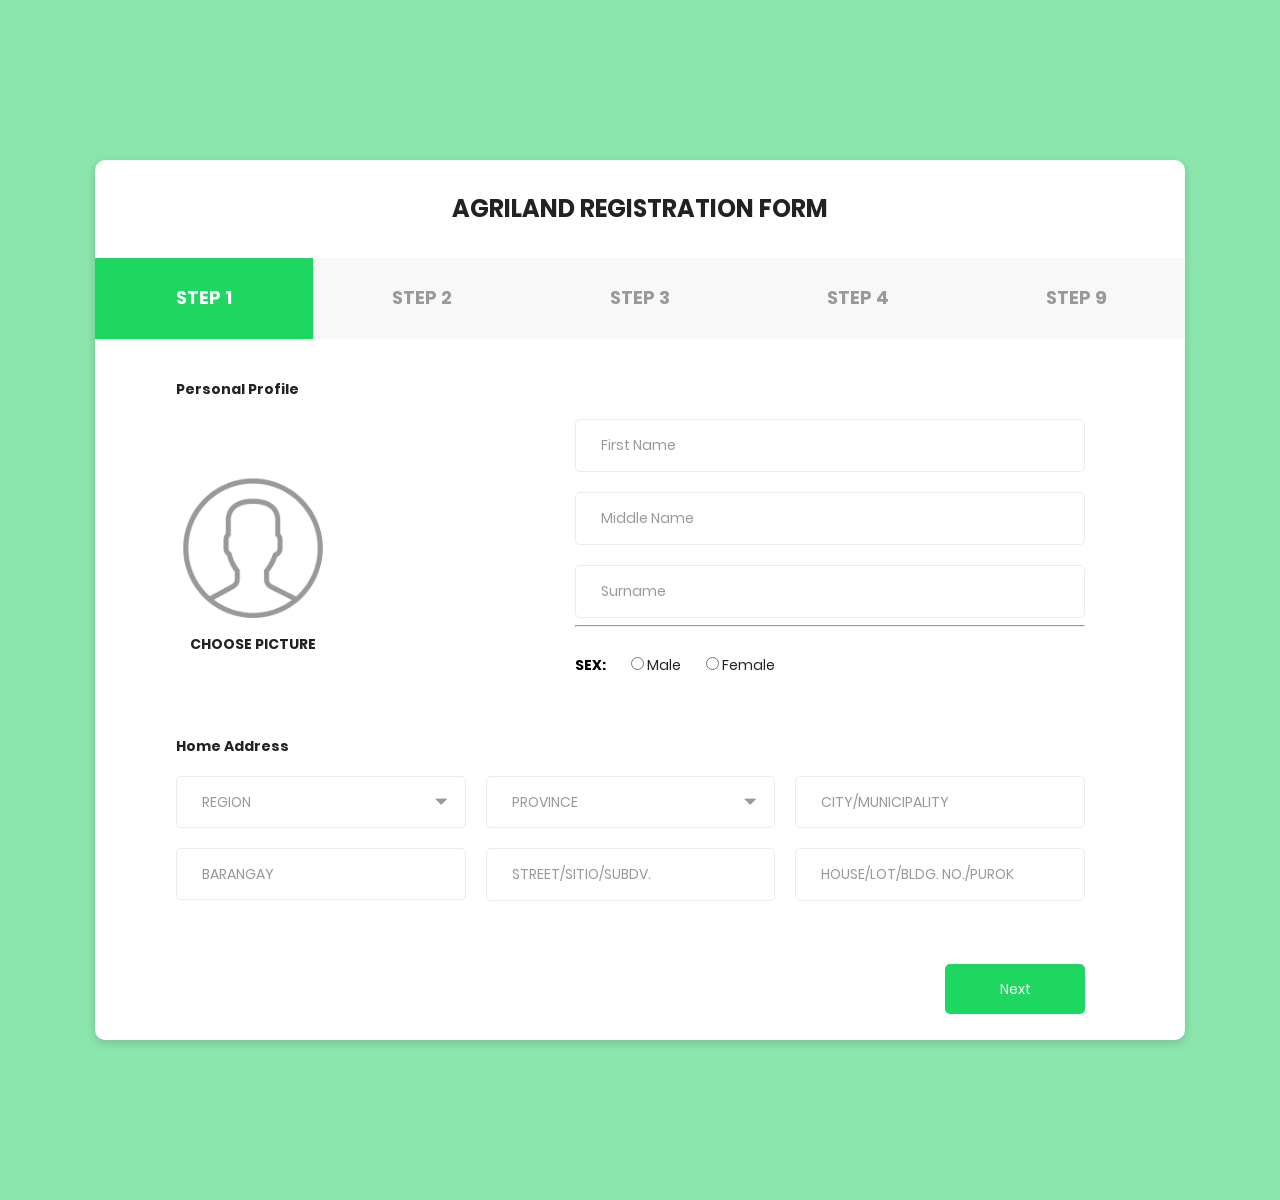
==== commit 754c0f6e: "Fix the registar revision" ====
--- a/registration/colorlib-wizard-14/register.html
+++ b/registration/colorlib-wizard-14/register.html
@@ -1,614 +1,600 @@
 <!DOCTYPE html>
 <html lang="en">
-
-<head>
-  <meta charset="UTF-8" />
-  <meta name="viewport" content="width=device-width, initial-scale=1.0" />
-  <meta name="author" content="colorlib.com" />
-  <meta http-equiv="X-UA-Compatible" content="ie=edge" />
-  <title>Sign Up Form</title>
-
-  <!-- Font Icon -->
-  <link rel="stylesheet" href="fonts/material-icon/css/material-design-iconic-font.min.css" />
-
-  <!-- Main css -->
-  <link rel="stylesheet" href="css/style.css" />
-</head>
-
-<style>
-  .options {
-    display: none;
-    /* Hide options by default */
-  }
-</style>
-
-<body>
-  <div class="main">
-    <div class="container">
-      <h2>RSBSA REGISTRATION</h2>
-      <form method="POST" id="signup-form" class="signup-form" enctype="multipart/form-data">
-        <h3>STEP 1</h3>
-        <fieldset>
-          <h4>Personal Profile</h4>
-          <div class="form-row">
-            <div class="form-file">
-              <input type="file" class="inputfile" name="your_picture" id="your_picture" onchange="readURL(this);"
-                data-multiple-caption="{count} files selected" multiple />
-              <label for="your_picture">
-                <figure>
-                  <img src="images/your-picture.png" alt="" class="your_picture_image" />
-                </figure>
-                <span class="file-button">choose picture</span>
-              </label>
-            </div>
-            <div class="form-group-flex">
-              <div class="form-group">
-                <input type="text" name="first_name" id="first_name" placeholder="First Name" />
-              </div>
-              <div class="form-group">
-                <input type="text" name="middle_name" id="middle_name" placeholder="Middle Name" />
-              </div>
-              <div class="form-group">
-                <input type="text" name="sur_name" id="sur_name" placeholder="Surname" />
-                <hr />
-                <div class="form-row" style="display: flex; align-items: center">
-                  <div class="form-holder" style="display: flex; align-items: center">
-                    <p style="color: black"><strong>SEX:</strong></p>
-                    <label style="
+  <head>
+    <meta charset="UTF-8" />
+    <meta name="viewport" content="width=device-width, initial-scale=1.0" />
+    <meta name="author" content="colorlib.com" />
+    <meta http-equiv="X-UA-Compatible" content="ie=edge" />
+    <title>Sign Up Form</title>
+
+    <!-- Font Icon -->
+    <link
+      rel="stylesheet"
+      href="fonts/material-icon/css/material-design-iconic-font.min.css"
+    />
+
+    <!-- Main css -->
+    <link rel="stylesheet" href="css/style.css" />
+  </head>
+
+  <body>
+    <div class="main">
+      <div class="container">
+        <h2>AGRILAND REGISTRATION FORM</h2>
+        <form
+          method="POST"
+          id="signup-form"
+          class="signup-form"
+          enctype="multipart/form-data"
+        >
+          <h3>STEP 1</h3>
+          <fieldset>
+            <h4>Personal Profile</h4>
+            <div class="form-row">
+              <div class="form-file">
+                <input
+                  type="file"
+                  class="inputfile"
+                  name="your_picture"
+                  id="your_picture"
+                  onchange="readURL(this);"
+                  data-multiple-caption="{count} files selected"
+                  multiple
+                />
+                <label for="your_picture">
+                  <figure>
+                    <img
+                      src="images/your-picture.png"
+                      alt=""
+                      class="your_picture_image"
+                    />
+                  </figure>
+                  <span class="file-button">choose picture</span>
+                </label>
+              </div>
+              <div class="form-group-flex">
+                <div class="form-group">
+                  <input
+                    type="text"
+                    name="first_name"
+                    id="first_name"
+                    placeholder="First Name"
+                  />
+                </div>
+                <div class="form-group">
+                  <input
+                    type="text"
+                    name="middle_name"
+                    id="middle_name"
+                    placeholder="Middle Name"
+                  />
+                </div>
+                <div class="form-group">
+                  <input
+                    type="text"
+                    name="sur_name"
+                    id="sur_name"
+                    placeholder="Surname"
+                  />
+                  <hr />
+                  <div
+                    class="form-row"
+                    style="display: flex; align-items: center"
+                  >
+                    <div
+                      class="form-holder"
+                      style="display: flex; align-items: center"
+                    >
+                      <p style="color: black"><strong>SEX:</strong></p>
+                      <label
+                        style="
                           display: flex;
                           align-items: start;
                           margin: 20px 20px 20px 20px;
-                        ">
-                      <input type="radio" name="sex" value="male" />
-                      Male
-                    </label>
-
-                    <label style="display: flex; align-items: start">
-                      <input type="radio" name="sex" value="female" />
-                      Female
-                    </label>
+                        "
+                      >
+                        <input type="radio" name="sex" value="male" />
+                        Male
+                      </label>
+
+                      <label style="display: flex; align-items: start">
+                        <input type="radio" name="sex" value="female" />
+                        Female
+                      </label>
+                    </div>
                   </div>
                 </div>
               </div>
             </div>
-          </div>
-          <h4>Address</h4>
-          <div class="form-row form-input-flex">
-            <div class="form-input">
-              <select name="region" id="region">
-                <option value="">REGION</option>
-                <option value="Viet Nam">Viet Nam</option>
-                <option value="USA">USA</option>
-              </select>
-              <span class="select-icon"><i class="zmdi zmdi-caret-down"></i></span>
-            </div>
-
-            <div class="form-input">
-              <input type="text" name="province" id="province" placeholder="PROVINCE" />
-            </div>
-
-            <div class="form-input">
-              <input type="text" name="city" id="city" placeholder="MUNICIPALITY/CITY" />
-            </div>
-          </div>
-          <div class="form-row form-input-flex">
-            <div class="form-input">
-              <input type="text" name="barangay" id="barangay" placeholder="BARANGAY" />
-            </div>
-            <div class="form-input">
-              <input type="text" name="street_number" id="street_number" placeholder="STREET/SITIO/SUBDV." />
-            </div>
-            <div class="form-input">
-              <input type="text" name="purok" id="purok" placeholder="HOUSE/LOT/BLDG. NO./PUROK" />
-            </div>
-          </div>
-        </fieldset>
-
-        <h3>STEP 2</h3>
-        <fieldset>
-          <h4>Contact</h4>
-          <div class="form-row form-input-flex">
-            <div class="form-input">
-              <input type="number" name="number" id="number" placeholder="MOBILE NUMBER" />
-            </div>
-
-            <div class="form-input">
-              <input type="text" name="lnumber" id="lnumber" placeholder="LANDLINE NUMBER" />
-            </div>
-          </div>
-          <hr />
-          <h4>Person to Contact in case of emergency</h4>
-          <div class="form-row form-input-flex">
-            <div class="form-input">
-              <input type="number" name="emergencyNumber" id="emergencyNumber" placeholder="MOBILE NUMBER" />
-            </div>
-          </div>
-          <hr />
-          <div class="form-row form-input-flex">
-            <div class="form-input">
-              <h4>DATE OF BIRTH</h4>
-              <input type="date" name="dateOfBirth" id="dateOfBirth" placeholder="DATE OF BIRTH" />
-            </div>
-          </div>
-          <hr />
-          <h4>PLACE OF BIRTH:</h4>
-          <div class="form-row form-input-flex">
-            <div class="form-input">
-              <input type="text" name="birthMunicipaltiy" id="birthMunicipaltiy" placeholder="MUNICIPALITY" />
-            </div>
-            <div class="form-input">
-              <input type="text" name="birthProvince" id="birthProvince" placeholder="PROVINCE/STATE" />
-            </div>
-            <div class="form-input">
-              <input type="text" name="purok" id="purok" placeholder="HOUSE/LOT/BLDG. NO./PUROK" />
-            </div>
-          </div>
-        </fieldset>
-
-        <h3>STEP 3</h3>
-        <fieldset>
-          <div class="form-row form-input-flex" style="display: flex; align-items: center">
-            <div class="form-input" style="width: 100%">
-              <h4>HIGHEST LEVEL OF EDUCATION</h4>
-              <div style="
-                    display: grid;
-                    grid-template-columns: repeat(3, 1fr);
-                    gap: 15px;
-                  ">
-                <label style="display: flex; align-items: center; width: 100%">
-                  <input type="radio" name="educationLevel" value="PRE-SCHOOL" style="margin-right: 10px" />
-                  <span>PRE-SCHOOL</span>
-                </label>
-                <label style="display: flex; align-items: center; width: 100%">
-                  <input type="radio" name="educationLevel" value="ELEMENTARY" style="margin-right: 10px" />
-                  <span>ELEMENTARY</span>
-                </label>
-                <label style="display: flex; align-items: center; width: 100%">
-                  <input type="radio" name="educationLevel" value="HIGH SCHOOL (non K-12)" style="margin-right: 10px" />
-                  <span>HIGH SCHOOL (non K - 12)</span>
-                </label>
-                <label style="display: flex; align-items: center; width: 100%">
-                  <input type="radio" name="educationLevel" value="JUNIOR HIGH SCHOOL (K -12)"
-                    style="margin-right: 10px" />
-                  <span>JUNIOR HIGH SCHOOL (K - 12)</span>
-                </label>
-                <label style="display: flex; align-items: center; width: 100%">
-                  <input type="radio" name="educationLevel" value="SENIOR HIGH SCHOOL (K -12)"
-                    style="margin-right: 10px" />
-                  <span>SENIOR HIGH SCHOOL (K - 12)</span>
-                </label>
-                <label style="display: flex; align-items: center; width: 100%">
-                  <input type="radio" name="educationLevel" value="COLLEGE" style="margin-right: 10px" />
-                  <span>COLLEGE</span>
-                </label>
-                <label style="display: flex; align-items: center; width: 100%">
-                  <input type="radio" name="educationLevel" value="VOCATIONAL" style="margin-right: 10px" />
-                  <span>VOCATIONAL</span>
-                </label>
-                <label style="display: flex; align-items: center; width: 100%">
-                  <input type="radio" name="educationLevel" value="POST-GRADUATE" style="margin-right: 10px" />
-                  <span>POST-GRADUATE</span>
-                </label>
-                <label style="display: flex; align-items: center; width: 100%">
-                  <input type="radio" name="educationLevel" value="NONE" style="margin-right: 10px" />
-                  <span>NONE</span>
-                </label>
-              </div>
-            </div>
-          </div>
-          <hr />
-          <h4>Religion</h4>
-          <div class="form-row form-input-flex" style="
+            <h4>Home Address</h4>
+            <div class="form-row form-input-flex">
+              <div class="form-input">
+                <select name="region" id="region">
+                  <option value="">REGION</option>
+                </select>
+                <span class="select-icon"
+                  ><i class="zmdi zmdi-caret-down"></i
+                ></span>
+              </div>
+
+              <div class="form-input">
+                <select name="province" id="province">
+                  <option value="">PROVINCE</option>
+                </select>
+                <span class="select-icon"
+                  ><i class="zmdi zmdi-caret-down"></i
+                ></span>
+              </div>
+
+              <div class="form-input">
+                <select name="city" id="city">
+                  <option value="">CITY/MUNICIPALITY</option>
+                </select>
+              </div>
+            </div>
+            <div class="form-row form-input-flex">
+              <div class="form-input">
+                <select name="barangay" id="barangay">
+                  <option value="">BARANGAY</option>
+                </select>
+              </div>
+              <div class="form-input">
+                <input
+                  type="text"
+                  name="street_number"
+                  id="street_number"
+                  placeholder="STREET/SITIO/SUBDV."
+                />
+              </div>
+              <div class="form-input">
+                <input
+                  type="text"
+                  name="purok"
+                  id="purok"
+                  placeholder="HOUSE/LOT/BLDG. NO./PUROK"
+                />
+              </div>
+            </div>
+          </fieldset>
+
+          <h3>STEP 2</h3>
+          <fieldset>
+            <h4>Contact</h4>
+            <div class="form-row form-input-flex">
+              <div class="form-input">
+                <input
+                  type="number"
+                  name="number"
+                  id="number"
+                  placeholder="MOBILE NUMBER"
+                />
+              </div>
+            </div>
+            <hr />
+            <h4>Person to Contact in case of emergency</h4>
+            <div class="form-row form-input-flex">
+              <div class="form-input">
+                <input
+                  type="number"
+                  name="emergencyNumber"
+                  id="emergencyNumber"
+                  placeholder="MOBILE NUMBER"
+                />
+              </div>
+            </div>
+            <hr />
+            <div class="form-row form-input-flex">
+              <div class="form-input">
+                <h4>DATE OF BIRTH</h4>
+                <input
+                  type="date"
+                  name="dateOfBirth"
+                  id="dateOfBirth"
+                  placeholder="DATE OF BIRTH"
+                />
+              </div>
+            </div>
+            <hr />
+            <h4>PLACE OF BIRTH:</h4>
+            <div class="form-row form-input-flex">
+              <div class="form-input">
+                <input
+                  type="text"
+                  name="birthMunicipaltiy"
+                  id="birthMunicipaltiy"
+                  placeholder="MUNICIPALITY"
+                />
+              </div>
+              <div class="form-input">
+                <input
+                  type="text"
+                  name="birthProvince"
+                  id="birthProvince"
+                  placeholder="PROVINCE/STATE"
+                />
+              </div>
+              <div class="form-input">
+                <input
+                  type="text"
+                  name="purok"
+                  id="purok"
+                  placeholder="HOUSE/LOT/BLDG. NO./PUROK"
+                />
+              </div>
+            </div>
+          </fieldset>
+
+          <h3>STEP 3</h3>
+          <fieldset>
+            <div class="form-radio">
+              <label for="job" class="label-radio" style="margin-top: 20px"
+                >What are you doing?</label
+              >
+              <div class="form-flex">
+                <div class="form-radio">
+                  <input
+                    type="radio"
+                    name="job"
+                    value="farmer"
+                    id="farmer"
+                    checked="checked"
+                    onchange="showOptions()"
+                  />
+                  <label for="farmer">
+                    <figure>
+                      <img src="images/icon-1.png" alt="Farmer" />
+                    </figure>
+                    <span>Farmer</span>
+                  </label>
+                </div>
+
+                <div class="form-radio">
+                  <input
+                    type="radio"
+                    name="job"
+                    value="farmworker"
+                    id="farmworker"
+                    onchange="showOptions()"
+                  />
+                  <label for="farmworker">
+                    <figure>
+                      <img src="images/icon-2.png" alt="Farmworker" />
+                    </figure>
+                    <span>FARMWORKER/LABORER</span>
+                  </label>
+                </div>
+
+                <div class="form-radio">
+                  <input
+                    type="radio"
+                    name="job"
+                    value="fisherfolk"
+                    id="fisherfolk"
+                    onchange="showOptions()"
+                  />
+                  <label for="fisherfolk">
+                    <figure>
+                      <img src="images/icon-3.png" alt="Fisherfolk" />
+                    </figure>
+                    <span>FISHERFOLK</span>
+                  </label>
+                </div>
+
+                <div class="form-radio">
+                  <input
+                    type="radio"
+                    name="job"
+                    value="agri_youth"
+                    id="agri_youth"
+                    onchange="showOptions()"
+                  />
+                  <label for="agri_youth">
+                    <figure>
+                      <img src="images/icon-4.png" alt="Agri Youth" />
+                    </figure>
+                    <span>AGRI YOUTH</span>
+                  </label>
+                </div>
+              </div>
+            </div>
+          </fieldset>
+
+          <h3>STEP 4</h3>
+          <fieldset>
+            <h4>Crop Area</h4>
+
+            <div class="form-row form-input-flex">
+              
+              <div class="form-input">
+                <input
+                  type="number"
+                  name="crop_area"
+                  id="crop_area"
+                  placeholder="CROP AREA IN HECTARS"
+                />
+              </div>
+            
+            </div>
+            <hr />
+            <h4>Crop Name</h4>
+            <div
+              class="form-row form-input-flex"
+              style="
                 display: flex;
                 justify-content: center;
                 align-items: center;
-              ">
-            <div class="form-input" style="display: flex; gap: 20px">
-              <label style="display: flex; align-items: center">
-                <input type="radio" name="religion" value="Christianity" />
-                Christianity
+              "
+            >
+              <label style="display: flex; align-items: center; gap: 10px">
+                <select name="crop_name" id="crop_name">
+                  <option value="">Piliin ang Pananim (Select Crop)</option>
+                  <option value="Palay/Rice">Palay/Rice (Palay)</option>
+                  <option value="Corn">Corn/Mais (Mais)</option>
+                  <option value="Mungbean">Mungbean/Monggo (Monggo)</option>
+                  <option value="Onion">Onion/Sibuyas (Sibuyas)</option>
+                  <option value="Garlic">Garlic/Bawang (Bawang)</option>
+                  <option value="Eggplant">Eggplant/Talong (Talong)</option>
+                  <option value="Tomato">Tomato/Kamatis (Kamatis)</option>
+                  <option value="Cabbage">Cabbage/Repolyo (Repolyo)</option>
+                  <option value="Carrot">Carrot/Karot (Karot)</option>
+                  <option value="Watermelon">Watermelon/Pakwan (Pakwan)</option>
+                </select>
               </label>
-              <label style="display: flex; align-items: center">
-                <input type="radio" name="religion" value="Islam" />
-                Islam
-              </label>
-            </div>
-          </div>
-
-          <h4>Other</h4>
-          <div class="form-row form-input-flex">
-            <div class="form-input">
-              <input type="text" name="religion" id="religion" placeholder="OTHERS" />
-            </div>
-          </div>
-        </fieldset>
-
-        <h3>STEP 4</h3>
-        <fieldset>
-          <h4>Civil Status</h4>
-          <div class="form-row form-input-flex" style="
+            </div>
+            <hr>
+            <h4>Farm Address</h4>
+            <div class="form-row form-input-flex">
+              <div class="form-input">
+                <input
+                  type="text"
+                  name="province"
+                  id="province"
+                  placeholder="PROVINCE"
+                />
+              </div>
+
+              <div class="form-input">
+                <input
+                  type="text"
+                  name="city"
+                  id="city"
+                  placeholder="MUNICIPALITY/CITY"
+                />
+              </div>
+
+            </div>
+            <div class="form-row form-input-flex">
+              <div class="form-input">
+                <input
+                  type="text"
+                  name="barangay"
+                  id="barangay"
+                  placeholder="BARANGAY"
+                />
+              </div>
+              
+            </div>
+
+          
+          </fieldset>
+
+          <h3>STEP 9</h3>
+          <fieldset>
+            <h4>Account</h4>
+
+            <div
+              class="form-row form-input-flex"
+              style="
                 display: flex;
                 justify-content: center;
                 align-items: center;
-              ">
-            <div class="form-input" style="display: flex; gap: 20px">
-              <label style="display: flex; align-items: center">
-                <input type="radio" name="civilstatus" value="single" />
-                Single
+                margin-bottom: 2%;
+              "
+            >
+              <label style="display: flex; align-items: center; gap: 10px">
+                <input
+                  type="email"
+                  name="email"
+                  id="email"
+                  placeholder="EMAIL"
+                />
               </label>
-              <label style="display: flex; align-items: center">
-                <input type="radio" name="civilstatus" value="widowed" />
-                Widowed
-              </label>
-              <label style="display: flex; align-items: center">
-                <input type="radio" name="civilstatus" value="separated" />
-                Separated
-              </label>
-            </div>
-          </div>
-          <hr />
-
-          <h4>Married</h4>
-          <div class="form-row form-input-flex" style="
+            </div>
+
+            <div
+              class="form-row form-input-flex"
+              style="
                 display: flex;
                 justify-content: center;
                 align-items: center;
-              ">
-            <label style="display: flex; align-items: center; gap: 10px">
-              <input type="text" name="civilstatus" id="civilstatus" placeholder="Name Of Spouse" />
-            </label>
-          </div>
-          <hr />
-
-          <h4>Mother's Maiden Name</h4>
-          <div class="form-row form-input-flex" style="
+                margin-bottom: 2%;
+              "
+            >
+              <label style="display: flex; align-items: center; gap: 10px">
+                <input
+                  type="password"
+                  name="password"
+                  id="password"
+                  placeholder="PASSWORD"
+                />
+              </label>
+            </div>
+
+            <div
+              class="form-row form-input-flex"
+              style="
                 display: flex;
                 justify-content: center;
                 align-items: center;
-              ">
-            <label style="display: flex; align-items: center; gap: 10px">
-              <input type="text" name="mMaidenName" id="mMaidenName" placeholder="Mother's Maiden Name" />
-            </label>
-          </div>
-          <hr />
-          <div class="form-row" style="margin-top: 20px; margin-bottom: 20px">
-            <label><strong>Person with Disability (PWD):</strong></label>
-            <label style="display: flex; align-items: start">
-              <input type="radio" name="pwd" value="yes" /> Yes
-            </label>
-            <label style="display: flex; align-items: start">
-              <input type="radio" name="pwd" value="no" /> No
-            </label>
-          </div>
-          <hr />
-          <div class="form-row" style="margin-top: 20px; margin-bottom: 20px">
-            <label><strong>4P's Beneficiary?</strong></label>
-            <label style="display: flex; align-items: start">
-              <input type="radio" name="4ps" value="yes" /> Yes
-            </label>
-            <label style="display: flex; align-items: start">
-              <input type="radio" name="4ps" value="no" /> No
-            </label>
-          </div>
-        </fieldset>
-
-        <h3>STEP 5</h3>
-
-        <fieldset>
-          <div class="form-row">
-            <label><strong>Member of an Indigenous Group?</strong></label>
-            <label style="display: flex; align-items: start">
-              <input type="radio" name="indigenous" value="yes" onchange="toggleIndigenousInput(true)" />
-              Yes
-            </label>
-            <label style="display: flex; align-items: start">
-              <input type="radio" name="indigenous" value="no" onchange="toggleIndigenousInput(false)" />
-              No
-            </label>
-          </div>
-          <div class="form-group">
-            <div id="indigenousDetails" style="display: none; margin-top: 20px">
-              <label><strong>If yes, specify:</strong></label>
-              <input type="text" name="indigenous_details" placeholder="Specify group" style="margin-top: 20px" />
-            </div>
-          </div>
-          <hr />
-          <div class="form-row">
-            <label><strong>With Government ID?</strong></label>
-            <label style="display: flex; align-items: start">
-              <input type="radio" name="gov_id" value="yes" onclick="toggleIdFields(true)" />
-              Yes
-            </label>
-            <label style="display: flex; align-items: start">
-              <input type="radio" name="gov_id" value="no" onclick="toggleIdFields(false)" />
-              No
-            </label>
-          </div>
-          <div id="idFields" style="display: none; margin-top: 20px">
-            <div class="form-group">
-              <label style="margin-bottom: 20px">If yes, specify ID Type:</label>
-              <select name="id_type">
-                <option value="" disabled selected>Select ID Type</option>
-                <option value="passport">Passport</option>
-                <option value="driver_license">Driver's License</option>
-                <option value="national_id">National ID</option>
-                <option value="voter_id">Voter's ID</option>
-                <option value="social_security">Social Security ID</option>
-                <option value="philhealth_id">PhilHealth ID</option>
-              </select>
-            </div>
-
-            <div class="form-group">
-              <label style="margin-bottom: 20px">ID Number:</label>
-              <input type="number" name="id_number" placeholder="ID Number" />
-            </div>
-          </div>
-          <hr />
-          <div class="form-row">
-            <label><strong>Member of any Farmers Association/Cooperative?</strong></label>
-            <label style="display: flex; align-items: start">
-              <input type="radio" name="farmer_association" value="yes" onchange="toggleFarmerAssociationInput(true)" />
-              Yes
-            </label>
-            <label style="display: flex; align-items: start">
-              <input type="radio" name="farmer_association" value="no" onchange="toggleFarmerAssociationInput(false)" />
-              No
-            </label>
-          </div>
-          <div class="form-group">
-            <div id="farmerAssociationDetails" style="display: none">
-              <label style="margin-top: 20px; margin-bottom: 20px">If yes, specify:</label>
-              <input type="text" name="farmer_association_details" placeholder="Specify association" />
-            </div>
-          </div>
-        </fieldset>
-
-        <h3>STEP 6</h3>
-        <fieldset>
-          <h4>House hold head</h4>
-          <div class="form-row form-input-flex" style="
-                display: flex;
-                justify-content: center;
-                align-items: center;
-              ">
-            <div class="form-input" style="display: flex; gap: 20px">
-              <label style="display: flex; align-items: center">
-                <input type="radio" name="householdHead" value="yes" />
-                yes
+                margin-bottom: 2%;
+              "
+            >
+              <label style="display: flex; align-items: center; gap: 10px">
+                <input
+                  type="password"
+                  name="confirm_password"
+                  id="confirm_password"
+                  placeholder="CONFIRM PASSWORD"
+                />
               </label>
-              <label style="display: flex; align-items: center">
-                <input type="radio" name="householdHead" value="no" />
-                no
-              </label>
-            </div>
-          </div>
-          <hr />
-
-          <h4>If no, name of household head</h4>
-          <div class="form-row form-input-flex" style="
-                display: flex;
-                justify-content: center;
-                align-items: center;
-              ">
-            <label style="display: flex; align-items: center; gap: 10px">
-              <input type="text" name="householdHeadName" id="householdHeadName" placeholder="householdHeadName" />
-            </label>
-          </div>
-          <hr />
-
-          <h4>Relationship</h4>
-          <div class="form-row form-input-flex" style="
-                display: flex;
-                justify-content: center;
-                align-items: center;
-              ">
-            <label style="display: flex; align-items: center; gap: 10px">
-              <input type="text" name="relationship" id="relationship" placeholder="Relationship" />
-            </label>
-          </div>
-          <hr />
-          <h4>No. of lving household members</h4>
-          <div class="form-row form-input-flex" style="
-                display: flex;
-                justify-content: center;
-                align-items: center;
-              ">
-            <label style="display: flex; align-items: center; gap: 10px">
-              <input type="text" name="noHousehold" id="noHousehold" placeholder="Number of Household" />
-            </label>
-          </div>
-
-          <div class="form-row form-input-flex" style="
-                display: flex;
-                justify-content: center;
-                align-items: center;
-                margin: 20px 10px 0 0;
-              ">
-            <label style="display: flex; align-items: center; gap: 10px">
-              <input type="number" name="noMale" id="noMale" placeholder="Number of Male:" />
-            </label>
-            <label style="display: flex; align-items: center; gap: 10px">
-              <input type="number" name="nofemale" id="nofemale" placeholder="Number of Female" />
-            </label>
-          </div>
-        </fieldset>
-
-        <h3>Account</h3>
-        <fieldset>
-          <div class="form-radio">
-            <label for="job" class="label-radio" style="margin-top: 20px">What are you doing?</label>
-            <div class="form-flex">
-              <div class="form-radio">
-                <input type="radio" name="job" value="farmer" id="farmer" checked="checked" onchange="showOptions()" />
-                <label for="farmer">
-                  <figure>
-                    <img src="images/icon-1.png" alt="Farmer" />
-                  </figure>
-                  <span>Farmer</span>
-                </label>
-              </div>
-
-              <div class="form-radio">
-                <input type="radio" name="job" value="farmworker" id="farmworker" onchange="showOptions()" />
-                <label for="farmworker">
-                  <figure>
-                    <img src="images/icon-2.png" alt="Farmworker" />
-                  </figure>
-                  <span>FARMWORKER/LABORER</span>
-                </label>
-              </div>
-
-              <div class="form-radio">
-                <input type="radio" name="job" value="fisherfolk" id="fisherfolk" onchange="showOptions()" />
-                <label for="fisherfolk">
-                  <figure>
-                    <img src="images/icon-3.png" alt="Fisherfolk" />
-                  </figure>
-                  <span>FISHERFOLK</span>
-                </label>
-              </div>
-
-              <div class="form-radio">
-                <input type="radio" name="job" value="agri_youth" id="agri_youth" onchange="showOptions()" />
-                <label for="agri_youth">
-                  <figure>
-                    <img src="images/icon-4.png" alt="Agri Youth" />
-                  </figure>
-                  <span>AGRI YOUTH</span>
-                </label>
-              </div>
-            </div>
-          </div>
-        </fieldset>
-
-        <h3>TYPE</h3>
-        <fieldset id="typeFieldset">
-          <div id="farmerOptions" class="options">
-            <label>Type of Farming Activity:</label><br>
-            <input type="checkbox" id="rice" name="farming_type" value="rice"><label for="rice">Rice</label><br>
-            <input type="checkbox" id="corn" name="farming_type" value="corn"><label for="corn">Corn</label><br>
-            <input type="checkbox" id="other_crops" name="farming_type" value="other_crops"><label
-              for="other_crops">Other crops (please specify)</label><br>
-            <input type="checkbox" id="livestock" name="farming_type" value="livestock"><label for="livestock">Livestock
-              (please specify)</label><br>
-            <input type="checkbox" id="poultry" name="farming_type" value="poultry"><label for="poultry">Poultry (please
-              specify)</label>
-          </div>
-
-          <div id="farmworkerOptions" class="options">
-            <label>Kind of Work:</label><br>
-            <input type="checkbox" id="land_preparation" name="work_type" value="land_preparation"><label
-              for="land_preparation">Land Preparation</label><br>
-            <input type="checkbox" id="planting" name="work_type" value="planting"><label
-              for="planting">Planting/Transplanting</label><br>
-            <input type="checkbox" id="cultivation" name="work_type" value="cultivation"><label
-              for="cultivation">Cultivation</label><br>
-            <input type="checkbox" id="harvesting" name="work_type" value="harvesting"><label
-              for="harvesting">Harvesting</label><br>
-            <input type="checkbox" id="others" name="work_type" value="others"><label for="others">Others (please
-              specify)</label>
-          </div>
-
-          <div id="fisherfolkOptions" class="options">
-            <p>Note: The lending conduct shall coordinate with the Bureau of Fisheries and Aquatic Resources (BFAR) in
-              the issuance of a certification that the fisherfolk-borrower under PUNLA/PLEA is registered under the
-              Municipal Registration (FishR).</p>
-            <label>Type of Fishing Activity:</label><br>
-            <input type="checkbox" id="fish_capture" name="fishing_type" value="fish_capture"><label
-              for="fish_capture">Fish Capture</label><br>
-            <input type="checkbox" id="aquaculture" name="fishing_type" value="aquaculture"><label
-              for="aquaculture">Aquaculture</label><br>
-            <input type="checkbox" id="gleaning" name="fishing_type" value="gleaning"><label
-              for="gleaning">Gleaning</label><br>
-            <input type="checkbox" id="others_fishing" name="fishing_type" value="others"><label
-              for="others_fishing">Others (please specify)</label><br>
-            <input type="checkbox" id="fish_processing" name="fishing_type" value="fish_processing"><label
-              for="fish_processing">Fish Processing</label><br>
-            <input type="checkbox" id="fish_vending" name="fishing_type" value="fish_vending"><label
-              for="fish_vending">Fish Vending</label>
-          </div>
-
-          <div id="agriYouthOptions" class="options">
-            <p>Note: For the purposes of trainings, financial assistance, and other programs catered to the youth with
-              involvement in any agriculture activity.</p>
-            <label>Type of Involvement:</label><br>
-            <input type="checkbox" id="farming_household" name="youth_involvement" value="farming_household"><label
-              for="farming_household">Part of a farming household</label><br>
-            <input type="checkbox" id="formal_course" name="youth_involvement" value="formal_course"><label
-              for="formal_course">Attending/Attended formal agri-fishery related course</label><br>
-            <input type="checkbox" id="non_formal_course" name="youth_involvement" value="non_formal_course"><label
-              for="non_formal_course">Attending/Attended non-formal agri-fishery related course</label><br>
-            <input type="checkbox" id="agricultural_activity" name="youth_involvement"
-              value="agricultural_activity"><label for="agricultural_activity">Participated in any agricultural
-              activity/program</label><br>
-            <input type="checkbox" id="others_youth" name="youth_involvement" value="others"><label
-              for="others_youth">Others (please specify)</label>
-          </div>
-        </fieldset>
-
-        <h3>Address</h3>
-        <fieldset>
-          <div class="form-row form-input-flex">
-            <div class="form-input">
-              <input type="text" name="street_name" id="street_name" placeholder="Street Name" />
-            </div>
-            <div class="form-input">
-              <input type="text" name="street_number" id="street_number" placeholder="Street Number" />
-            </div>
-          </div>
-          <div class="form-row form-input-flex">
-            <div class="form-input">
-              <input type="text" name="city" id="city" placeholder="City" />
-            </div>
-            <div class="form-input">
-              <select name="country" id="country">
-                <option value="">Country</option>
-                <option value="Viet Nam">Viet Nam</option>
-                <option value="USA">USA</option>
-              </select>
-              <span class="select-icon"><i class="zmdi zmdi-caret-down"></i></span>
-            </div>
-          </div>
-        </fieldset>
-
-      </form>
+            </div>
+          </fieldset>
+        </form>
+      </div>
     </div>
-  </div>
-
-  <!-- JS -->
-  <script src="vendor/jquery/jquery.min.js"></script>
-  <script src="vendor/jquery-validation/dist/jquery.validate.min.js"></script>
-  <script src="vendor/jquery-validation/dist/additional-methods.min.js"></script>
-  <script src="vendor/jquery-steps/jquery.steps.min.js"></script>
-  <script src="js/main.js"></script>
-  <script>
-    function showOptions() {
-      const jobType = document.querySelector('input[name="job"]:checked').value;
-      const optionsContainer = document.querySelectorAll('.options');
-
-      // Hide all options initially
-      optionsContainer.forEach(option => option.style.display = 'none');
-
-      // Show the relevant options based on the job type
-      switch (jobType) {
-        case 'farmer':
-          document.getElementById('farmerOptions').style.display = 'block';
-          break;
-        case 'farmworker':
-          document.getElementById('farmworkerOptions').style.display = 'block';
-          break;
-        case 'fisherfolk':
-          document.getElementById('fisherfolkOptions').style.display = 'block';
-          break;
-        case 'agri_youth':
-          document.getElementById('agriYouthOptions').style.display = 'block';
-          break;
+
+    <!-- JS -->
+    <script src="vendor/jquery/jquery.min.js"></script>
+    <script src="vendor/jquery-validation/dist/jquery.validate.min.js"></script>
+    <script src="vendor/jquery-validation/dist/additional-methods.min.js"></script>
+    <script src="vendor/jquery-steps/jquery.steps.min.js"></script>
+    <script src="js/main.js"></script>
+
+    <script>
+      const regionUrl = "https://psgc.cloud/api/regions";
+      const provinceSelect = document.getElementById("province");
+      const regionSelect = document.getElementById("region");
+      const citySelect = document.getElementById("city");
+      const subMunicipalitySelect = document.getElementById("sub_municipality");
+      const barangaySelect = document.getElementById("barangay");
+
+      // Function to show loading indicator
+      function showLoadingIndicator() {
+        const loadingIndicator = document.createElement("div");
+        loadingIndicator.textContent = "Loading...";
+        loadingIndicator.id = "loadingIndicator";
+        document.body.appendChild(loadingIndicator);
       }
 
-      // Show the fieldset if any options are visible
-      document.getElementById('typeFieldset').style.display = 'block';
-    }
-  </script>
-</body>
-
-</html>+      // Function to hide loading indicator
+      function hideLoadingIndicator() {
+        const loadingIndicator = document.getElementById("loadingIndicator");
+        if (loadingIndicator) loadingIndicator.remove();
+      }
+
+      // Fetch regions on page load
+      fetch(regionUrl)
+        .then((response) => {
+          showLoadingIndicator();
+          if (!response.ok)
+            throw new Error(`HTTP error! Status: ${response.status}`);
+          return response.json();
+        })
+        .then((data) => {
+          hideLoadingIndicator();
+          data.forEach((region) => {
+            const option = document.createElement("option");
+            option.value = region.code;
+            option.textContent = region.name;
+            regionSelect.appendChild(option);
+          });
+        })
+        .catch((error) => {
+          hideLoadingIndicator();
+          console.error("Error fetching regions:", error);
+        });
+
+      // Fetch provinces when a region is selected
+      regionSelect.addEventListener("change", function () {
+        const selectedRegion = this.value;
+        provinceSelect.innerHTML = '<option value="">PROVINCE</option>';
+        citySelect.innerHTML = '<option value="">CITY/MUNICIPALITY</option>';
+        subMunicipalitySelect.innerHTML =
+          '<option value="">SUB-MUNICIPALITY</option>';
+        barangaySelect.innerHTML = '<option value="">BARANGAY</option>'; // Clear barangay dropdown
+
+        if (selectedRegion) {
+          const provinceUrl = `https://psgc.cloud/api/regions/${selectedRegion}/provinces`;
+
+          fetch(provinceUrl)
+            .then((response) => {
+              if (!response.ok)
+                throw new Error(`HTTP error! Status: ${response.status}`);
+              return response.json();
+            })
+            .then((data) => {
+              data.forEach((province) => {
+                const option = document.createElement("option");
+                option.value = province.code;
+                option.textContent = province.name;
+                provinceSelect.appendChild(option);
+              });
+            })
+            .catch((error) =>
+              console.error("Error fetching provinces:", error)
+            );
+        }
+      });
+
+      // Fetch cities and municipalities when a province is selected
+      provinceSelect.addEventListener("change", function () {
+        const selectedProvince = this.value;
+        citySelect.innerHTML = '<option value="">CITY/MUNICIPALITY</option>';
+        subMunicipalitySelect.innerHTML =
+          '<option value="">SUB-MUNICIPALITY</option>';
+        barangaySelect.innerHTML = '<option value="">BARANGAY</option>'; // Clear barangay dropdown
+
+        if (selectedProvince) {
+          const citiesUrl = `https://psgc.cloud/api/provinces/${selectedProvince}/cities-municipalities`;
+
+          fetch(citiesUrl)
+            .then((response) => {
+              if (!response.ok)
+                throw new Error(`HTTP error! Status: ${response.status}`);
+              return response.json();
+            })
+            .then((data) => {
+              data.forEach((city) => {
+                const option = document.createElement("option");
+                option.value = city.code;
+                option.textContent = city.name;
+                citySelect.appendChild(option);
+              });
+
+              if (data.length === 0) {
+                const option = document.createElement("option");
+                option.textContent = "No cities/municipalities available";
+                citySelect.appendChild(option);
+              }
+            })
+            .catch((error) => console.error("Error fetching cities:", error));
+        }
+      });
+
+      // Fetch barangays when a city/municipality is selected
+      citySelect.addEventListener("change", function () {
+        const selectedCity = this.value;
+        barangaySelect.innerHTML = '<option value="">BARANGAY</option>'; // Clear barangay dropdown
+
+        if (selectedCity) {
+          const barangayUrl = `https://psgc.cloud/api/cities-municipalities/${selectedCity}/barangays`;
+
+          fetch(barangayUrl)
+            .then((response) => {
+              if (!response.ok)
+                throw new Error(`HTTP error! Status: ${response.status}`);
+              return response.json();
+            })
+            .then((data) => {
+              data.forEach((barangay) => {
+                const option = document.createElement("option");
+                option.value = barangay.code; // Assuming 'code' property exists for barangays
+                option.textContent = barangay.name; // Assuming 'name' property exists for barangays
+                barangaySelect.appendChild(option);
+              });
+
+              // If no barangays are found, display a message
+              if (data.length === 0) {
+                const option = document.createElement("option");
+                option.textContent = "No barangays available";
+                barangaySelect.appendChild(option);
+              }
+            })
+            .catch((error) =>
+              console.error("Error fetching barangays:", error)
+            );
+        }
+      });
+    </script>
+  </body>
+</html>
